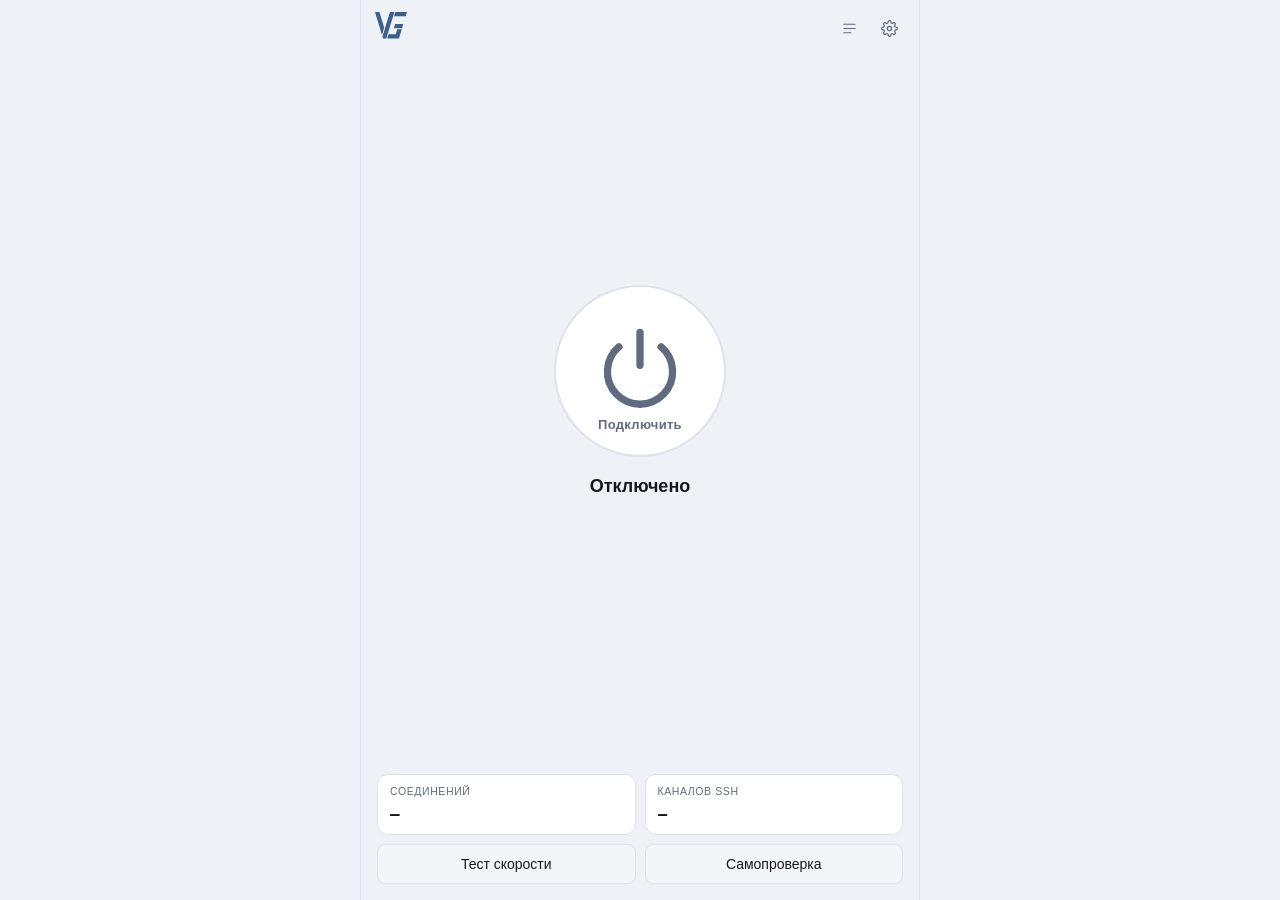
==== src/internal/webui/assets/index.html @ ca5f45dc "Merge pull request #12 from VITAZGIO/fix/weak-network Слабая сеть: устойчивое подключение и переподк" ====
<!doctype html>
<html lang="ru">
<head>
<meta charset="utf-8">
<meta name="viewport" content="width=device-width, initial-scale=1">
<title>ssh_tunnel</title>
<style>
  :root{
    --bg:#0d1017; --card:#161a23; --card2:#1d222d; --line:#272d3a;
    --text:#e8ebf2; --dim:#828b9e; --accent:#4c8dff;
    /* Приглушённый синий для крупных заливок (кнопки-кнопки, а не мелкие
       акценты текста/рамок) — тот же оттенок, что и accent, но темнее и
       менее насыщенный, как на телефоне: там весь яркий синий пришлось
       притушить, чтобы не резал глаз на тёмной теме. Сам --accent остаётся
       ярким — для рамок при наведении, текста и мелких точек-переключателей. */
    --accent-muted:#3d5f8a; --accent-muted-dark:#2c4665;
    --ok:#2fbf71; --warn:#e8b339; --err:#e5484d;
    --mono:ui-monospace,"Cascadia Mono",Consolas,monospace;
  }
  @media (prefers-color-scheme: light){
    :root{ --bg:#eef1f6; --card:#fff; --card2:#f3f5f9; --line:#dde2ec;
           --text:#141821; --dim:#616b7f; }
  }
  *{box-sizing:border-box;-webkit-user-select:none;user-select:none}
  input,textarea{-webkit-user-select:text;user-select:text}
  html,body{height:100%}
  body{margin:0;background:var(--bg);color:var(--text);overflow:hidden;
       font:14px/1.45 "Segoe UI",-apple-system,Roboto,sans-serif}

  /* ---------- каркас ---------- */
  .app{height:100vh;display:flex;flex-direction:column}
  /* В браузере на широком экране (Linux-версия с -web) — колонкой по
     центру, как окно программы, а не на всю ширину. */
  @media (min-width:640px){
    .app{max-width:560px;margin:0 auto;border-left:1px solid var(--line);border-right:1px solid var(--line)}
  }
  .bar{display:flex;align-items:flex-start;gap:8px;padding:12px 14px 6px;flex:none}
  .bar .sp{flex:1}

  /* Логотип в левом верхнем углу, без подписи: название и так стоит в
     заголовке окна. */
  .brand{display:flex;align-items:center}
  .brand svg{display:block;fill:var(--accent-muted);width:32px;height:auto}
  .ico{width:32px;height:32px;border-radius:8px;border:1px solid transparent;
       display:grid;place-items:center;cursor:pointer;color:var(--dim);
       background:transparent;-webkit-app-region:no-drag}
  .ico:hover{background:var(--card2);color:var(--text)}
  .ico svg{width:17px;height:17px;fill:none;stroke:currentColor;stroke-width:1.7;
           stroke-linecap:round;stroke-linejoin:round}

  .view{flex:1;overflow-y:auto;padding:0 16px 16px;display:none}
  .view.on{display:block}
  /* Главный экран не прокручивается: кнопка со статусом занимают всё
     свободное место, плитки прижаты к низу окна. */
  #viewMain.on{display:flex;flex-direction:column;overflow:hidden}
  .view::-webkit-scrollbar{width:8px}
  .view::-webkit-scrollbar-thumb{background:var(--line);border-radius:4px}

  /* ---------- главный экран ---------- */
  .middle{flex:1;display:flex;flex-direction:column;align-items:center;
          justify-content:center;gap:16px;min-height:0}

  #power{position:relative;width:172px;height:172px;border-radius:50%;
         cursor:pointer;border:2px solid var(--line);background:var(--card);
         color:var(--dim);transition:.25s;font:inherit;padding:0;flex:none}
  /* Знак включения крупный и смещён ниже центра круга — под ним остаётся
     место для подписи, и вместе они читаются как одно целое. */
  #power svg{position:absolute;left:50%;top:47%;transform:translate(-50%,-50%);
             width:92px;height:92px;fill:none;stroke:currentColor;
             stroke-width:1.9;stroke-linecap:round}
  #power .cap{position:absolute;left:0;right:0;bottom:20px;
              font-size:13px;font-weight:600;letter-spacing:.3px}
  #power:hover{border-color:var(--accent);color:var(--accent)}
  #power:disabled{opacity:.55;cursor:default}

  .status{text-align:center;flex:none}
  .status .s{font-size:18px;font-weight:600}
  /* Как и у строки с задержкой, высота держится постоянной: адрес сервера
     появляется только после подключения, и без этого блок состояния подрастал
     сразу на две строки, толкая кнопку вверх. */
  .status .d{font-size:12.5px;color:var(--dim);margin-top:2px;cursor:pointer;
             overflow:hidden;text-overflow:ellipsis;white-space:nowrap;
             height:18px;line-height:18px}
  .status .d:hover{color:var(--accent)}
  /* Задержка: цветом, потому что важно не точное число, а «нормально это
     или нет». Зелёный до 100 мс, жёлтый до 250, дальше красный. */
  /* Высота задана всегда, даже когда замера ещё нет. Иначе строка появляется
     на пустом месте, блок состояния становится выше, а кнопка над ним уезжает
     вверх — на глаз это выглядит как дёрганье интерфейса. */
  .status .ping{font-size:12.5px;margin-top:2px;font-family:var(--mono);
                height:18px;line-height:18px}
  .status .ping.good{color:var(--ok)}
  .status .ping.mid{color:var(--warn)}
  .status .ping.bad{color:var(--err)}

  #power.on{border-color:var(--ok);color:var(--ok);
            box-shadow:0 0 0 6px rgba(47,191,113,.10),0 0 34px rgba(47,191,113,.22)}
  #power.busy{border-color:var(--warn);color:var(--warn);animation:breathe 1.5s infinite}
  #power.bad{border-color:var(--err);color:var(--err)}
  @keyframes breathe{50%{opacity:.55}}

  /* Маленькая кнопка сети устройств под большой: сеть включается и
     выключается отдельно от обхода блокировок. */
  #meshBtn{display:flex;align-items:center;gap:7px;background:var(--card);
           border:1px solid var(--line);border-radius:999px;padding:6px 13px;
           font:inherit;font-size:12.5px;font-weight:600;color:var(--dim);
           cursor:pointer;flex:none;transition:.2s}
  #meshBtn[hidden]{display:none}
  #meshBtn .dot{width:8px;height:8px;border-radius:50%;background:var(--line);transition:.2s}
  #meshBtn:hover{border-color:var(--accent);color:var(--accent)}
  #meshBtn.on{border-color:var(--ok);color:var(--ok)}
  #meshBtn.on .dot{background:var(--ok);box-shadow:0 0 6px var(--ok)}
  #meshBtn:disabled{opacity:.55;cursor:default}

  .tiles{display:grid;grid-template-columns:1fr 1fr;gap:9px;flex:none}
  /* Плитки со скоростью до замера пустые, но место занимают: пропади они
     совсем, сетка схлопнулась бы с двух рядов в один и утянула бы за собой
     кнопку. Появление результата не должно двигать интерфейс. */
  .tile[hidden]{visibility:hidden}
  button.btn.speed{padding:9px}
  button.btn.speed .ph{color:var(--dim);font-size:12px;margin-left:6px}
  .tile{background:var(--card);border:1px solid var(--line);border-radius:11px;
        padding:9px 12px}
  .tile .k{font-size:10.5px;color:var(--dim);text-transform:uppercase;
           letter-spacing:.6px}
  .tile .v{font-size:16px;font-weight:600;font-family:var(--mono);margin-top:2px;
           overflow:hidden;text-overflow:ellipsis;white-space:nowrap}

  /* ---------- настройки и журнал ---------- */
  .head{display:flex;align-items:center;gap:9px;padding:2px 0 12px}
  .head .t{font-size:15px;font-weight:650}

  .field{margin-bottom:10px}
  .field label{display:block;font-size:12px;color:var(--dim);margin-bottom:3px}
  input[type=text],input[type=number]{width:100%;background:var(--card);
       border:1px solid var(--line);border-radius:8px;padding:7px 10px;
       color:var(--text);font:inherit}
  input:focus{outline:none;border-color:var(--accent)}
  .two{display:grid;grid-template-columns:1fr 1fr;gap:9px}
  .wztab{background:var(--card2);border:1px solid var(--line);color:var(--dim)}
  .wztab.on{background:var(--accent-muted);border-color:var(--accent-muted);color:#fff;font-weight:600}
  .hint{font-size:11.5px;color:var(--dim);margin-top:3px;line-height:1.35}

  select{width:100%;background:var(--card);border:1px solid var(--line);
         border-radius:8px;padding:7px 9px;color:var(--text);font:inherit}
  select:focus{outline:none;border-color:var(--accent)}
  /* Строка настроек, открывающая отдельный экран. */
  .row-link{display:flex;align-items:center;gap:10px;width:100%;text-align:left;
            background:var(--card);border:1px solid var(--line);border-radius:10px;
            padding:11px 13px;cursor:pointer;color:var(--text);font:inherit;
            margin-bottom:10px}
  .row-link:hover{border-color:var(--accent)}
  .row-link .t{flex:1}
  .row-link .v{color:var(--dim);font-size:12.5px}
  .row-link .arr{color:var(--dim)}

  /* Выбор режима: три варианта одним блоком, как в обычных VPN-клиентах. */
  .modes{background:var(--card);border:1px solid var(--line);border-radius:11px;
         overflow:hidden;margin-bottom:14px}
  .mode{display:flex;gap:11px;align-items:flex-start;padding:12px 13px;
        cursor:pointer;border-bottom:1px solid var(--line)}
  .mode:last-child{border-bottom:none}
  .mode:hover{background:var(--card2)}
  .mode .dot{width:16px;height:16px;border-radius:50%;flex:none;margin-top:1px;
             border:2px solid var(--line);display:grid;place-items:center}
  .mode.on .dot{border-color:var(--accent)}
  .mode.on .dot::after{content:"";width:8px;height:8px;border-radius:50%;
                       background:var(--accent)}
  .mode .ttl{font-size:13.5px;font-weight:600}
  .mode.on .ttl{color:var(--accent)}
  .mode .sub{font-size:11.5px;color:var(--dim);margin-top:2px;line-height:1.35}

  /* Список выбранных программ. */
  .applist{display:flex;flex-direction:column;gap:7px;margin-bottom:10px}
  .appitem{display:flex;align-items:center;gap:10px;background:var(--card);
           border:1px solid var(--line);border-radius:10px;padding:9px 11px}
  .appitem .nm{flex:1;font-family:var(--mono);font-size:12.5px;overflow:hidden;
               text-overflow:ellipsis;white-space:nowrap}
  .appitem .pt{font-size:11px;color:var(--dim);overflow:hidden;
               text-overflow:ellipsis;white-space:nowrap}
  .appitem .del{background:none;border:none;color:var(--dim);cursor:pointer;
                font-size:16px;line-height:1;padding:2px 4px}
  .appitem .del:hover{color:var(--err)}
  .empty{color:var(--dim);font-size:12.5px;padding:10px 2px}
  /* Значок программы — картинка, если её удалось достать (только на
     Windows), иначе буква первая буква имени на подложке того же размера. */
  .appicon{position:relative;width:26px;height:26px;border-radius:7px;flex:none;
           background:var(--card2);border:1px solid var(--line);
           display:flex;align-items:center;justify-content:center;
           font-size:11px;font-weight:700;color:var(--dim);overflow:hidden}
  .appicon img{position:absolute;inset:0;width:100%;height:100%;object-fit:contain}

  /* Подсказка «как получить ключ». */
  .lbl-row{display:flex;align-items:center;gap:6px;margin-bottom:3px}
  .lbl-row label{margin:0}
  .qmark{width:18px;height:18px;border-radius:50%;border:1px solid var(--line);
         background:var(--card2);color:var(--dim);font-size:11px;line-height:1;
         cursor:pointer;display:grid;place-items:center;padding:0;flex:none}
  .qmark:hover,.qmark.on{border-color:var(--accent);color:var(--accent)}
  .help{background:var(--card);border:1px solid var(--line);border-radius:10px;
        padding:11px 12px;margin:6px 0 12px}
  .help:not([hidden]){animation:helpIn .2s ease both}
  @keyframes helpIn{from{opacity:0;transform:translateY(-4px)}to{opacity:1;transform:none}}
  @media (prefers-reduced-motion: reduce){ .help:not([hidden]){animation:none} }
  .sect{margin:16px 0 8px;color:var(--dim);font-size:11.5px;font-weight:600;
        text-transform:uppercase;letter-spacing:.5px}
  .adv-addr{font-family:var(--mono);font-size:12px;color:var(--text)}
  .help p{margin:0 0 8px;font-size:12px;color:var(--dim);line-height:1.45}
  .help ol{margin:0 0 8px;padding-left:18px;font-size:12px;color:var(--dim);
           line-height:1.5}
  .cmdbox{position:relative;background:var(--card2);border:1px solid var(--line);
          border-radius:8px;padding:9px 34px 9px 10px;font-family:var(--mono);
          font-size:11px;line-height:1.45;word-break:break-all;
          -webkit-user-select:text;user-select:text;color:var(--text)}
  /* Глобальный сброс "*{user-select:none}" выше метит КАЖДЫЙ элемент
     напрямую, а не только через наследование — родительского user-select:text
     на .cmdbox для текста внутри (span с самой командой) недостаточно:
     прямое правило всегда перебивает унаследованное значение, даже если у
     прямого правила специфичность ниже. Без этой строки сам текст команды
     мышью не выделялся, хотя выглядело так, будто выделение включено. */
  .cmdbox *{-webkit-user-select:text;user-select:text}
  .cmdbox .cp{position:absolute;top:6px;right:6px;width:22px;height:22px;
              border-radius:6px;border:1px solid var(--line);background:var(--card);
              color:var(--dim);cursor:pointer;display:grid;place-items:center;padding:0}
  .cmdbox .cp:hover{border-color:var(--accent);color:var(--accent)}
  .cmdbox .cp svg{width:12px;height:12px;fill:none;stroke:currentColor;stroke-width:2}

  /* Всплывающее меню у кнопки «плюс». */
  .menu{position:absolute;z-index:20;background:var(--card);
        border:1px solid var(--line);border-radius:9px;padding:4px;
        box-shadow:0 8px 24px rgba(0,0,0,.35);min-width:210px}
  .menu button{display:block;width:100%;text-align:left;background:none;
               border:none;color:var(--text);font:inherit;font-size:13px;
               padding:8px 10px;border-radius:6px;cursor:pointer}
  .menu button:hover{background:var(--card2)}

  /* Окно выбора запущенной программы. */
  .overlay{position:fixed;inset:0;background:rgba(0,0,0,.55);z-index:30;
           display:flex;align-items:center;justify-content:center;padding:18px}
  /* Без этого скрытое окно продолжает перехватывать щелчки: display:flex
     перебивает встроенное правило для hidden, и невидимая подложка
     блокирует весь интерфейс. */
  .overlay[hidden]{display:none}
  .dialog{background:var(--card);border:1px solid var(--line);border-radius:13px;
          width:100%;max-width:380px;max-height:82vh;display:flex;
          flex-direction:column;overflow:hidden}
  .dialog .dh{display:flex;align-items:center;gap:9px;padding:12px 13px 9px}
  .dialog .dh .t{flex:1;font-weight:650;font-size:14px}
  .dialog .db{padding:0 13px 13px;display:flex;flex-direction:column;min-height:0}
  .proclist{overflow-y:auto;margin-top:9px;display:flex;flex-direction:column;gap:5px}
  .proclist::-webkit-scrollbar{width:8px}
  .proclist::-webkit-scrollbar-thumb{background:var(--line);border-radius:4px}
  .proc{display:flex;align-items:center;gap:9px;background:var(--card2);
        border:1px solid transparent;border-radius:8px;padding:7px 10px;
        cursor:pointer;text-align:left;font:inherit;color:var(--text)}
  .proc:hover{border-color:var(--accent)}
  .proc.picked{border-color:var(--ok)}
  .proc .info{flex:1;min-width:0;display:flex;flex-direction:column;gap:1px}
  .proc .n{font-family:var(--mono);font-size:12.5px}
  .proc .p{font-size:10.5px;color:var(--dim);overflow:hidden;
           text-overflow:ellipsis;white-space:nowrap}

  .chk{display:flex;gap:9px;align-items:flex-start;cursor:pointer;
       padding:8px 0;border-top:1px solid var(--line)}
  .chk input{margin-top:2px;flex:none;accent-color:var(--accent)}
  .chk .lbl{font-size:13px}
  .chk-row{display:flex;align-items:center;gap:8px;border-top:1px solid var(--line)}
  .chk-row .chk{border-top:none;flex:1}

  /* Значок «?» вместо всегда открытого пояснения под галочкой — наводишь
     или нажимаешь, и всплывает текст; остальное время он не занимает места. */
  .infoq{position:relative;display:inline-flex;align-items:center;justify-content:center;
         width:15px;height:15px;border-radius:50%;background:var(--card2);
         border:1px solid var(--line);color:var(--dim);font-size:10px;font-weight:700;
         cursor:help;flex:none;margin-top:2px}
  .infoq .tip{display:none;position:absolute;left:0;top:20px;z-index:30;width:240px;
              max-width:calc(100vw - 32px);background:var(--card);border:1px solid var(--line);
              border-radius:9px;padding:9px 11px;font-size:11.5px;font-weight:400;
              color:var(--text);line-height:1.4;box-shadow:0 8px 22px rgba(0,0,0,.4);
              cursor:auto}
  .infoq:hover .tip, .infoq.show .tip{display:block}
  .help .step{margin:11px 0 5px;font-weight:600;color:var(--text)}
  .help .note{margin:5px 0 0;color:var(--dim)}
  .netline{display:flex;gap:7px;align-items:flex-start;padding:3px 0}
  .netline .mark{flex:none;width:14px;text-align:center}
  .netline.bad .mark{color:#ff8a5c}
  .netline.ok .mark{color:#4bd07a}
  .netline .cidr{font-family:ui-monospace,Consolas,monospace}
  .tab .lat{font-size:10.5px;color:var(--dim);margin-left:5px}
  .netline.pending .mark{color:var(--dim)}
  .netline.skip{opacity:.5}
  .netline .why{color:var(--dim);margin-left:4px}
  textarea{width:100%;box-sizing:border-box;resize:vertical;
       background:var(--card);border:1px solid var(--line);border-radius:8px;
       padding:7px 10px;color:var(--text);font:inherit;line-height:1.4}
  textarea:focus{outline:none;border-color:var(--accent)}

  button.btn{font:inherit;color:var(--text);background:var(--card2);
       border:1px solid var(--line);border-radius:8px;padding:8px 15px;cursor:pointer}
  button.btn:hover{border-color:var(--accent)}
  button.btn.primary{background:linear-gradient(180deg,var(--accent-muted),var(--accent-muted-dark));
       border-color:var(--accent-muted);color:#fff;font-weight:600}

  #log{font-family:var(--mono);font-size:11.5px;background:var(--card);
       border:1px solid var(--line);border-radius:11px;
       height:calc(100vh - 130px);overflow-y:auto;padding:7px 0}
  #log::-webkit-scrollbar{width:8px}
  #log::-webkit-scrollbar-thumb{background:var(--line);border-radius:4px}
  .l{display:flex;gap:8px;padding:2px 11px;white-space:nowrap}
  .l .t{color:var(--dim);flex:none}
  .l .p{flex:none;width:104px;overflow:hidden;text-overflow:ellipsis}
  .l .a{flex:none;color:var(--dim)}
  .l .h{overflow:hidden;text-overflow:ellipsis}
  .l .n{flex:none;color:var(--dim)}
  .l.fail .a,.l.fail .h{color:var(--err)}
  .l .flag{flex:none;color:var(--warn)}
  .l.msg{color:var(--dim);white-space:normal}
  .l.msg.warn{color:var(--warn)} .l.msg.err{color:var(--err)}

  /* ---------- язык, вкладки серверов, карточки настроек ---------- */
  select#language{margin-bottom:14px}

  /* Кнопка выбора города и пункты в её выпадающем списке — svg-флаги вместо
     эмодзи: их шрифт для стран есть не у всех систем (например, у Windows 11
     почти нет флагов в системном эмодзи-шрифте — вместо флага показывает
     двухбуквенный код страны), а свой SVG выглядит одинаково везде. */
  .cityBtn{width:100%;display:flex;align-items:center;gap:9px;text-align:left}
  .cityBtn svg, .menu .flagrow svg, .tab .flagicon svg, #homePicker .flagicon svg{
    flex:none;border-radius:2px;box-shadow:0 0 0 1px rgba(0,0,0,.15);display:block}
  .menu.cityMenu{max-height:280px;overflow-y:auto}
  .menu .flagrow{display:flex;align-items:center;gap:9px}

  /* Ряд вкладок серверов на своей подложке: без неё вкладки висели в воздухе
     и при нескольких серверах упирались в кнопку буфера, выглядя обрезанными.
     flex-wrap важнее overflow: строка переносится, а не режется. */
  .srvbar{display:flex;align-items:center;gap:8px;flex-wrap:wrap;
          background:var(--card2);border:1px solid var(--line);border-radius:11px;
          padding:8px;margin-bottom:14px}
  .srvbar .tabbar{flex-wrap:wrap;overflow:visible;padding-bottom:0}
  .tabbar{display:flex;gap:6px;overflow-x:auto;padding-bottom:3px;margin-bottom:12px}
  .tabbar::-webkit-scrollbar{height:6px}
  .tabbar::-webkit-scrollbar-thumb{background:var(--line);border-radius:3px}
  .tab{flex:none;display:flex;align-items:center;gap:6px;background:var(--card);
       border:1px solid var(--line);border-radius:9px;padding:7px 11px;cursor:pointer;
       color:var(--dim);font:inherit;font-size:12.5px;white-space:nowrap;position:relative}
  .tab:hover{border-color:var(--accent)}
  .tab.editing{color:var(--text);border-color:var(--accent);background:var(--card2)}
  .tab .flag{font-size:14px;line-height:1}
  .tab .vg{font-size:9px;font-weight:800;letter-spacing:.3px;color:#2de2ff;
           border:1px solid currentColor;border-radius:4px;padding:1px 3px}
  .tab .dot{width:7px;height:7px;border-radius:50%;background:var(--ok);flex:none}
  .tab.tabAdd{color:var(--dim);font-size:16px;font-weight:600;padding:7px 13px}
  .tab.tabAdd:hover{color:var(--accent)}

  .panel{background:var(--card);border:1px solid var(--line);border-radius:12px;
         padding:13px 13px 3px;margin-bottom:16px}
  /* line-height:1 обязателен: у заглавных букв в этой строке пустое место
     снизу, из-за которого подпись выглядела сдвинутой вниз относительно
     стрелки. */
  .panel .ptitle{display:flex;align-items:center;gap:7px;cursor:pointer;user-select:none;
                 font-size:11.5px;font-weight:700;text-transform:uppercase;
                 letter-spacing:.5px;color:var(--dim);margin:0 0 11px;padding:2px 0;
                 line-height:1}
  .panel .ptitle .chev{transition:transform .15s;font-size:10px;flex:none}
  .panel.collapsed .ptitle{margin-bottom:2px}
  .panel.collapsed .ptitle .chev{transform:rotate(-90deg)}
  .panel.collapsed .pbody{display:none}

  .rowbtns{display:flex;gap:8px;align-items:center;flex-wrap:wrap;margin:2px 0 12px}
  .curBadge{display:flex;align-items:center;gap:7px;font-size:12.5px;color:var(--ok);
            font-weight:600;padding:8px 2px}

  /* Виджет выбора сервера на главном экране — плашка между кнопкой питания и
     статусом подключения. Скрыта по умолчанию и не должна раздвигать плитки
     снизу: она часть того же центрированного блока, что и кнопка. */
  #homePicker{display:flex;align-items:center;gap:8px;background:var(--card);
              border:1px solid var(--line);border-radius:11px;padding:8px 14px;
              cursor:pointer;flex:none}
  #homePicker:hover{border-color:var(--accent)}
  #homePicker .flag{font-size:16px;line-height:1}
  #homePicker .vg{font-size:9px;font-weight:800;color:#2de2ff;border:1px solid currentColor;
                  border-radius:4px;padding:1px 3px}
  #homePicker .nm{font-size:13px;font-weight:600}
  #homePicker .chev{color:var(--dim);font-size:10px;margin-left:2px}

  .err-box{background:rgba(229,72,77,.13);border:1px solid var(--err);
           color:var(--err);border-radius:9px;padding:8px 11px;margin:0 0 11px;
           font-size:12.5px;white-space:pre-wrap;display:none}
  .err-box.on{display:block}
  .peer{display:flex;align-items:center;gap:9px;padding:8px 10px;border:1px solid var(--line);
        border-radius:9px;background:var(--card);margin-bottom:6px;cursor:pointer}
  .peer:hover{border-color:var(--accent)}
  .peer .dot{width:8px;height:8px;border-radius:50%;background:var(--dim);flex:none}
  .peer.on .dot{background:var(--ok)}
  .peer .nm{flex:1;min-width:0}
  .peer .nm .h{font-family:var(--mono);font-size:12px}
  .peer .nm .n{font-size:11.5px;color:var(--dim)}
  .peer .ip{font-family:var(--mono);font-size:11.5px;color:var(--dim)}
  .keybox{display:flex;gap:6px;align-items:center}
  .keybox input{flex:1;font-family:var(--mono);font-size:11.5px}
  pre{font-family:var(--mono);font-size:11px;background:var(--card);
      border:1px solid var(--line);padding:8px 10px;border-radius:8px;
      overflow-x:auto;margin:6px 0 0;-webkit-user-select:text;user-select:text}
</style>
</head>
<body>
<div class="app">

  <div class="bar">
    <div class="brand">
      <svg id="logo" viewBox="0 0 626 520" role="img" aria-label="Vitaz Gio">
        <path d="M0 0 137 449 180 308 86 0Z"/>
        <path d="M159 520 221 520 246 437 354 83 379 0 293 0 190 338 146 479Z"/>
        <path d="M468 520 524 337 437 337 406 437 264 437 239 520Z"/>
        <path d="M554 236 394 236 368 319 442 319 529 319Z"/>
        <path d="M373 83 601 83 626 0 398 0Z"/>
      </svg>
    </div>
    <span class="sp"></span>
    <button class="ico" id="btnLog" title="Журнал" data-i18n-title="log">
      <svg viewBox="0 0 24 24"><path d="M4 6h16M4 12h16M4 18h10"/></svg>
    </button>
    <button class="ico" id="btnSettings" title="Настройки" data-i18n-title="settings">
      <svg viewBox="0 0 24 24"><circle cx="12" cy="12" r="3"/>
        <path d="M19.4 15a1.65 1.65 0 0 0 .33 1.82l.06.06a2 2 0 1 1-2.83 2.83l-.06-.06a1.65 1.65 0 0 0-1.82-.33 1.65 1.65 0 0 0-1 1.51V21a2 2 0 1 1-4 0v-.09a1.65 1.65 0 0 0-1.08-1.51 1.65 1.65 0 0 0-1.82.33l-.06.06a2 2 0 1 1-2.83-2.83l.06-.06a1.65 1.65 0 0 0 .33-1.82 1.65 1.65 0 0 0-1.51-1H3a2 2 0 1 1 0-4h.09A1.65 1.65 0 0 0 4.6 9a1.65 1.65 0 0 0-.33-1.82l-.06-.06a2 2 0 1 1 2.83-2.83l.06.06a1.65 1.65 0 0 0 1.82.33H9a1.65 1.65 0 0 0 1-1.51V3a2 2 0 1 1 4 0v.09a1.65 1.65 0 0 0 1 1.51 1.65 1.65 0 0 0 1.82-.33l.06-.06a2 2 0 1 1 2.83 2.83l-.06.06a1.65 1.65 0 0 0-.33 1.82V9a1.65 1.65 0 0 0 1.51 1H21a2 2 0 1 1 0 4h-.09a1.65 1.65 0 0 0-1.51 1z"/>
      </svg>
    </button>
  </div>

  <!-- ГЛАВНЫЙ ЭКРАН -->
  <div class="view on" id="viewMain">
    <div class="err-box" id="error"></div>

    <!-- Кнопка со статусом занимают всё свободное место и центрируются в нём,
         плитки прижаты к низу окна. -->
    <div class="middle">
      <button id="power">
        <svg viewBox="0 0 24 24"><path d="M12 3.2v8.6"/><path d="M6.5 7a8.5 8.5 0 1 0 11 0"/></svg>
        <span class="cap" id="powerCap" data-i18n="connect">Подключить</span>
      </button>

      <!-- Сеть устройств — своей кнопкой: большая включает и выключает обход
           блокировок, а сеть (RDP, имена .mesh) живёт отдельно. Видна, только
           когда у сервера включена сеть устройств. -->
      <button id="meshBtn" hidden><span class="dot"></span><span id="meshBtnCap"></span></button>

      <!-- Появляется только когда серверов больше одного и включена галочка
           «Показывать выбор сервера на главном экране» — до этого просто
           отсутствует в потоке, ничего внизу не сдвигая. -->
      <div id="homePicker" style="display:none">
        <span class="flag flagicon" id="homePickerFlag"></span>
        <span class="nm" id="homePickerName"></span>
        <span class="chev">▾</span>
      </div>

      <div class="status">
        <div class="s" id="stateText" data-i18n="state_stopped">Отключено</div>
        <div class="d" id="stateDetail" title="нажми, чтобы проверить настоящий внешний адрес"
             data-i18n-title="check_ip_hint"></div>
        <div class="ping" id="ping"></div>
      </div>
    </div>

    <div class="tiles">
      <!-- Плитки со скоростью появляются только после теста: до него
           показывать там нечего. -->
      <div class="tile" id="tileDown" hidden>
        <div class="k" data-i18n="down">Приём</div><div class="v" id="dn">—</div></div>
      <div class="tile" id="tileUp" hidden>
        <div class="k" data-i18n="up">Отдача</div><div class="v" id="up">—</div></div>
      <div class="tile"><div class="k" data-i18n="connections">Соединений</div><div class="v" id="act">—</div></div>
      <div class="tile"><div class="k" data-i18n="channels">Каналов SSH</div><div class="v" id="links">—</div></div>

      <!-- Кнопки — ячейки той же сетки, что и плитки: так у всех одинаковая
           ширина и одинаковые промежутки со всех сторон, без отдельного ряда
           со своими отступами, который раньше прилипал к плиткам вплотную. -->
      <button class="btn speed" id="speedtest" data-i18n="speedtest">Тест скорости</button>
      <button class="btn" id="toSelfCheck" data-i18n="selfcheck_open">Самопроверка</button>
      <!-- Появляется, только когда у сервера включена сеть устройств. -->
      <button class="btn" id="toMeshMain" hidden style="grid-column:1/-1">
        <span data-i18n="mesh_devices">Устройства</span>: <span id="meshMainCount">—</span></button>
    </div>
  </div>

  <!-- НАСТРОЙКИ -->
  <div class="view" id="viewSettings">
    <div class="head">
      <button class="ico" id="backFromSettings" title="Назад" data-i18n-title="back">
        <svg viewBox="0 0 24 24"><path d="M15 18l-6-6 6-6"/></svg>
      </button>
      <span class="t" data-i18n="settings">Настройки</span>
    </div>

    <div class="err-box" id="setError"></div>

    <div class="field">
      <label for="language" data-i18n="language_label">Язык интерфейса</label>
      <select id="language">
        <option value="ru">Русский</option>
        <option value="en">English</option>
      </select>
    </div>

    <div class="srvbar">
      <div class="tabbar" id="profileTabs" style="flex:1;margin-bottom:0"></div>
      <button class="btn" id="pasteBtn" title="Вставить настройки сервера из буфера обмена"
        data-i18n-title="paste_title" style="font-size:12.5px;padding:8px 10px;flex:none">📋</button>
      <span class="infoq" onclick="event.preventDefault();event.stopPropagation();toggleInfoq(this)"
        >?<span class="tip" data-i18n="paste_note">Кнопка с буфером добавляет новый сервер из
        настроек, которые тебе прислали: скопируй присланный текст и нажми её. Работать с
        файлами не нужно.</span></span>
    </div>

    <div class="panel" id="serverPanel">
      <p class="ptitle" id="serverPanelTitle"><span class="chev">▾</span>
        <span data-i18n="server_settings">Настройки сервера</span></p>
      <div class="pbody">

      <div class="field">
        <label id="cityLabel" data-i18n="location_label">Расположение</label>
        <button type="button" class="btn cityBtn" id="cityBtn">
          <span id="cityBtnIcon"></span>
          <span id="cityBtnLabel" style="flex:1;text-align:left"></span>
          <span style="color:var(--dim)">▾</span>
        </button>
        <input type="text" id="customCityName" spellcheck="false" hidden style="margin-top:7px"
               data-i18n-ph="custom_name_ph">
      </div>

      <span class="curBadge" id="curBadge" style="display:none;margin-bottom:8px">✓ <span data-i18n="current_server">Текущий сервер</span></span>
      <div class="two" style="margin-bottom:12px">
        <button class="btn" id="selectServerBtn" data-i18n="select_server">Выбрать этот сервер</button>
        <button class="btn" id="removeServerBtn" hidden
          data-i18n="remove_server">Удалить сервер</button>
      </div>

      <div class="field" style="margin-bottom:14px">
        <button class="btn" id="exportClipBtn" style="width:100%"
          data-i18n="export_server_clip">Экспортировать сервер в буфер</button>
      </div>

      <div id="issuedByPanel" hidden style="margin:-4px 0 14px;font-size:12.5px;
           color:var(--accent);cursor:pointer"></div>

    <div class="field"><label for="host" data-i18n="host_label">Адрес сервера</label>
      <input type="text" id="host" placeholder="адрес или домен сервера" spellcheck="false"
             data-i18n-ph="host_ph"></div>
    <div class="field"><label for="user" data-i18n="user_label">Пользователь SSH</label>
      <input type="text" id="user" spellcheck="false"></div>
    <div class="field">
      <div class="lbl-row">
        <label for="keyPath" data-i18n="key_label">Приватный ключ</label>
        <button class="qmark" id="keyHelpBtn" title="Как получить ключ">?</button>
      </div>
      <input type="text" id="keyPath" spellcheck="false">
    </div>

    <div class="help" id="keyHelp" hidden>
      <p>Ключ создаётся на этом компьютере, а на сервер добавляется вручную —
        одной командой это больше не делается: пользователю туннеля запрещено
        выполнять команды, в том и смысл.</p>

      <div style="display:flex;gap:8px;align-items:center;flex-wrap:wrap;margin:9px 0 4px">
        <button class="btn" id="autoKeyBtn" style="font-size:12.5px;padding:6px 12px">
          Создать ключ и собрать команду</button>
        <span class="hint" id="autoKeyNote" style="margin:0"></span>
      </div>
      <p class="note" style="margin-top:0">Ключ создастся на этом компьютере, если его ещё
        нет, а ниже сразу появится готовая команда с уже подставленным ключом — она же
        скопируется в буфер. Останется вставить её на сервере под root.</p>

      <button class="btn" id="manualToggle"
        style="font-size:12px;padding:5px 10px;margin:2px 0 10px;background:transparent">
        Сделать вручную, по шагам ›</button>

      <div id="manualSteps" hidden>
        <p class="step">1. На этом компьютере — создать ключ</p>
        <div class="cmdbox">
          <button class="cp" data-cmd="cmd1" title="Скопировать">
            <svg viewBox="0 0 24 24"><rect x="9" y="9" width="11" height="11" rx="2"/>
              <path d="M5 15V5a2 2 0 0 1 2-2h10"/></svg>
          </button>
          <span id="cmd1"></span>
        </div>

        <p class="step">2. На этом компьютере — показать открытый ключ</p>
        <div class="cmdbox">
          <button class="cp" data-cmd="cmd2" title="Скопировать">
            <svg viewBox="0 0 24 24"><rect x="9" y="9" width="11" height="11" rx="2"/>
              <path d="M5 15V5a2 2 0 0 1 2-2h10"/></svg>
          </button>
          <span id="cmd2"></span>
        </div>
        <p class="note">Команда напечатает одну длинную строку — скопируй её целиком,
          она понадобится в шаге 3.</p>

        <div style="display:flex;gap:8px;align-items:center;margin:9px 0" id="openPsRow">
          <button class="btn" id="openPs" style="font-size:12.5px;padding:6px 12px">Открыть PowerShell</button>
          <span class="hint" id="keyHelpNote" style="margin:0"></span>
        </div>
      </div>

      <p class="step" id="cmd3step">3. На сервере, зайдя под root — добавить этот ключ</p>
      <div class="cmdbox">
        <button class="cp" data-cmd="cmd3" title="Скопировать">
          <svg viewBox="0 0 24 24"><rect x="9" y="9" width="11" height="11" rx="2"/>
            <path d="M5 15V5a2 2 0 0 1 2-2h10"/></svg>
        </button>
        <span id="cmd3"></span>
      </div>
      <p class="note" id="cmd3note"></p>
    </div>

    <div class="two">
      <div class="field"><label for="sshPort">SSH-порт</label>
        <input type="number" id="sshPort" min="1" max="65535"></div>
      <div class="field"><label for="poolSize">Каналов SSH</label>
        <input type="number" id="poolSize" min="1" max="16"></div>
    </div>
    <div class="hint" style="margin:-4px 0 10px">Несколько параллельных каналов
      заметно поднимают скорость. 4 — разумное значение.</div>

    <div class="two">
      <div class="field"><label for="socksPort">Порт SOCKS</label>
        <input type="number" id="socksPort" min="1" max="65535"></div>
      <div class="field"><label for="httpPort">Порт HTTP</label>
        <input type="number" id="httpPort" min="1" max="65535"></div>
    </div>

    <button class="row-link" id="toFilter" style="margin-top:14px">
      <span class="t"><span data-i18n="filter_title">Какие программы вести через туннель</span>
        <div class="v" id="filterSummary">Все</div>
      </span>
      <span class="arr">›</span>
    </button>

    <button class="row-link" id="toMesh" style="margin-top:8px">
      <span class="t"><span data-i18n="mesh_title">Сеть устройств</span>
        <div class="v" id="meshSummary">Выключена</div>
      </span>
      <span class="arr">›</span>
    </button>

    <button class="row-link" id="toAdvanced" style="margin-top:8px">
      <span class="t"><span data-i18n="adv_title">Дополнительно</span>
        <div class="v" id="advSummary">По умолчанию</div>
      </span>
      <span class="arr">›</span>
    </button>

    <div class="chk-row">
      <label class="chk"><input type="checkbox" id="localViaTunnel">
        <span class="lbl" data-i18n="local_via_tunnel">Локальную сеть тоже вести через сервер</span></label>
      <button class="qmark" id="localHelpBtn" title="Подробнее">?</button>
    </div>
    <div class="chk-row">
      <label class="chk"><input type="checkbox" id="udpRelayEnabled">
        <span class="lbl" data-i18n="udp_relay_enabled">Пробрасывать UDP (звонки, игры) через сервер</span></label>
      <button class="qmark" id="udpRelayHelpBtn" title="Подробнее">?</button>
    </div>
    <div class="help" id="udpRelayHelp" hidden>
      <p data-i18n="udp_relay_help">SSH умеет пробрасывать только TCP, поэтому по умолчанию видеозвонки, игры и
        QUIC (быстрый HTTP/3) не проходят через туннель. Эта галочка включает проброс через отдельный
        ретранслятор на сервере — ставится один раз, в мастере настройки VPS (кнопка «Настроить сервер по SSH»
        в этом же меню). Пока он не установлен, галочка ничего не меняет: UDP по-прежнему не проходит.</p>
    </div>
    <div class="help" id="localHelp" hidden>
      <p>Обычно не нужно. Домашние и офисные адреса (роутер, NAS,
        Home&nbsp;Assistant, рабочие сервисы) и так идут напрямую и остаются
        доступны при включённом туннеле.</p>
      <p>Включать стоит в одном случае: когда нужна внутренняя сеть <b>самого
        сервера</b> — например, дотянуться до того, что слушает у него на
        localhost.</p>
    </div>

    <div class="field" style="margin-top:12px">
      <div class="lbl-row">
        <label for="directHosts" data-i18n="direct_label">Всегда напрямую</label>
        <button class="qmark" id="directHelpBtn" title="Подробнее">?</button>
      </div>
      <textarea id="directHosts" rows="2" spellcheck="false"
        data-i18n-ph="direct_ph" placeholder="10.8.0.0/16, 172.30.*, .corp.local, vitazgio.ru"></textarea>
      <div style="display:flex;gap:8px;align-items:center;margin-top:7px">
        <button class="btn" id="scanNet" style="font-size:12.5px;padding:6px 12px"
          data-i18n="scan_net">Проверить сеть</button>
        <span class="hint" id="scanNote" style="margin:0"></span>
      </div>
      <div class="help" id="scanResult" hidden></div>
    </div>
    <!-- Текст подсказки берётся из словаря (direct_help_html): он переводится
         и упоминает домены, а не только сети. -->
    <div class="help" id="directHelp" hidden></div>
      </div><!-- /.pbody -->
    </div><!-- /.panel настроек сервера -->

    <button class="row-link" id="toWizard" style="margin-bottom:16px">
      <span class="t"><span data-i18n="wizard_title">Мастер настройки</span>
        <div class="v" data-i18n="wizard_sub">Подключить телефон или новый сервер</div>
      </span>
      <span class="arr">›</span>
    </button>

    <div class="panel" id="generalPanel">
      <p class="ptitle" id="generalPanelTitle"><span class="chev">▾</span>
        <span data-i18n="general_settings">Общие настройки приложения</span></p>
      <div class="pbody">

      <label class="chk"><input type="checkbox" id="verbose">
        <span class="lbl" data-i18n="verbose">Подробный журнал</span></label>

      <label class="chk" id="autoStartRow"><input type="checkbox" id="autoStart">
        <span class="lbl" data-i18n="connect_on_launch">Подключаться сразу при запуске</span></label>

      <div class="chk-row" id="showPickerRow" style="display:none">
        <label class="chk"><input type="checkbox" id="showServerPicker">
          <span class="lbl" data-i18n="show_picker">Показывать выбор сервера на главном экране</span></label>
      </div>

      <div class="chk-row" id="autoPickRow" style="display:none">
        <label class="chk"><input type="checkbox" id="autoPickFastest">
          <span class="lbl" data-i18n="auto_pick_fastest">Подключаться к самому быстрому серверу</span>
          <span class="infoq" onclick="event.preventDefault();event.stopPropagation();toggleInfoq(this)"
            >?<span class="tip" data-i18n="auto_pick_fastest_note">При подключении программа измерит
            отклик всех серверов и выберет самый быстрый. Если он не поднимется или упадёт — перейдёт
            на следующий по отклику, об этом будет видно в журнале. Возврат на выбранный вручную
            сервер — кнопкой «Выбрать этот сервер» или при следующем подключении.</span></span></label>
      </div>

      <div id="bootBlock" hidden>
        <label class="chk"><input type="checkbox" id="bootStart">
          <span class="lbl" data-i18n="boot_start">Запускать при старте системы</span>
          <span class="infoq" onclick="event.preventDefault();event.stopPropagation();toggleInfoq(this)">?<span class="tip" id="bootNote"></span></span></label>

        <label class="chk" id="autoConnectRow"><input type="checkbox" id="autoConnect">
          <span class="lbl" data-i18n="connect_on_launch">Подключаться сразу при запуске</span>
          <span class="infoq" onclick="event.preventDefault();event.stopPropagation();toggleInfoq(this)">?<span class="tip" data-i18n="autoconnect_note">Туннель поднимется сам, как только
            программа стартует (сейчас или после перезагрузки) — жать «Подключить»
            в панели не придётся. Выключи, если хочешь запускать вручную.</span></span></label>

        <div id="sudoRow" hidden>
          <p class="note" style="margin-bottom:4px">Этот шаг требует прав администратора.
            Введи пароль sudo — он используется один раз и нигде не сохраняется.
            Учти: до программы он идёт по локальной сети без шифрования.</p>
          <div style="display:flex;gap:8px;align-items:center;flex-wrap:wrap">
            <input type="password" id="sudoPass" placeholder="пароль sudo" spellcheck="false"
                   autocomplete="off" style="flex:1;min-width:180px">
            <button class="btn" id="sudoApply" style="font-size:12.5px;padding:6px 12px">Применить</button>
          </div>
        </div>
        <span class="hint" id="bootStatus" style="display:block;margin:4px 0 0"></span>
      </div>
      </div><!-- /.pbody -->
    </div><!-- /.panel общих настроек -->

    <div class="panel" id="backupPanel">
      <p class="ptitle" style="cursor:default"><span data-i18n="all_settings">Все настройки целиком</span></p>
      <div class="pbody">
      <p class="note" style="margin:0 0 9px" data-i18n="all_settings_note">Переносит на другое
        устройство разом все серверы (вместе с ключами), выбор программ и общие галочки — одной
        вставкой из буфера обмена. Списки блокировки рекламы не переносятся: они огромные.</p>
      <div class="two">
        <button class="btn" id="bundleImportBtn" data-i18n="import_settings">Импорт настроек</button>
        <button class="btn" id="bundleExportBtn" data-i18n="export_settings">Экспорт настроек</button>
      </div>
      <span class="hint" id="bundleNote" style="display:block;margin-top:7px"></span>
      </div><!-- /.pbody -->
    </div>

    <div class="panel" id="updatePanel">
      <p class="ptitle" style="cursor:default"><span data-i18n="update_title">Обновление</span></p>
      <div class="pbody">
      <p class="note" style="margin:0 0 9px">
        <span data-i18n="version_installed">Установлена версия</span>
        <b id="appVersion">—</b></p>
      <button class="btn" id="updateCheckBtn" style="width:100%"
        data-i18n="update_check">Проверить обновления</button>
      <span class="hint" id="updateNote" style="display:block;margin-top:7px"></span>
      <button class="btn" id="updateDownloadBtn" hidden style="width:100%;margin-top:8px"
        data-i18n="update_download">Скачать в «Загрузки»</button>
      <button class="btn" id="updateOpenBtn" hidden style="width:100%;margin-top:8px"
        data-i18n="update_open_release">Открыть страницу релиза</button>
      </div><!-- /.pbody -->
    </div>

    <div style="margin-top:14px">
      <button class="btn primary" id="save" style="width:100%" data-i18n="save">Сохранить</button>
      <span class="hint" id="savedNote" style="display:block;margin-top:6px;text-align:center"></span>
    </div>

  </div>

  <!-- КАКИЕ ПРОГРАММЫ ВЕСТИ ЧЕРЕЗ ТУННЕЛЬ -->
  <div class="view" id="viewFilter">
    <div class="head">
      <button class="ico" id="backFromFilter" title="Назад в настройки" data-i18n-title="back_to_settings">
        <svg viewBox="0 0 24 24"><path d="M15 18l-6-6 6-6"/></svg>
      </button>
      <span class="t" data-i18n="apps_and_tunnel">Программы и туннель</span>
    </div>

    <div class="modes" id="modes">
      <label class="mode" data-mode="all">
        <span class="dot"></span>
        <span><span class="ttl" data-i18n="mode_all">Все</span>
          <div class="sub" data-i18n="mode_all_sub">Весь трафик, который попадает в прокси, идёт через сервер.</div>
        </span>
      </label>
      <label class="mode" data-mode="only">
        <span class="dot"></span>
        <span><span class="ttl" data-i18n="mode_only">Только выбранные</span>
          <div class="sub" data-i18n="mode_only_sub">Через туннель идут только программы из списка. Остальные выходят напрямую.</div>
        </span>
      </label>
      <label class="mode" data-mode="except">
        <span class="dot"></span>
        <span><span class="ttl" data-i18n="mode_except">Все, кроме выбранных</span>
          <div class="sub" data-i18n="mode_except_sub">Программы из списка идут напрямую, в обход туннеля. Остальные — через сервер.</div>
        </span>
      </label>
    </div>

    <div id="appsBox" hidden>
      <div style="display:flex;align-items:center;margin-bottom:8px">
        <strong style="font-size:13px;flex:1" data-i18n="selected_apps">Выбранные программы</strong>
        <span class="hint" id="appsCount" style="margin:0"></span>
      </div>
      <div class="applist" id="appList"></div>
      <button class="btn" id="addApp" style="width:100%" data-i18n="add_app">+  Добавить программу</button>

      <div class="two" style="margin-top:8px">
        <button class="btn" id="exportAppsBtn" data-i18n="export_apps">Экспортировать список</button>
        <button class="btn" id="importAppsBtn" data-i18n="import_apps">Импортировать список</button>
      </div>
      <button class="btn" id="pasteAppsBtn" style="width:100%;margin-top:8px;font-size:12.5px"
        data-i18n="paste_apps">Вставить список из буфера</button>
      <input type="file" id="importAppsFile" accept=".json,application/json" hidden>

      <div class="hint" style="margin-top:10px" data-i18n="apps_note">Программы, которые вообще не
        обращаются к прокси (часть игр, приложения со своим сетевым стеком),
        туннель не видит — они идут мимо в любом случае.</div>
    </div>

    <div style="display:flex;gap:9px;align-items:center;margin-top:16px">
      <button class="btn primary" id="saveFilter" data-i18n="save">Сохранить</button>
      <span class="hint" id="filterNote"></span>
    </div>
  </div>

  <!-- МАСТЕР НАСТРОЙКИ -->
  <div class="view" id="viewWizard">
    <div class="head">
      <button class="ico" id="backFromWizard" title="Назад в настройки" data-i18n-title="back_to_settings">
        <svg viewBox="0 0 24 24"><path d="M15 18l-6-6 6-6"/></svg>
      </button>
      <span class="t" data-i18n="wizard_title">Мастер настройки</span>
    </div>

    <div class="two" style="margin-bottom:14px">
      <button class="btn wztab on" id="wzTabAndroid" data-i18n="wizard_android">Android</button>
      <button class="btn wztab" id="wzTabVPS" data-i18n="wizard_vps">VPS</button>
    </div>

    <!-- Android: свой ключ для телефона + QR с настройками -->
    <div id="wzAndroid">
      <p class="note" style="margin-top:0" data-i18n="wizard_android_intro">Выбери, какой ключ отдать
        телефону, и получишь QR с готовыми настройками для текущего выбранного сервера.</p>

      <label class="chk"><input type="radio" name="wzKeyMode" id="wzKeyModeLocal" checked>
        <span class="lbl" data-i18n="wizard_key_mode_local">Взять ключ этого компьютера</span></label>

      <label class="chk"><input type="radio" name="wzKeyMode" id="wzKeyModeOwn">
        <span class="lbl" data-i18n="wizard_key_mode_own">Сделать отдельный ключ для телефона</span>
        <span class="infoq" onclick="event.preventDefault();event.stopPropagation();toggleInfoq(this)">?<span class="tip" data-i18n="wizard_key_mode_own_note">Отдельный ключ можно потом отозвать на
          сервере, не трогая ключ компьютера.</span></span></label>

      <div style="display:flex;gap:8px;align-items:center;flex-wrap:wrap;margin:4px 0">
        <button class="btn" id="wzGenBtn" data-i18n="wizard_generate">Сгенерировать</button>
        <span class="hint" id="wzGenNote"></span>
      </div>

      <div id="wzAndroidResult" hidden>
        <p class="step" id="wzAlreadyAllowed" data-i18n="wizard_key_mode_local_ready">Ключ уже разрешён
          на сервере — просто отсканируй код.</p>
        <div id="wzAuthBlock" hidden>
          <p class="step" id="wzAuthStep">Добавить этот ключ на сервере</p>
          <div class="cmdbox">
            <button class="cp" data-cmd="wzAuthCmd" data-note="wzGenNote" title="Скопировать">
              <svg viewBox="0 0 24 24"><rect x="9" y="9" width="11" height="11" rx="2"/>
                <path d="M5 15V5a2 2 0 0 1 2-2h10"/></svg>
            </button>
            <span id="wzAuthCmd"></span>
          </div>
        </div>

        <p class="step" style="margin-top:16px" data-i18n="wizard_qr_step">Отсканируй на телефоне
          или нажми на код, чтобы скопировать настройки текстом</p>
        <div style="display:flex;justify-content:center;margin:8px 0">
          <img id="wzQr" style="width:220px;height:220px;border-radius:10px;cursor:pointer;
               background:#fff;padding:8px" title="Нажми, чтобы скопировать">
        </div>
        <span class="hint" id="wzQrNote" style="display:block;text-align:center;margin-bottom:10px"></span>

        <div class="help">
          <p><b data-i18n="host_label">Адрес сервера</b>: <span id="wzInfoHost"></span></p>
          <p><b data-i18n="user_label">Пользователь SSH</b>: <span id="wzInfoUser"></span></p>
          <p><b data-i18n="wizard_key">Приватный ключ</b></p>
          <pre id="wzInfoKey" style="white-space:pre-wrap;word-break:break-all;font-family:var(--mono);
               font-size:11px;margin:0"></pre>
        </div>
      </div>
    </div>

    <!-- VPS: два способа — набор команд для ручной вставки (docs/SERVER_SETUP.md)
         или тот же результат одной кнопкой (программа сама заходит по паролю root). -->
    <div id="wzVPS" hidden>
      <p class="note" style="margin-top:0" data-i18n="wizard_vps_intro">Готовые команды для новго
        сервера — вставить целиком на нём под root. Что настраивают: ключи вместо паролей,
        firewall, бан за перебор, автообновления и отдельный пользователь для туннеля.</p>

      <div class="two" style="margin-bottom:14px">
        <button class="btn wztab on" id="wzVpsModeManual" data-i18n="vps_mode_manual">Вручную</button>
        <button class="btn wztab" id="wzVpsModeAuto" data-i18n="vps_mode_auto">Автоматически</button>
      </div>

      <div id="wzVpsManual">
      <div class="two">
        <div class="field"><label for="wzNewUser" data-i18n="wizard_admin_user">Обычный пользователь (необязательно)</label>
          <input type="text" id="wzNewUser" spellcheck="false" data-i18n-ph="wizard_admin_user_ph"></div>
        <div class="field"><label for="wzSshPort" data-i18n="wizard_ssh_port">SSH-порт</label>
          <input type="number" id="wzSshPort" min="1" max="65535" value="22"></div>
      </div>
      <div class="two">
        <div class="field"><label for="wzTunnelUser" data-i18n="wizard_tunnel_user">Пользователь туннеля</label>
          <input type="text" id="wzTunnelUser" spellcheck="false" value="tunnel"></div>
        <div class="field"><label for="wzTimezone" data-i18n="wizard_timezone">Часовой пояс</label>
          <input type="text" id="wzTimezone" spellcheck="false" value="Europe/Moscow"></div>
      </div>
      <div class="field">
        <label for="wzTunnelKey" data-i18n="wizard_tunnel_key">Открытый ключ туннеля (необязательно)</label>
        <input type="text" id="wzTunnelKey" spellcheck="false" data-i18n-ph="wizard_tunnel_key_ph">
      </div>

      <div style="display:flex;gap:8px;align-items:center;flex-wrap:wrap;margin:4px 0 10px">
        <button class="btn" id="wzVpsBtn" data-i18n="wizard_build">Собрать команды</button>
        <span class="hint" id="wzVpsNote"></span>
      </div>

      <div id="wzVpsResult" hidden>
        <div class="cmdbox" style="max-height:320px;overflow-y:auto">
          <button class="cp" data-cmd="wzVpsScript" data-note="wzVpsNote" title="Скопировать">
            <svg viewBox="0 0 24 24"><rect x="9" y="9" width="11" height="11" rx="2"/>
              <path d="M5 15V5a2 2 0 0 1 2-2h10"/></svg>
          </button>
          <span id="wzVpsScript" style="white-space:pre-wrap;word-break:break-all"></span>
        </div>
      </div>
      </div><!-- /#wzVpsManual -->
    </div>
  </div><!-- /view viewWizard -->
  <!-- НАСТРОЙКА VPS -->
  <div class="view" id="viewVpsSetup">
    <div class="head">
      <button class="ico" id="backFromVpsSetup" title="Назад в настройки" data-i18n-title="back_to_settings">
        <svg viewBox="0 0 24 24"><path d="M15 18l-6-6 6-6"/></svg>
      </button>
      <span class="t" data-i18n="vps_setup_title">Настройка сервера по SSH</span>
    </div>

    <p class="note" style="margin-top:0" data-i18n="vps_setup_intro">Программа сама подключится по паролю
      root, положит на сервер свой ключ, проверит, что вход по нему работает, и только после этого
      выполнит те же шаги, что описаны в docs/SERVER_SETUP.md: базовую защиту (firewall, бан за перебор,
      отключение входа по паролю) и отдельного пользователя, которому можно только пробрасывать
      соединения. Пароль root нигде не сохраняется и не показывается повторно.</p>

    <div class="field"><label for="vpsHost" data-i18n="host_label">Адрес сервера</label>
      <input type="text" id="vpsHost" spellcheck="false" data-i18n-ph="host_ph"></div>
    <div class="two">
      <div class="field"><label for="vpsPort" data-i18n="vps_port_label">SSH-порт</label>
        <input type="number" id="vpsPort" min="1" max="65535" value="22"></div>
      <div class="field"><label for="vpsUser" data-i18n="vps_user_label">Пользователь</label>
        <input type="text" id="vpsUser" spellcheck="false" value="root"></div>
    </div>
    <div class="field"><label for="vpsPassword" data-i18n="vps_password_label">Пароль root</label>
      <input type="password" id="vpsPassword" autocomplete="off" spellcheck="false"></div>

    <label class="chk" style="margin:4px 0 14px">
      <input type="checkbox" id="vpsInstallPanel">
      <span class="lbl" data-i18n="vps_install_panel">Заодно поставить веб-панель для клиентов</span></label>
    <p class="note" style="margin-top:-8px" data-i18n="vps_install_panel_note">Отдельная веб-страница для
      администрирования сервера (систeмные службы, сеть, диски) — новый открытый порт наружу. Показывает
      адрес и одноразовый пароль после установки.</p>

    <label class="chk" style="margin:4px 0 14px">
      <input type="checkbox" id="vpsInstallUdpRelay">
      <span class="lbl" data-i18n="vps_install_udprelay">Заодно поставить ретранслятор UDP (звонки, игры)</span></label>
    <p class="note" style="margin-top:-8px" data-i18n="vps_install_udprelay_note">Слушает только 127.0.0.1 —
      отдельный порт наружу не открывается, достучаться до него можно только через уже настроенный туннель.
      После установки включи «Пробрасывать UDP через сервер» в настройках сервера.</p>

    <label class="chk" style="margin:4px 0 14px">
      <input type="checkbox" id="vpsInstallMesh">
      <span class="lbl" data-i18n="vps_install_mesh">Заодно поставить сеть устройств (как NetBird)</span></label>
    <p class="note" style="margin-top:-8px" data-i18n="vps_install_mesh_note">Твои устройства увидят друг
      друга по именам вида «ноутбук.mesh» — через этот сервер, без белых адресов и проброса портов. Слушает
      только 127.0.0.1. После установки включи «Сеть устройств» в настройках сервера на каждом устройстве.</p>

    <div style="display:flex;gap:9px;align-items:center;margin-top:6px">
      <button class="btn primary" id="vpsSetupStart" data-i18n="vps_setup_start">Настроить сервер</button>
      <span class="hint" id="vpsSetupNote"></span>
    </div>

    <div class="help" id="vpsSetupLog" hidden style="margin-top:14px;max-height:320px;overflow:auto;
      white-space:pre-wrap;font:12px/1.5 ui-monospace,SFMono-Regular,Consolas,monospace"></div>
  </div>

  <!-- САМОПРОВЕРКА -->
  <div class="view" id="viewMesh">
    <div class="head">
      <button class="ico" id="backFromMesh" title="Назад" data-i18n-title="back">
        <svg viewBox="0 0 24 24"><path d="M15 18l-6-6 6-6"/></svg>
      </button>
      <span class="t" data-i18n="mesh_title">Сеть устройств</span>
    </div>
    <p class="note" style="margin-top:0" data-i18n="mesh_intro">Твои устройства — компьютер, телефон,
      домашний сервер — видят друг друга по именам вида «ноутбук.mesh», как в NetBird. Всё идёт через этот
      сервер: белые адреса и проброс портов на роутерах не нужны. На сервере должна стоять служба сети
      устройств — её ставит мастер настройки VPS.</p>

    <label class="chk"><input type="checkbox" id="meshEnabled">
      <span class="lbl" data-i18n="mesh_enable">Включить сеть устройств на этом сервере</span></label>

    <div class="field" style="margin-top:10px"><label for="meshName" data-i18n="mesh_name">Имя этого устройства</label>
      <input type="text" id="meshName" maxlength="64" placeholder="имя компьютера"></div>

    <div class="field"><label for="meshKey" data-i18n="mesh_key">Ключ сети</label>
      <div class="keybox">
        <input type="text" id="meshKey" spellcheck="false" autocomplete="off">
        <button class="btn" id="meshCopyKey" data-i18n="mesh_copy">Скопировать</button>
      </div>
    </div>
    <div class="hint" style="margin:-4px 0 10px" data-i18n="mesh_key_hint">Устройства с одинаковым ключом — одна
      сеть. Ключ переносится вместе с сервером через «Экспорт» (на телефон — QR-кодом). Никому постороннему
      его не давай.</div>
    <button class="btn" id="meshNewKey" data-i18n="mesh_new">Создать новую сеть</button>

    <label class="chk" style="margin-top:10px"><input type="checkbox" id="meshIncoming">
      <span class="lbl" data-i18n="mesh_incoming">Пускать другие устройства к моим службам</span></label>
    <div class="hint" style="margin:-4px 0 10px" data-i18n="mesh_incoming_hint">Тогда с другого устройства
      откроется то, что слушает на этом: например «сервер.mesh:8080» — это порт 8080 здесь (Docker, веб-панели,
      SSH). Выключи на устройствах, к которым ходить не нужно, — например на телефоне.</div>

    <label class="chk"><input type="checkbox" id="meshDirect" checked>
      <span class="lbl" data-i18n="mesh_direct">Соединяться с устройствами напрямую, когда получается</span></label>
    <div class="hint" style="margin:-4px 0 10px" data-i18n="mesh_direct_hint">Устройства пробуют найти путь
      друг к другу мимо сервера (пробивание NAT по UDP, шифрование QUIC/TLS 1.3) — так быстрее и не тратит канал
      сервера. Не получилось — всё идёт через сервер, как раньше.</div>

    <div style="display:flex;gap:9px;align-items:center;margin:4px 0 14px">
      <button class="btn primary" id="meshSave" data-i18n="save">Сохранить</button>
      <span class="hint" id="meshNote"></span>
    </div>

    <div class="k" style="margin:4px 0 6px;color:var(--dim);font-size:12px" data-i18n="mesh_devices">Устройства</div>
    <div class="hint" id="meshState" style="margin:0 0 8px"></div>
    <div id="meshPeers"></div>
  </div>

  <div class="view" id="viewAdvanced">
    <div class="head">
      <button class="ico" id="backFromAdvanced" title="Назад" data-i18n-title="back">
        <svg viewBox="0 0 24 24"><path d="M15 18l-6-6 6-6"/></svg>
      </button>
      <span class="t" data-i18n="adv_title">Дополнительно</span>
    </div>
    <p class="note" style="margin-top:0" data-i18n="adv_intro">Тонкая настройка соединения с этим сервером.
      Не уверен — оставь как есть: значения по умолчанию подходят почти всем. Пустое поле — значение по умолчанию.</p>

    <div class="sect" data-i18n="adv_ssh">SSH-соединение</div>
    <div class="two">
      <div class="field">
        <div class="lbl-row"><label for="keepAliveSec" data-i18n="adv_keepalive">Проверка связи, сек</label>
          <button class="qmark" id="kaHelpBtn" title="Подробнее">?</button></div>
        <input type="number" id="keepAliveSec" min="5" max="300" placeholder="20">
      </div>
      <div class="field">
        <div class="lbl-row"><label for="connectTimeoutSec" data-i18n="adv_timeout">Ждать подключения, сек</label>
          <button class="qmark" id="toHelpBtn" title="Подробнее">?</button></div>
        <input type="number" id="connectTimeoutSec" min="3" max="120" placeholder="20">
      </div>
    </div>
    <div class="help" id="kaHelp" hidden><p data-i18n="adv_keepalive_help">Раз в столько секунд программа
      спрашивает сервер «ты тут?». Не ответил — соединение пересобирается. Меньше — обрыв замечается быстрее,
      и роутер не выкидывает тихую сессию из своей таблицы; больше — меньше служебного трафика на мобильном интернете.
      По умолчанию 20, разумно от 10 до 60.</p></div>
    <div class="help" id="toHelp" hidden><p data-i18n="adv_timeout_help">Сколько ждать ответа сервера при
      подключении. Пока сервер отвечает, хоть и медленно, вход ждёт до 50 с. На очень плохом интернете или через
      спутник стоит увеличить до 30–40, на хорошем канале можно уменьшить — тогда переход на запасной сервер
      случится быстрее. По умолчанию 20.</p></div>

    <div class="two">
      <div class="field">
        <div class="lbl-row"><label for="cipher" data-i18n="adv_cipher">Шифр</label>
          <button class="qmark" id="cipherHelpBtn" title="Подробнее">?</button></div>
        <select id="cipher" style="width:100%">
          <option value="" data-i18n="adv_cipher_auto">Автоматически</option>
          <option value="aes">AES-GCM</option>
          <option value="chacha">ChaCha20-Poly1305</option>
        </select>
      </div>
      <div class="field">
        <div class="lbl-row"><label for="ipVersion" data-i18n="adv_ip">Протокол до сервера</label>
          <button class="qmark" id="ipHelpBtn" title="Подробнее">?</button></div>
        <select id="ipVersion" style="width:100%">
          <option value="" data-i18n="adv_ip_any">IPv4 или IPv6</option>
          <option value="4" data-i18n="adv_ip4">Только IPv4</option>
          <option value="6" data-i18n="adv_ip6">Только IPv6</option>
        </select>
      </div>
    </div>
    <div class="help" id="cipherHelp" hidden><p data-i18n="adv_cipher_help">Каким шифром защищать трафик.
      AES-GCM — быстрее всего на компьютерах и телефонах последних лет: у процессора есть для него отдельные
      инструкции. ChaCha20 — быстрее на старых и слабых процессорах без них. Выбор только ставит шифр первым
      в списке: если сервер его не умеет, договорятся на другом. Провайдер разницы не видит — снаружи это
      обычный SSH.</p></div>
    <div class="help" id="ipHelp" hidden><p data-i18n="adv_ip_help">У части провайдеров (особенно мобильных)
      IPv6 есть, но работает плохо: подключение сначала долго ждёт по нему и только потом идёт по IPv4.
      «Только IPv4» убирает эту задержку. «Только IPv6» — если у сервера адрес только IPv6.</p></div>
    <div class="hint" style="margin:-2px 0 6px" data-i18n="adv_pool_note">Число параллельных каналов SSH задаётся
      в настройках сервера («Каналов SSH»). Каждое устройство держит столько соединений — это учитывает
      «Ёмкость сервера» в панели на VPS.</div>

    <div class="sect" data-i18n="adv_proxy">Прокси</div>
    <div class="chk-row">
      <label class="chk"><input type="checkbox" id="shareLan">
        <span class="lbl" data-i18n="adv_share_lan">Раздавать прокси в локальную сеть</span></label>
      <button class="qmark" id="lanHelpBtn" title="Подробнее">?</button>
    </div>
    <div class="help" id="lanHelp" hidden><p data-i18n="adv_share_lan_help">Другие устройства дома — телевизор,
      приставка, второй компьютер — смогут ходить через туннель этого компьютера: в их настройках сети указывается
      прокси с адресом ниже. Пускаются только устройства локальной сети; из интернета — никогда, даже при белом
      адресе. Windows при первом включении спросит разрешение в брандмауэре — разреши для частных сетей.
      Действует в обычном режиме (прокси); в режиме VPN прокси не поднимается.</p></div>
    <div class="hint" id="lanAddrsBox" hidden style="margin:2px 0 8px"></div>

    <div class="sect" data-i18n="adv_vpn">Режим VPN</div>
    <div class="chk-row" style="border-top:none">
      <span class="lbl" style="flex:1;font-size:12.5px;color:var(--dim)" data-i18n="adv_vpn_note">Настройки SSH выше
        действуют и в режиме VPN (ssh_tunnel_vpn).</span>
      <button class="qmark" id="vpnHelpBtn" title="Подробнее">?</button>
    </div>
    <div class="help" id="vpnHelp" hidden><p data-i18n="adv_vpn_help">В режиме VPN через туннель идёт всё, что
      ходит в сеть, — и программы, которые про прокси не знают. Трафик мимо сервера не уходит даже пока связь
      переподключается: соединения ждут восстановления, а не утекают напрямую. DNS тоже не утекает — имена
      разрешаются на сервере. Мимо туннеля — только то, что ты сам разрешил: «Всегда напрямую», локальная сеть и
      программы из правил.</p></div>

    <div style="display:flex;gap:9px;align-items:center;margin:14px 0 4px">
      <button class="btn primary" id="advSave" data-i18n="save">Сохранить</button>
      <span class="hint" id="advNote"></span>
    </div>
  </div>

  <div class="view" id="viewSelfCheck">
    <div class="head">
      <button class="ico" id="backFromSelfCheck" title="Назад" data-i18n-title="back">
        <svg viewBox="0 0 24 24"><path d="M15 18l-6-6 6-6"/></svg>
      </button>
      <span class="t" data-i18n="selfcheck_title">Самопроверка</span>
    </div>
    <p class="note" style="margin-top:0" data-i18n="selfcheck_intro">Семь шагов подряд, от имени сервера до
      внешнего адреса. Первая же неудача останавливает цепочку — дальше проверять бессмысленно, зато сразу
      видно, где сломалось. Работает и без включённого туннеля: соединение для проверки своё, отдельное.</p>

    <div id="selfCheckSteps"></div>

    <button class="btn primary" id="selfCheckStart" style="margin-top:10px"
      data-i18n="selfcheck_start">Проверить</button>
  </div>

  <!-- ЖУРНАЛ -->
  <div class="view" id="viewLog">
    <div class="head">
      <button class="ico" id="backFromLog" title="Назад" data-i18n-title="back">
        <svg viewBox="0 0 24 24"><path d="M15 18l-6-6 6-6"/></svg>
      </button>
      <span class="t" data-i18n="who_is_online">Кто ходит в интернет</span>
      <span style="flex:1"></span>
      <button class="ico" id="clear" title="Очистить" data-i18n-title="clear">
        <svg viewBox="0 0 24 24"><path d="M3 6h18M8 6V4h8v2M6 6l1 14h10l1-14"/></svg>
      </button>
    </div>
    <div id="log"></div>
  </div>

</div>

<div class="overlay" id="procOverlay" hidden>
  <div class="dialog">
    <div class="dh">
      <span class="t" data-i18n="pick_app">Выбери программу</span>
      <button class="ico" id="closeProc" title="Закрыть" data-i18n-title="close">
        <svg viewBox="0 0 24 24"><path d="M6 6l12 12M18 6L6 18"/></svg>
      </button>
    </div>
    <div class="db">
      <input type="text" id="procSearch" spellcheck="false"
             placeholder="Поиск по имени или пути…" data-i18n-ph="search_app">
      <div class="proclist" id="procList"></div>
    </div>
  </div>
</div>

<!-- Замена системному confirm(): тот рисуется самой ОС отдельным окошком
     поверх приложения (с адресом вроде "Сообщение с 127.0.0.1:64366" в
     заголовке) — не в стиле программы и может вылезать за её границы.
     Этот диалог — просто скрытый оверлей внутри того же окна. -->
<!-- Вставка вручную: браузер даёт странице читать буфер обмена только по
     https:// или с localhost. Панель Linux-версии по адресу машины в сети
     (http://192.168.x.x:47821) этого права не имеет — тогда текст
     вставляется сюда. -->
<div class="overlay" id="pasteOverlay" hidden>
  <div class="dialog" style="max-width:420px">
    <div class="db" style="padding:16px 16px 0">
      <p style="margin:0 0 8px;font-size:13.5px;font-weight:650" data-i18n="paste_manual_title">Вставь сюда (Ctrl+V)</p>
      <p style="margin:0 0 10px;font-size:12px;color:var(--dim)" data-i18n="paste_manual_hint">Браузер не даёт странице
        прочитать буфер обмена по адресу http:// — вставь скопированный текст сам.</p>
      <textarea id="pasteArea" rows="6" style="width:100%;resize:vertical;background:var(--card2);color:var(--text);
        border:1px solid var(--line);border-radius:8px;padding:8px;font:12px/1.4 Consolas,monospace"></textarea>
      <div class="two" style="margin:12px 0 16px">
        <button class="btn" id="pasteCancelBtn" data-i18n="cancel">Отмена</button>
        <button class="btn primary" id="pasteOkBtn">OK</button>
      </div>
    </div>
  </div>
</div>

<div class="overlay" id="confirmOverlay" hidden>
  <div class="dialog" style="max-width:340px">
    <div class="db" style="padding:16px 16px 0">
      <p id="confirmText" style="margin:0 0 14px;font-size:13.5px;line-height:1.4"></p>
      <div class="two" style="margin-bottom:16px">
        <button class="btn" id="confirmCancelBtn" data-i18n="cancel">Отмена</button>
        <button class="btn primary" id="confirmOkBtn">OK</button>
      </div>
    </div>
  </div>
</div>

<script>
const T = new URLSearchParams(location.search).get('t') || '';
const $ = id => document.getElementById(id);
/* raw=true — тело уходит как есть, без JSON.stringify: так отправляется
   вставленный человеком текст выгрузки настроек, который сервер разбирает
   сам и должен видеть ровно в том виде, в каком его скопировали. */
const api = (path, body, raw) => fetch(path, {
  method: body ? 'POST' : 'GET',
  headers: {'X-Token': T, 'Content-Type': 'application/json'},
  body: body ? (raw ? body : JSON.stringify(body)) : undefined
}).then(r => r.json());

/* ---------- своё окно подтверждения вместо системного confirm() ---------- */
/* Объявлено сразу после $ и до всего остального: обращаться к $ раньше, чем
   он объявлен, нельзя — const до своей строки недоступен, и такая попытка
   роняет разбор всего файла целиком, вместе со всеми обработчиками нажатий
   ниже. Ровно это и случилось: окно рисовалось, но не нажималось ничего. */
let confirmResolve = null;
function appConfirm(message){
  $('confirmText').textContent = message;
  $('confirmOverlay').hidden = false;
  return new Promise(resolve => { confirmResolve = resolve; });
}
function closeConfirm(result){
  $('confirmOverlay').hidden = true;
  const r = confirmResolve;
  confirmResolve = null;
  if(r) r(result);
}
$('confirmOkBtn').onclick = () => closeConfirm(true);
$('confirmCancelBtn').onclick = () => closeConfirm(false);

/* readClipboard — текст из буфера обмена; если браузер не даёт его прочитать
   (страница не по https:// и не с localhost), — окно, куда текст
   вставляется вручную. null — человек передумал. */
let pasteResolve = null;
async function readClipboard(){
  try {
    if(navigator.clipboard && navigator.clipboard.readText){
      const text = await navigator.clipboard.readText();
      if(text) return text;
    }
  } catch(e) {}
  $('pasteArea').value = '';
  $('pasteOverlay').hidden = false;
  setTimeout(() => $('pasteArea').focus(), 0);
  return new Promise(resolve => { pasteResolve = resolve; });
}
function closePaste(ok){
  $('pasteOverlay').hidden = true;
  const r = pasteResolve;
  pasteResolve = null;
  if(r) r(ok ? $('pasteArea').value.trim() || null : null);
}
$('pasteOkBtn').onclick = () => closePaste(true);
$('pasteCancelBtn').onclick = () => closePaste(false);

/* ---------- язык интерфейса ---------- */
/* Переключает подписи, кнопки и заголовки. Журнал соединений и сообщения,
   которые присылает сама программа (события, ошибки), собираются на бэкенде
   и пока остаются на русском — переводить их значило бы дублировать логику
   на два языка сразу в Go, это отдельная задача на будущее. */
let LANG = 'ru';
const I18N = {
  ru: {
    log:'Журнал', settings:'Настройки', back:'Назад', back_to_settings:'Назад в настройки',
    connect:'Подключить', disconnect:'Отключить', cancel:'Отмена',
    mesh_btn_on:'Сеть устройств: вкл', mesh_btn_off:'Сеть устройств: выкл',
    mesh_btn_hint:'Виртуальная сеть между твоими устройствами (имена .mesh, RDP). Включается и выключается отдельно от обхода блокировок — большая кнопка её не трогает.',
    state_mesh_only:'Только сеть устройств',
    state_stopped:'Отключено', state_connecting:'Подключаюсь…', state_connected:'Защищено',
    state_reconnecting:'Связь потеряна', state_error:'Ошибка',
    check_ip_hint:'нажми, чтобы проверить настоящий внешний адрес',
    conn_err_auth:'Сервер не принял ключ. Устройство могли заморозить или удалить в панели, либо ключ не тот.',
    conn_err_no_response:'Сервер не отвечает: проверь адрес и порт.',
    conn_err_refused:'Порт закрыт или SSH на сервере не запущен.',
    conn_err_dropped:'Связь оборвалась во время подключения: слабая сеть или провайдер мешает SSH. Пробую снова.',
    conn_err_other_prefix:'Ответ сервера: ',
    down:'Приём', up:'Отдача', connections:'Соединений', channels:'Каналов SSH',
    speedtest:'Тест скорости',
    selfcheck_open:'Самопроверка',
    selfcheck_title:'Самопроверка',
    selfcheck_intro:'Семь шагов подряд, от имени сервера до внешнего адреса. Первая же неудача '+
      'останавливает цепочку — дальше проверять бессмысленно, зато сразу видно, где сломалось. '+
      'Работает и без включённого туннеля: соединение для проверки своё, отдельное.',
    selfcheck_start:'Проверить', selfcheck_running:'Проверяю…',
    selfcheck_step_dns:'Адрес сервера разрешается в IP',
    selfcheck_step_port:'Порт SSH отвечает',
    selfcheck_step_key:'Ключ принят сервером',
    selfcheck_step_forward:'Проброс через туннель работает',
    selfcheck_step_dns_tunnel:'DNS через туннель отвечает',
    selfcheck_step_sites:'Известные сайты открываются',
    selfcheck_step_external_ip:'Внешний адрес совпадает с сервером',
    sc_dns_resolved:'{detail}', sc_dns_resolve_failed:'не разрешилось: {detail}',
    sc_port_responded:'{detail}',
    sc_port_timeout:'сервер не ответил вовремя', sc_port_refused:'сервер отказал в соединении',
    sc_port_unreachable:'сервер недоступен по сети', sc_port_error:'{detail}',
    sc_key_accepted:'принят',
    sc_key_auth_failed:'ключ не подошёл — проверь путь к файлу и что он добавлен на сервере',
    sc_key_host_key_changed:'ключ сервера изменился — возможна подмена, подробности: {detail}',
    sc_key_timeout:'сервер не ответил вовремя', sc_key_refused:'сервер отказал в соединении',
    sc_key_unreachable:'сервер недоступен по сети', sc_key_error:'{detail}',
    sc_key_dropped:'связь оборвалась во время входа — слабая сеть или провайдер мешает SSH',
    sc_port_dropped:'соединение сброшено — слабая сеть или провайдер мешает SSH',
    sc_forward_ok:'{detail}', sc_forward_forward_failed:'не удалось открыть тестовое соединение: {detail}',
    sc_dns_tunnel_ok:'отвечает', sc_dns_tunnel_no_answer:'нет ответа от DNS через туннель: {detail}',
    sc_sites_ok:'{detail}', sc_sites_all_failed:'ни один сайт не открылся',
    sc_external_ip_matches:'{detail} — совпадает с адресом сервера',
    sc_external_ip_mismatch:'{detail} — не совпадает с адресом сервера, это ожидаемо для некоторых '+
      'хостингов (CDN, несколько адресов на сервер)',
    sc_external_ip_check_failed:'не удалось узнать внешний адрес: {detail}',
    language_label:'Язык интерфейса / Language',
    add_server:'Добавить сервер',
    server_settings:'Настройки сервера', general_settings:'Общие настройки приложения',
    issued_by_panel:'Этот сервер выдан панелью · {name}',
    location_label:'Расположение', custom_name_ph:'Название сервера',
    select_server:'Выбрать этот сервер', current_server:'Текущий сервер',
    remove_server:'Удалить сервер', confirm_remove_server:'Удалить этот сервер из списка?', cancel:'Отмена',
    discard_unsaved:'Есть несохранённые правки — переключиться и потерять их?',
    host_label:'Адрес сервера', host_ph:'адрес или домен сервера',
    user_label:'Пользователь SSH', key_label:'Приватный ключ',
    vps_mode_manual:'Вручную', vps_mode_auto:'Автоматически',
    vps_setup_title:'Настройка сервера по SSH',
    vps_setup_intro:'Программа сама подключится по паролю root, положит на сервер свой ключ, '+
      'проверит, что вход по нему работает, и только после этого выполнит те же шаги, что описаны в '+
      'docs/SERVER_SETUP.md: базовую защиту (firewall, бан за перебор, отключение входа по паролю) и '+
      'отдельного пользователя, которому можно только пробрасывать соединения. Пароль root нигде не '+
      'сохраняется и не показывается повторно.',
    vps_port_label:'SSH-порт', vps_user_label:'Пользователь', vps_password_label:'Пароль root',
    vps_install_panel:'Заодно поставить веб-панель для клиентов',
    vps_install_panel_note:'Отдельная веб-страница для администрирования сервера (системные службы, '+
      'сеть, диски) — новый открытый порт наружу. Показывает адрес и одноразовый пароль после установки.',
    adv_title:'Дополнительно', adv_default:'По умолчанию', adv_sec:'с', adv_timeout_short:'ожидание',
    adv_lan_short:'прокси в локальной сети',
    adv_intro:'Тонкая настройка соединения с этим сервером. Не уверен — оставь как есть: значения по умолчанию '+
      'подходят почти всем. Пустое поле — значение по умолчанию.',
    adv_ssh:'SSH-соединение', adv_keepalive:'Проверка связи, сек', adv_timeout:'Ждать подключения, сек',
    adv_keepalive_help:'Раз в столько секунд программа спрашивает сервер «ты тут?». Не ответил — соединение '+
      'пересобирается. Меньше — обрыв замечается быстрее, и роутер не выкидывает тихую сессию из своей таблицы; '+
      'больше — меньше служебного трафика на мобильном интернете. По умолчанию 20, разумно от 10 до 60.',
    adv_timeout_help:'Сколько ждать ответа сервера при подключении. Пока сервер отвечает, хоть и медленно, '+
      'вход ждёт до 50 с. На очень плохом интернете стоит увеличить до 30–40, на хорошем канале можно уменьшить — '+
      'тогда переход на запасной сервер случится быстрее. По умолчанию 20.',
    adv_cipher:'Шифр', adv_cipher_auto:'Автоматически', adv_ip:'Протокол до сервера',
    adv_ip_any:'IPv4 или IPv6', adv_ip4:'Только IPv4', adv_ip6:'Только IPv6',
    adv_cipher_help:'Каким шифром защищать трафик. AES-GCM — быстрее всего на компьютерах и телефонах последних '+
      'лет: у процессора есть для него отдельные инструкции. ChaCha20 — быстрее на старых и слабых процессорах без '+
      'них. Выбор только ставит шифр первым в списке: если сервер его не умеет, договорятся на другом. Провайдер '+
      'разницы не видит — снаружи это обычный SSH.',
    adv_ip_help:'У части провайдеров (особенно мобильных) IPv6 есть, но работает плохо: подключение сначала долго '+
      'ждёт по нему и только потом идёт по IPv4. «Только IPv4» убирает эту задержку. «Только IPv6» — если у '+
      'сервера адрес только IPv6.',
    adv_pool_note:'Число параллельных каналов SSH задаётся в настройках сервера («Каналов SSH»). Каждое устройство '+
      'держит столько соединений — это учитывает «Ёмкость сервера» в панели на VPS.',
    adv_proxy:'Прокси', adv_share_lan:'Раздавать прокси в локальную сеть',
    adv_share_lan_help:'Другие устройства дома — телевизор, приставка, второй компьютер — смогут ходить через '+
      'туннель этого компьютера: в их настройках сети указывается прокси с адресом ниже. Пускаются только '+
      'устройства локальной сети; из интернета — никогда, даже при белом адресе. Windows при первом включении '+
      'спросит разрешение в брандмауэре — разреши для частных сетей. Действует в обычном режиме (прокси); в '+
      'режиме VPN прокси не поднимается.',
    adv_lan_addrs:'Адрес для других устройств:', adv_lan_none:'Не нашёл у компьютера адреса в локальной сети — '+
      'подключись к домашнему Wi-Fi или кабелем.',
    adv_vpn:'Режим VPN', adv_vpn_note:'Настройки SSH выше действуют и в режиме VPN (ssh_tunnel_vpn).',
    adv_vpn_help:'В режиме VPN через туннель идёт всё, что ходит в сеть, — и программы, которые про прокси не '+
      'знают. Трафик мимо сервера не уходит даже пока связь переподключается: соединения ждут восстановления, а '+
      'не утекают напрямую. DNS тоже не утекает — имена разрешаются на сервере. Мимо туннеля — только то, что ты '+
      'сам разрешил: «Всегда напрямую», локальная сеть и программы из правил.',
    mesh_nat:'Проверка прямых соединений', nat_easy:'простой NAT', nat_hard:'жёсткий NAT', nat_open:'открытый', nat_udp_blocked:'UDP до сервера не проходит',
    mesh_title:'Сеть устройств', mesh_devices:'Устройства', mesh_enable:'Включить сеть устройств на этом сервере',
    mesh_name:'Имя этого устройства', mesh_key:'Ключ сети', mesh_copy:'Скопировать', mesh_new:'Создать новую сеть',
    mesh_incoming:'Пускать другие устройства к моим службам',
    mesh_direct:'Соединяться с устройствами напрямую, когда получается',
    mesh_direct_hint:'Устройства пробуют найти путь друг к другу мимо сервера (пробивание NAT по UDP, шифрование '+
      'QUIC/TLS 1.3) — так быстрее и не тратит канал сервера. Не получилось — всё идёт через сервер, как раньше.',
    mesh_path_direct:'напрямую',
    mesh_intro:'Твои устройства — компьютер, телефон, домашний сервер — видят друг друга по именам вида '+
      '«ноутбук.mesh», как в NetBird. Всё идёт через этот сервер: белые адреса и проброс портов на роутерах не '+
      'нужны. На сервере должна стоять служба сети устройств — её ставит мастер настройки VPS.',
    mesh_key_hint:'Устройства с одинаковым ключом — одна сеть. Ключ переносится вместе с сервером через «Экспорт» '+
      '(на телефон — QR-кодом). Никому постороннему его не давай.',
    mesh_incoming_hint:'Тогда с другого устройства откроется то, что слушает на этом: например «сервер.mesh:8080» — '+
      'это порт 8080 здесь (Docker, веб-панели, SSH). Выключи на устройствах, к которым ходить не нужно, — '+
      'например на телефоне.',
    copied:'скопировано', mesh_on:'Включена', mesh_off:'Выключена', mesh_this:'(это устройство)', mesh_click_copy:'Нажми, чтобы скопировать имя',
    mesh_new_confirm:'Создать новую сеть? Это устройство уйдёт из прежней, и остальным понадобится новый ключ.',
    mesh_not_saved:'новый ключ — не забудь «Сохранить»',
    mesh_state_online:'В сети', mesh_state_connecting:'Подключаюсь', mesh_state_error:'Нет связи',
    mesh_state_stopped:'Туннель выключен', mesh_state_off:'Выключена',
    vps_install_mesh:'Заодно поставить сеть устройств (как NetBird)',
    vps_install_mesh_note:'Твои устройства увидят друг друга по именам вида «ноутбук.mesh» — через этот сервер, '+
      'без белых адресов и проброса портов. Слушает только 127.0.0.1. После установки включи «Сеть устройств» '+
      'в настройках сервера на каждом устройстве.',
    vps_install_udprelay:'Заодно поставить ретранслятор UDP (звонки, игры)',
    vps_install_udprelay_note:'Слушает только 127.0.0.1 — отдельный порт наружу не открывается, '+
      'достучаться до него можно только через уже настроенный туннель. После установки включи '+
      '«Пробрасывать UDP через сервер» в настройках сервера.',
    vps_setup_start:'Настроить сервер',
    vps_setup_need_fields:'заполни адрес сервера и пароль root',
    vps_setup_done_ok:'готово',
    vps_setup_done_fail:'не получилось:',
    filter_title:'Какие программы вести через туннель',
    local_via_tunnel:'Локальную сеть тоже вести через сервер',
    udp_relay_enabled:'Пробрасывать UDP (звонки, игры) через сервер',
    udp_relay_help:'SSH умеет пробрасывать только TCP, поэтому по умолчанию видеозвонки, игры и QUIC '+
      '(быстрый HTTP/3) не проходят через туннель. Эта галочка включает проброс через отдельный '+
      'ретранслятор на сервере — ставится один раз, в мастере настройки VPS (кнопка «Настроить сервер по '+
      'SSH» в этом же меню). Пока он не установлен, галочка ничего не меняет: UDP по-прежнему не проходит.',
    direct_label:'Всегда напрямую', scan_net:'Проверить сеть',
    direct_ph:'10.8.0.0/16, 172.30.*, .corp.local, vitazgio.ru',
    direct_help_html:'<p>Сети и домены, которые не надо вести через сервер. Домашние и офисные '+
      'адреса, а также сети mesh-VPN уже учтены — сюда вписывают только то, что в них не попало: '+
      'например, корпоративный VPN со своим диапазоном адресов или отдельный сайт.</p>'+
      '<p>Через запятую, в любом виде: сеть (<code>10.8.0.0/16</code> или <code>10.8.*</code>), '+
      'отдельный адрес, домен целиком (<code>vitazgio.ru</code>) или его поддомены '+
      '(<code>.vitazgio.ru</code> и <code>*.vitazgio.ru</code> — это одно и то же: сам домен сюда не '+
      'входит, только поддомены; чтобы обойти и сам домен, и поддомены, впиши оба варианта).</p>'+
      '<p>Не знаешь, что вписать — нажми «Проверить сеть»: программа посмотрит адаптеры этого '+
      'компьютера и скажет, сломается что-нибудь или нет.</p>',
    verbose:'Подробный журнал', connect_on_launch:'Подключаться сразу при запуске',
    show_picker:'Показывать выбор сервера на главном экране',
    auto_pick_fastest:'Подключаться к самому быстрому серверу',
    auto_pick_fastest_note:'При подключении программа измерит отклик всех серверов и выберет самый '+
      'быстрый. Если он не поднимется или упадёт — перейдёт на следующий по отклику, об этом будет видно '+
      'в журнале. Возврат на выбранный вручную сервер — кнопкой «Выбрать этот сервер» или при следующем '+
      'подключении.',
    latency_measuring:'…', latency_unreachable:'нет ответа',
    backup_server_note:'запасной',
    boot_start:'Запускать при старте системы',
    boot_note_linux:'Программа сама поставит службу systemd и разрешит ей работать без входа в систему — служба будет подниматься при загрузке машины.',
    boot_note_windows:'Программа пропишет себя в автозагрузке Windows (для текущего пользователя, без прав администратора) — запустится сама при следующем входе в систему.',
    boot_note_linux_vpn:'Программа поставит системную службу ssh_tunnel_vpn: VPN будет подниматься при загрузке машины, до входа в систему. Включится со следующей загрузки — чтобы сразу, закрой программу (Ctrl+C) и выполни: sudo systemctl start ssh_tunnel_vpn.',
    boot_note_windows_service:'Программа установит себя службой Windows (один раз попросит права администратора): VPN и сеть устройств будут подниматься при включении компьютера, ещё до входа в учётную запись, — к нему можно подключиться по RDP прямо с экрана ввода пароля. Окно при входе откроется значком в трее. Ярлык в папке «Автозагрузка» больше не нужен — удали его.',
    boot_ready:'Включено: туннель поднимется сам при загрузке машины.',
    boot_need_root:'Включено, но только после входа в систему — чтобы поднимался при загрузке, нужен пароль sudo.',
    boot_configuring:'настраиваю…',
    autoconnect_note:'Туннель поднимется сам, как только программа стартует (сейчас или после перезагрузки) — жать «Подключить» в панели не придётся. Выключи, если хочешь запускать вручную.',
    save:'Сохранить', saved:'сохранено',
    apps_and_tunnel:'Программы и туннель',
    mode_all:'Все', mode_all_sub:'Весь трафик, который попадает в прокси, идёт через сервер.',
    mode_only:'Только выбранные', mode_only_sub:'Через туннель идут только программы из списка. Остальные выходят напрямую.',
    mode_except:'Все, кроме выбранных', mode_except_sub:'Программы из списка идут напрямую, в обход туннеля. Остальные — через сервер.',
    selected_apps:'Выбранные программы', add_app:'+  Добавить программу',
    apps_note:'Программы, которые вообще не обращаются к прокси (часть игр, приложения со своим сетевым стеком), туннель не видит — они идут мимо в любом случае.',
    who_is_online:'Кто ходит в интернет', clear:'Очистить',
    pick_app:'Выбери программу', close:'Закрыть', search_app:'Поиск по имени или пути…',
    custom_flag_name:'Свой (без флага)',
    export_server_clip:'Экспортировать сервер в буфер',
    export_no_key:'Приватный ключ прочитать не удалось — на другом устройстве его надо указать самому.',
    paste_note:'Кнопка с буфером добавляет новый сервер из настроек, которые тебе прислали: '+
      'скопируй присланный текст и нажми её. Работать с файлами не нужно.',
    all_settings:'Все настройки целиком',
    all_settings_note:'Переносит на другое устройство разом все серверы (вместе с ключами), '+
      'выбор программ и общие галочки — одной вставкой из буфера обмена. Списки блокировки '+
      'рекламы не переносятся: они огромные.',
    import_settings:'Импорт настроек', export_settings:'Экспорт настроек',
    bundle_copied:'настройки скопированы, серверов — {n}; вставь их на другом устройстве.',
    bundle_imported:'настройки применены: серверов — {n}',
    bundle_keys_missing:'Серверов без ключа: {n} — их приватный ключ придётся указать на месте.',
    bundle_replace_confirm:'Заменить все текущие настройки и серверы теми, что в буфере обмена? '+
      'Отменить это будет нечем.',
    update_title:'Обновление', version_installed:'Установлена версия',
    version_dev:'сборка не из релиза',
    update_check:'Проверить обновления', update_checking:'проверяю…',
    update_latest:'у тебя последняя версия',
    update_available:'вышла версия {v} — можно скачать',
    update_ahead:'у тебя версия новее опубликованной ({v})',
    update_unknown:'версию этой сборки определить не могу; последняя опубликованная — {v}',
    update_failed:'не получилось связаться с GitHub — проверь интернет',
    update_rate_limited:'GitHub временно ограничил число запросов, попробуй позже',
    update_download:'Скачать в «Загрузки»', update_downloading:'скачиваю…',
    update_downloaded:'скачано: {path} — закрой программу и замени ею старый файл',
    update_download_failed:'скачать не вышло — открой страницу релиза и скачай вручную',
    update_open_release:'Открыть страницу релиза',
    import_ok_with_key:'сервер импортирован вместе с ключом — можно нажимать «Подключить»',
    import_ok_no_key:'сервер импортирован без ключа — укажи свой приватный ключ перед подключением',
    import_bad_file:'этот файл не похож на экспорт ssh_tunnel',
    exported:'файл сохранён',
    export_apps:'Экспортировать список', import_apps:'Импортировать список',
    apps_imported:'список программ импортирован',
    wizard_title:'Мастер настройки', wizard_sub:'Подключить телефон или новый сервер',
    wizard_android:'Android', wizard_vps:'VPS',
    wizard_android_intro:'Выбери, какой ключ отдать телефону, и получишь QR с готовыми настройками для текущего выбранного сервера.',
    wizard_key_mode_local:'Взять ключ этого компьютера',
    wizard_key_mode_own:'Сделать отдельный ключ для телефона',
    wizard_key_mode_own_note:'Отдельный ключ можно потом отозвать на сервере, не трогая ключ компьютера.',
    wizard_key_mode_local_ready:'Ключ уже разрешён на сервере — просто отсканируй код.',
    wizard_generate:'Сгенерировать', wizard_generating:'создаю…',
    wizard_need_host:'сначала укажи адрес сервера в настройках',
    wizard_qr_step:'Отсканируй на телефоне или нажми на код, чтобы скопировать настройки текстом',
    wizard_key:'Приватный ключ',
    wizard_vps_intro:'Готовые команды для нового сервера — вставить целиком на нём под root. Что настраивают: ключи вместо паролей, firewall, бан за перебор, автообновления и отдельный пользователь для туннеля.',
    wizard_admin_user:'Обычный пользователь (необязательно)', wizard_admin_user_ph:'пусто = не заводить, останется root',
    wizard_ssh_port:'SSH-порт',
    wizard_tunnel_user:'Пользователь туннеля', wizard_timezone:'Часовой пояс',
    wizard_tunnel_key:'Открытый ключ туннеля (необязательно)',
    wizard_tunnel_key_ph:'пусто = взять ключи root',
    wizard_build:'Собрать команды', wizard_vps_copied:'скопировано — вставь на сервере под root',
    copied:'скопировано', copy_manually:'скопируй вручную',
    exported_and_copied:'файл сохранён и скопирован в буфер',
    paste_title:'Вставить настройки сервера из буфера обмена',
    paste_apps:'Вставить список из буфера',
    paste_failed:'не удалось прочитать буфер обмена',
    paste_manual_title:'Вставь сюда (Ctrl+V)',
    paste_manual_hint:'Браузер не даёт странице прочитать буфер обмена по адресу http:// — вставь скопированный текст сам.',
    paste_not_config:'в буфере не похоже на настройки ssh_tunnel',
  },
  en: {
    log:'Log', settings:'Settings', back:'Back', back_to_settings:'Back to settings',
    connect:'Connect', disconnect:'Disconnect', cancel:'Cancel',
    mesh_btn_on:'Device network: on', mesh_btn_off:'Device network: off',
    mesh_btn_hint:'Virtual network between your devices (.mesh names, RDP). Turned on and off separately from unblocking — the big button leaves it alone.',
    state_mesh_only:'Device network only',
    state_stopped:'Disconnected', state_connecting:'Connecting…', state_connected:'Protected',
    state_reconnecting:'Connection lost', state_error:'Error',
    check_ip_hint:'click to check the real external address',
    conn_err_auth:'The server did not accept the key. The device may have been frozen or removed in the panel, or the key is wrong.',
    conn_err_no_response:'The server is not responding: check the address and port.',
    conn_err_refused:'The port is closed, or SSH is not running on the server.',
    conn_err_dropped:'The connection dropped while connecting: weak network or the provider interferes with SSH. Retrying.',
    conn_err_other_prefix:'Server response: ',
    down:'Down', up:'Up', connections:'Connections', channels:'SSH channels',
    speedtest:'Speed test',
    selfcheck_open:'Self-check',
    selfcheck_title:'Self-check',
    selfcheck_intro:'Seven steps in a row, from the server address to the external IP. The first '+
      'failure stops the chain — no point checking further, and it shows exactly where it broke. '+
      'Works even with the tunnel off: the check uses its own separate connection.',
    selfcheck_start:'Check', selfcheck_running:'Checking…',
    selfcheck_step_dns:'Server address resolves to an IP',
    selfcheck_step_port:'SSH port responds',
    selfcheck_step_key:'Key accepted by the server',
    selfcheck_step_forward:'Port-forward through the tunnel works',
    selfcheck_step_dns_tunnel:'DNS through the tunnel responds',
    selfcheck_step_sites:'Known sites open',
    selfcheck_step_external_ip:'External address matches the server',
    sc_dns_resolved:'{detail}', sc_dns_resolve_failed:"didn't resolve: {detail}",
    sc_port_responded:'{detail}',
    sc_port_timeout:"the server didn't answer in time", sc_port_refused:'the server refused the connection',
    sc_port_unreachable:'the server is unreachable', sc_port_error:'{detail}',
    sc_key_accepted:'accepted',
    sc_key_auth_failed:"the key didn't work — check the file path and that it's on the server",
    sc_key_host_key_changed:'the server key changed — possible spoofing, details: {detail}',
    sc_key_timeout:"the server didn't answer in time", sc_key_refused:'the server refused the connection',
    sc_key_unreachable:'the server is unreachable', sc_key_error:'{detail}',
    sc_key_dropped:'the connection dropped during login — weak network or the provider interferes with SSH',
    sc_port_dropped:'the connection was reset — weak network or the provider interferes with SSH',
    sc_forward_ok:'{detail}', sc_forward_forward_failed:"couldn't open a test connection: {detail}",
    sc_dns_tunnel_ok:'responds', sc_dns_tunnel_no_answer:'no answer from DNS through the tunnel: {detail}',
    sc_sites_ok:'{detail}', sc_sites_all_failed:'no site opened',
    sc_external_ip_matches:'{detail} — matches the server address',
    sc_external_ip_mismatch:'{detail} — does not match the server address, which is expected for some '+
      'hosting setups (CDN, multiple addresses per server)',
    sc_external_ip_check_failed:"couldn't check the external address: {detail}",
    language_label:'Interface language',
    add_server:'Add server',
    server_settings:'Server settings', general_settings:'General app settings',
    issued_by_panel:'This server was issued by a panel · {name}',
    location_label:'Location', custom_name_ph:'Server name',
    select_server:'Select this server', current_server:'Current server',
    remove_server:'Remove server', confirm_remove_server:'Remove this server from the list?', cancel:'Cancel',
    discard_unsaved:'There are unsaved changes — switch and lose them?',
    host_label:'Server address', host_ph:'server address or domain',
    user_label:'SSH user', key_label:'Private key',
    vps_mode_manual:'Manual', vps_mode_auto:'Automatic',
    vps_setup_title:'Server setup over SSH',
    vps_setup_intro:'The program connects with the root password itself, installs its own key on the '+
      'server, checks that logging in with it actually works, and only then runs the same steps described '+
      'in docs/SERVER_SETUP.md: basic hardening (firewall, brute-force ban, disabling password login) and '+
      'a dedicated user that can only forward connections. The root password is never saved and never '+
      'shown again.',
    vps_port_label:'SSH port', vps_user_label:'User', vps_password_label:'Root password',
    vps_install_panel:'Also install the client web panel',
    vps_install_panel_note:'A separate web page for administering the server (system services, network, '+
      'disks) — one more open port. Shows the address and a one-time password once installed.',
    adv_title:'Advanced', adv_default:'Defaults', adv_sec:'s', adv_timeout_short:'timeout',
    adv_lan_short:'proxy shared on LAN',
    adv_intro:'Fine tuning of the connection to this server. Not sure — leave it as is: the defaults suit almost '+
      'everyone. An empty field means the default.',
    adv_ssh:'SSH connection', adv_keepalive:'Link check, sec', adv_timeout:'Connect timeout, sec',
    adv_keepalive_help:'Every this many seconds the app asks the server "are you there?". No answer — the '+
      'connection is rebuilt. Lower — drops are noticed sooner and the router does not evict an idle session; '+
      'higher — less service traffic on mobile internet. Default 20, sensible from 10 to 60.',
    adv_timeout_help:'How long to wait for the server to answer while connecting. As long as the server keeps '+
      'answering, even slowly, login waits up to 50 s. On very poor internet raise it to 30–40; on a good link '+
      'lower it so that failover to a backup server is faster. Default 20.',
    adv_cipher:'Cipher', adv_cipher_auto:'Automatic', adv_ip:'Protocol to the server',
    adv_ip_any:'IPv4 or IPv6', adv_ip4:'IPv4 only', adv_ip6:'IPv6 only',
    adv_cipher_help:'Which cipher protects the traffic. AES-GCM is fastest on computers and phones of recent '+
      'years: the CPU has dedicated instructions for it. ChaCha20 is faster on old and weak CPUs without them. The '+
      'choice only puts the cipher first: if the server cannot do it, they agree on another. The provider sees no '+
      'difference — from the outside it is plain SSH.',
    adv_ip_help:'Some providers (mobile ones especially) have IPv6 that works badly: the connection first waits '+
      'on it for a long time and only then goes over IPv4. "IPv4 only" removes that delay. "IPv6 only" — if the '+
      'server has an IPv6 address only.',
    adv_pool_note:'The number of parallel SSH channels is set in the server settings ("SSH channels"). Each device '+
      'keeps that many connections — "Server capacity" in the VPS panel accounts for it.',
    adv_proxy:'Proxy', adv_share_lan:'Share the proxy on the local network',
    adv_share_lan_help:'Other devices at home — a TV, a set-top box, a second computer — can go through this '+
      'computer\'s tunnel: set a proxy with the address below in their network settings. Only local network devices '+
      'are let in; the internet never is, even with a public IP. Windows asks for a firewall permission the first '+
      'time — allow it for private networks. Works in the regular (proxy) mode; in VPN mode no proxy is started.',
    adv_lan_addrs:'Address for other devices:', adv_lan_none:'This computer has no local network address — '+
      'connect to the home Wi-Fi or a cable.',
    adv_vpn:'VPN mode', adv_vpn_note:'The SSH settings above apply in VPN mode too (ssh_tunnel_vpn).',
    adv_vpn_help:'In VPN mode everything that uses the network goes through the tunnel — including programs that '+
      'know nothing about proxies. Traffic does not leave past the server even while the link reconnects: '+
      'connections wait for it instead of leaking directly. DNS does not leak either — names are resolved on the '+
      'server. Only what you allowed goes around the tunnel: "Always direct", the local network and program rules.',
    mesh_nat:'Direct connection check', nat_easy:'easy NAT', nat_hard:'hard NAT', nat_open:'open', nat_udp_blocked:'UDP to the server is blocked',
    mesh_title:'Device network', mesh_devices:'Devices', mesh_enable:'Turn on the device network on this server',
    mesh_name:'This device name', mesh_key:'Network key', mesh_copy:'Copy', mesh_new:'Create a new network',
    mesh_incoming:'Let other devices reach my services',
    mesh_direct:'Connect to devices directly when possible',
    mesh_direct_hint:'Devices try to find a path to each other bypassing the server (UDP NAT hole punching, '+
      'QUIC/TLS 1.3 encryption) — faster and saves server bandwidth. If it fails, everything goes through the '+
      'server as before.',
    mesh_path_direct:'direct',
    mesh_intro:'Your devices — computer, phone, home server — see each other by names like "laptop.mesh", like '+
      'NetBird. Everything goes through this server: no public IPs or router port forwarding needed. The server '+
      'needs the device network service — the VPS setup wizard installs it.',
    mesh_key_hint:'Devices with the same key form one network. The key travels with the server via "Export" '+
      '(to a phone — as a QR code). Do not give it to strangers.',
    mesh_incoming_hint:'Then another device can open what listens here: e.g. "server.mesh:8080" is port 8080 on '+
      'this device (Docker, web panels, SSH). Turn it off on devices nobody needs to reach, e.g. a phone.',
    copied:'copied', mesh_on:'On', mesh_off:'Off', mesh_this:'(this device)', mesh_click_copy:'Click to copy the name',
    mesh_new_confirm:'Create a new network? This device will leave the old one, and the others will need the new key.',
    mesh_not_saved:'new key — remember to Save',
    mesh_state_online:'Online', mesh_state_connecting:'Connecting', mesh_state_error:'No connection',
    mesh_state_stopped:'Tunnel is off', mesh_state_off:'Off',
    vps_install_mesh:'Also install the device network (like NetBird)',
    vps_install_mesh_note:'Your devices will see each other by names like "laptop.mesh" — through this server, '+
      'no public IPs or port forwarding needed. Listens only on 127.0.0.1. After installing, turn on '+
      '"Device network" in the server settings on each device.',
    vps_install_udprelay:'Also install the UDP relay (calls, games)',
    vps_install_udprelay_note:"Listens only on 127.0.0.1 — no separate port opens up; it's reachable only "+
      'through the tunnel that\'s already set up. Once installed, turn on "Route UDP through the server" '+
      'in the server settings.',
    vps_setup_start:'Set up server',
    vps_setup_need_fields:'fill in the server address and the root password',
    vps_setup_done_ok:'done',
    vps_setup_done_fail:'failed:',
    filter_title:'Which apps go through the tunnel',
    local_via_tunnel:'Route the local network through the server too',
    udp_relay_enabled:'Route UDP (calls, games) through the server',
    udp_relay_help:'SSH can only forward TCP, so by default video calls, games, and QUIC (fast HTTP/3) '+
      "don't get through the tunnel. This checkbox turns on forwarding through a separate relay on the "+
      'server — set up once, in the VPS setup wizard ("Set up the server over SSH" button in this same '+
      "menu). Until it's installed, this checkbox changes nothing: UDP still doesn't get through.",
    direct_label:'Always direct', scan_net:'Scan network',
    direct_ph:'10.8.0.0/16, 172.30.*, .corp.local, vitazgio.ru',
    direct_help_html:'<p>Networks and domains that shouldn\'t go through the server. Home and office '+
      'addresses, as well as mesh-VPN networks, are already covered — list here only what they miss: '+
      'a corporate VPN with its own address range, or a single site.</p>'+
      '<p>Comma-separated, in any form: a network (<code>10.8.0.0/16</code> or <code>10.8.*</code>), '+
      'a single address, a whole domain (<code>vitazgio.ru</code>), or its subdomains '+
      '(<code>.vitazgio.ru</code> and <code>*.vitazgio.ru</code> mean the same thing: subdomains only, '+
      'not the domain itself — to bypass both the domain and its subdomains, add both entries).</p>'+
      '<p>Not sure what to enter — click "Scan network": the program will look at this computer\'s '+
      'adapters and tell you if anything would break.</p>',
    verbose:'Verbose log', connect_on_launch:'Connect immediately on launch',
    show_picker:'Show server picker on the home screen',
    auto_pick_fastest:'Connect to the fastest server',
    auto_pick_fastest_note:"When connecting, the program measures every server's response time and picks "+
      "the fastest one. If it doesn't come up or drops, it moves on to the next-best one — visible in the "+
      'log. Returning to the manually chosen server: the "Select this server" button, or the next connect.',
    latency_measuring:'…', latency_unreachable:"no answer",
    backup_server_note:'backup',
    boot_start:'Start at system boot',
    boot_note_linux:'The program will install a systemd service itself and allow it to run without logging in — the service will come up at boot.',
    boot_note_windows:'The program will add itself to Windows startup (for the current user, no administrator rights needed) — it will launch on the next login.',
    boot_note_linux_vpn:'The program will install the ssh_tunnel_vpn system service: the VPN will come up at boot, before anyone logs in. It takes effect from the next boot — to start it now, close the program (Ctrl+C) and run: sudo systemctl start ssh_tunnel_vpn.',
    boot_note_windows_service:'The program will install itself as a Windows service (asking for administrator rights once): the VPN and device network will come up when the computer turns on, before anyone logs in — you can RDP into it straight from the password screen. At login the window opens as a tray icon. A shortcut in the Startup folder is no longer needed — delete it.',
    boot_ready:'Enabled: the tunnel will come up on its own at boot.',
    boot_need_root:'Enabled, but only after logging in — a sudo password is needed for it to come up at boot.',
    boot_configuring:'configuring…',
    autoconnect_note:'The tunnel comes up on its own as soon as the program starts (now or after a reboot) — no need to press "Connect" in the panel. Turn it off if you\'d rather start it by hand.',
    save:'Save', saved:'saved',
    apps_and_tunnel:'Apps and tunnel',
    mode_all:'All', mode_all_sub:'All traffic that reaches the proxy goes through the server.',
    mode_only:'Only selected', mode_only_sub:'Only apps from the list go through the tunnel. The rest go direct.',
    mode_except:'All except selected', mode_except_sub:'Apps from the list go direct, bypassing the tunnel. The rest go through the server.',
    selected_apps:'Selected apps', add_app:'+  Add app',
    apps_note:'Apps that never talk to the proxy at all (some games, apps with their own network stack) are invisible to the tunnel — they always go around it.',
    who_is_online:'Who is online', clear:'Clear',
    pick_app:'Pick an app', close:'Close', search_app:'Search by name or path…',
    custom_flag_name:'Custom (no flag)',
    export_server_clip:'Copy server settings',
    export_no_key:'The private key could not be read — set it by hand on the other device.',
    paste_note:'The clipboard button adds a NEW server from settings somebody sent you: copy the '+
      'text they sent and press it. No files involved.',
    all_settings:'All settings at once',
    all_settings_note:'Moves every server (keys included), the app selection and the general '+
      'checkboxes to another device in one paste. Ad-block lists are left out — they are huge.',
    import_settings:'Import settings', export_settings:'Export settings',
    bundle_copied:'settings copied, {n} server(s); paste them on the other device.',
    bundle_imported:'settings applied: {n} server(s)',
    bundle_keys_missing:'{n} server(s) have no key — point them at one by hand.',
    bundle_replace_confirm:'Replace all current settings and servers with the ones in the clipboard? '+
      'This cannot be undone.',
    update_title:'Update', version_installed:'Installed version',
    version_dev:'built from source',
    update_check:'Check for updates', update_checking:'checking…',
    update_latest:'you have the latest version',
    update_available:'version {v} is out — you can download it',
    update_ahead:'your build is newer than the published one ({v})',
    update_unknown:"can't tell which version this build is; the latest published one is {v}",
    update_failed:'could not reach GitHub — check your connection',
    update_rate_limited:'GitHub is rate-limiting requests, try again later',
    update_download:'Download to Downloads', update_downloading:'downloading…',
    update_downloaded:'saved to {path} — close the program and replace the old file with it',
    update_download_failed:'download failed — open the release page and grab it by hand',
    update_open_release:'Open the release page',
    import_ok_with_key:'server imported along with its key — you can hit "Connect"',
    import_ok_no_key:'server imported without a key — point it at your own private key before connecting',
    import_bad_file:'this file doesn\'t look like an ssh_tunnel export',
    exported:'file saved',
    export_apps:'Export list', import_apps:'Import list',
    apps_imported:'app list imported',
    wizard_title:'Setup wizard', wizard_sub:'Connect a phone or a new server',
    wizard_android:'Android', wizard_vps:'VPS',
    wizard_android_intro:'Pick which key to hand the phone, and get a QR with ready-made settings for the currently selected server.',
    wizard_key_mode_local:'Use this computer\'s key',
    wizard_key_mode_own:'Make a separate key for the phone',
    wizard_key_mode_own_note:'A separate key can later be revoked on the server without touching the computer\'s key.',
    wizard_key_mode_local_ready:'The key is already allowed on the server — just scan the code.',
    wizard_generate:'Generate', wizard_generating:'generating…',
    wizard_need_host:'set the server address in settings first',
    wizard_qr_step:'Scan it on the phone, or click the code to copy the settings as text',
    wizard_key:'Private key',
    wizard_vps_intro:'Ready-made commands for a new server — paste the whole thing on it as root. What they set up: keys instead of passwords, a firewall, a ban after failed logins, automatic updates, and a separate user just for the tunnel.',
    wizard_admin_user:'Regular user (optional)', wizard_admin_user_ph:'empty = skip, stay on root',
    wizard_ssh_port:'SSH port',
    wizard_tunnel_user:'Tunnel user', wizard_timezone:'Timezone',
    wizard_tunnel_key:'Tunnel public key (optional)',
    wizard_tunnel_key_ph:'empty = reuse root\'s keys',
    wizard_build:'Build the commands', wizard_vps_copied:'copied — paste it on the server as root',
    copied:'copied', copy_manually:'copy it by hand',
    exported_and_copied:'file saved and copied to clipboard',
    paste_title:'Paste server settings from clipboard',
    paste_apps:'Paste list from clipboard',
    paste_failed:'couldn\'t read the clipboard',
    paste_manual_title:'Paste here (Ctrl+V)',
    paste_manual_hint:'The browser does not let this page read the clipboard over http:// — paste the copied text yourself.',
    paste_not_config:'this doesn\'t look like ssh_tunnel settings',
  },
};
function tr(key){ return (I18N[LANG] && I18N[LANG][key]) || (I18N.ru[key] || key); }

function applyI18n(){
  document.documentElement.lang = LANG;
  document.querySelectorAll('[data-i18n]').forEach(el => { el.textContent = tr(el.dataset.i18n); });
  document.querySelectorAll('[data-i18n-title]').forEach(el => { el.title = tr(el.dataset.i18nTitle); });
  document.querySelectorAll('[data-i18n-ph]').forEach(el => { el.placeholder = tr(el.dataset.i18nPh); });
  const dh = $('directHelp');
  if(dh) dh.innerHTML = tr('direct_help_html');
  if(typeof renderSelfCheckSteps === 'function') renderSelfCheckSteps(lastSelfCheckSteps);
  renderModes();
  renderApps();
  if(typeof renderCityBtn === 'function') renderCityBtn();
  renderTabs();
  renderHomePicker();
  if(typeof setState === 'function') setState(lastState);
  if(typeof renderBootState === 'function' && lastBootState) renderBootState(lastBootState);
}
$('language').addEventListener('change', () => {
  LANG = $('language').value === 'en' ? 'en' : 'ru';
  applyI18n();
  formDirty = true;
});

const FIELDS = ['host','user','keyPath','sshPort','socksPort','httpPort','poolSize','meshName','meshKey',
                'keepAliveSec','connectTimeoutSec','cipher','ipVersion'];
const PROFILE_CHECKS = ['localViaTunnel', 'udpRelayEnabled', 'meshEnabled', 'meshIncoming', 'shareLan'];
const CHECKS = ['verbose'];

/* Правила фильтра живут отдельно от полей формы: они правятся на своём
   экране и сохраняются своей кнопкой. */
let filterMode = 'all';
let filterApps = [];
// Пока правила правят, обновление с сервера их не трогает — иначе очередной
// опрос затирал бы несохранённый выбор, как это было с полями настроек.
let filterDirty = false;
let appPaths = {};   // имя -> путь, только для показа в списке
let seenApps = [];

function normApp(name){
  name = (name || '').trim().toLowerCase();
  if(!name) return '';
  const i = Math.max(name.lastIndexOf('\\'), name.lastIndexOf('/'));
  if(i >= 0) name = name.slice(i + 1);
  return name.endsWith('.exe') ? name : name + '.exe';
}

function renderModes(){
  document.querySelectorAll('#modes .mode').forEach(el =>
    el.classList.toggle('on', el.dataset.mode === filterMode));
  $('appsBox').hidden = filterMode === 'all';
  const names = { all: tr('mode_all'), only: tr('mode_only'), except: tr('mode_except') };
  $('filterSummary').textContent = names[filterMode] +
    (filterMode === 'all' ? '' : ' — ' + filterApps.length);
}

document.querySelectorAll('#modes .mode').forEach(el => {
  el.onclick = () => { filterMode = el.dataset.mode; filterDirty = true; renderModes(); };
});

function renderApps(){
  const box = $('appList');
  box.innerHTML = '';
  $('appsCount').textContent = filterApps.length ? filterApps.length + ' шт.' : '';

  if(filterApps.length === 0){
    box.innerHTML = '<div class="empty">Пока пусто. Нажми «Добавить программу» ' +
      'и выбери её из запущенных или укажи файл на диске.</div>';
    return;
  }
  filterApps.forEach(name => {
    const row = document.createElement('div');
    row.className = 'appitem';

    const icon = document.createElement('div');
    icon.className = 'appicon';
    icon.textContent = (name[0] || '?').toUpperCase();
    const path = appPaths[name];
    if(path){
      // Значок достаётся только на Windows (там же, где вообще есть путь к
      // файлу) — если запроса не будет или он не удастся, буква на подложке
      // просто останется на месте, ничего не сломается.
      const img = document.createElement('img');
      img.src = '/api/appicon?path=' + encodeURIComponent(path) + '&t=' + encodeURIComponent(T);
      img.onload = () => { icon.textContent = ''; icon.appendChild(img); };
      img.onerror = () => {};
    }

    const info = document.createElement('span');
    info.style.cssText = 'flex:1;min-width:0';
    const nm = document.createElement('div');
    nm.className = 'nm'; nm.textContent = name;
    info.appendChild(nm);
    if(path){
      const pt = document.createElement('div');
      pt.className = 'pt'; pt.textContent = path;
      info.appendChild(pt);
    }
    const del = document.createElement('button');
    del.className = 'del'; del.textContent = '×'; del.title = 'Убрать';
    del.onclick = () => {
      filterApps = filterApps.filter(a => a !== name);
      filterDirty = true;
      renderApps(); renderModes();
    };
    row.appendChild(icon); row.appendChild(info); row.appendChild(del);
    box.appendChild(row);
  });
}

/* ---------- экспорт и импорт списка программ ---------- */
/* Тот же список, что редактируется на этом экране — независимо от того, к
   какому серверу он привязан (правила фильтра свои у каждого профиля).
   Пригодится и на Android, когда до него дойдут руки: формат простой и
   ничего специфичного для Windows/Linux в нём нет. */
function appsExportDoc(){
  return {
    sshTunnelAppList: 1,
    filterMode: filterMode,
    apps: filterApps.map(n => ({ name: n, path: appPaths[n] || '' })),
  };
}

// appsListFrom — достаёт список программ из документа, если он вообще похож
// на экспорт списка: принимаем и наш формат {apps:[...]}, и просто голый
// массив, но не абы что — иначе долго объяснять, почему список вдруг пуст.
function appsListFrom(doc){
  if(doc && Array.isArray(doc.apps)) return doc.apps;
  if(Array.isArray(doc)) return doc;
  return null;
}

function applyAppsDoc(list){
  list.forEach(item => {
    if(typeof item === 'string') addApp(item, '');
    else if(item && item.name) addApp(item.name, item.path || '');
  });
  $('filterNote').textContent = tr('apps_imported');
  setTimeout(() => $('filterNote').textContent = '', 4000);
}

$('exportAppsBtn').onclick = async () => {
  const text = JSON.stringify(appsExportDoc(), null, 2);
  const blob = new Blob([text], { type: 'application/json' });
  const url = URL.createObjectURL(blob);
  const a = document.createElement('a');
  a.href = url;
  a.download = 'ssh_tunnel-apps.json';
  document.body.appendChild(a);
  a.click();
  a.remove();
  setTimeout(() => URL.revokeObjectURL(url), 4000);
  const copied = await copyToClipboard(text);
  $('filterNote').textContent = copied ? tr('exported_and_copied') : tr('exported');
  setTimeout(() => $('filterNote').textContent = '', 4000);
};

$('importAppsBtn').onclick = () => $('importAppsFile').click();
$('importAppsFile').addEventListener('change', async () => {
  const file = $('importAppsFile').files[0];
  $('importAppsFile').value = '';
  if(!file) return;

  let doc;
  try {
    doc = JSON.parse(await file.text());
  } catch(e) {
    $('filterNote').textContent = tr('import_bad_file');
    return;
  }
  const list = appsListFrom(doc);
  if(!list){
    $('filterNote').textContent = tr('import_bad_file');
    return;
  }
  applyAppsDoc(list);
});

$('pasteAppsBtn').onclick = async () => {
  const text = await readClipboard();
  if(!text) return;
  let doc;
  try {
    doc = JSON.parse(text);
  } catch(e) {
    $('filterNote').textContent = tr('paste_not_config');
    return;
  }
  const list = appsListFrom(doc);
  if(!list){
    $('filterNote').textContent = tr('paste_not_config');
    return;
  }
  applyAppsDoc(list);
};

function addApp(name, path){
  const n = normApp(name);
  if(!n) return;
  if(path) appPaths[n] = path;
  if(!filterApps.includes(n)) filterApps = filterApps.concat(n);
  filterDirty = true;
  renderApps(); renderModes();
}

function toggleApp(name, path){
  const n = normApp(name);
  if(!n) return;
  if(filterApps.includes(n)) filterApps = filterApps.filter(a => a !== n);
  else { if(path) appPaths[n] = path; filterApps = filterApps.concat(n); }
  filterDirty = true;
  renderApps(); renderModes();
}

/* ---------- меню кнопки «Добавить программу» ---------- */
let menuEl = null;
function closeMenu(){ if(menuEl){ menuEl.remove(); menuEl = null; } }
document.addEventListener('click', ev => {
  if(menuEl && !menuEl.contains(ev.target) && !$('addApp').contains(ev.target) &&
     !$('homePicker').contains(ev.target) && !$('cityBtn').contains(ev.target)) closeMenu();
});

/* Значки «?» открытые по клику (не по наведению) закрываются щелчком мимо. */
document.addEventListener('click', ev => {
  document.querySelectorAll('.infoq.show').forEach(el => {
    if(!el.contains(ev.target)) el.classList.remove('show');
  });
});

// toggleInfoq — как обычный toggle('show'), но перед показом ещё и
// подгоняет всплывающий текст под ширину окна: сама подсказка привязана
// left:0 к значку, а окно программы узкое (около 400px), и если значок
// стоит правее середины строки, фиксированные 240px ширины вылезают за
// правый край — с этим же сталкивается и наведение мышью, поэтому позиция
// пересчитывается и при простом hover, не только по клику.
function positionInfoqTip(el){
  const tip = el.querySelector('.tip');
  if(!tip) return;
  tip.style.left = '0px';
  const margin = 10;
  const rect = el.getBoundingClientRect();
  const tw = tip.offsetWidth;
  let left = 0;
  const overflowRight = rect.left + tw - (window.innerWidth - margin);
  if(overflowRight > 0) left -= overflowRight;
  if(rect.left + left < margin) left = margin - rect.left;
  tip.style.left = left + 'px';
}
function toggleInfoq(el){
  positionInfoqTip(el);
  el.classList.toggle('show');
}
document.querySelectorAll('.infoq').forEach(el => {
  el.addEventListener('mouseenter', () => positionInfoqTip(el));
});

$('addApp').onclick = ev => {
  ev.stopPropagation();
  if(menuEl){ closeMenu(); return; }
  const r = $('addApp').getBoundingClientRect();
  menuEl = document.createElement('div');
  menuEl.className = 'menu';
  menuEl.style.left = r.left + 'px';
  menuEl.style.top = (r.bottom + 4) + 'px';
  [['Из списка запущенных', openProcessPicker],
   ['Выбрать файл на диске', pickFromDisk],
   ['Ввести имя вручную', askManually]].forEach(([label, fn]) => {
    const b = document.createElement('button');
    b.textContent = label;
    b.onclick = () => { closeMenu(); fn(); };
    menuEl.appendChild(b);
  });
  document.body.appendChild(menuEl);
};

function askManually(){
  const v = prompt('Имя программы, например steam.exe');
  if(v) addApp(v);
}

async function pickFromDisk(){
  const r = await api('/api/pickfile');
  if(r.error){ alert(r.error); return; }
  if(r.path) addApp(r.path, r.path);
}

/* ---------- окно выбора запущенной программы ---------- */
let procs = [];

async function openProcessPicker(){
  $('procOverlay').hidden = false;
  $('procSearch').value = '';
  $('procList').innerHTML = '<div class="empty">Читаю список программ…</div>';
  const r = await api('/api/processes');
  procs = r.processes || [];
  renderProcs();
  $('procSearch').focus();
}
$('closeProc').onclick = () => { $('procOverlay').hidden = true; };
$('procOverlay').onclick = ev => { if(ev.target === $('procOverlay')) $('procOverlay').hidden = true; };
$('procSearch').oninput = renderProcs;

function renderProcs(){
  const q = $('procSearch').value.trim().toLowerCase();
  const box = $('procList');
  box.innerHTML = '';
  const list = procs.filter(p =>
    !q || p.name.toLowerCase().includes(q) || (p.path||'').toLowerCase().includes(q));
  if(list.length === 0){
    box.innerHTML = '<div class="empty">Ничего не нашлось.</div>';
    return;
  }
  list.forEach(p => {
    const b = document.createElement('button');
    b.className = 'proc' + (filterApps.includes(normApp(p.name)) ? ' picked' : '');

    const icon = document.createElement('div');
    icon.className = 'appicon';
    icon.textContent = (p.name[0] || '?').toUpperCase();
    if(p.path){
      const img = document.createElement('img');
      img.src = '/api/appicon?path=' + encodeURIComponent(p.path) + '&t=' + encodeURIComponent(T);
      img.onload = () => { icon.textContent = ''; icon.appendChild(img); };
      img.onerror = () => {};
    }
    b.appendChild(icon);

    const info = document.createElement('div'); info.className = 'info';
    const n = document.createElement('div'); n.className = 'n'; n.textContent = p.name;
    info.appendChild(n);
    if(p.path){
      const pa = document.createElement('div'); pa.className = 'p'; pa.textContent = p.path;
      info.appendChild(pa);
    }
    b.appendChild(info);

    // Повторный щелчок снимает выбор — иначе лишнюю программу пришлось бы
    // убирать, закрыв окно, а это неочевидно.
    b.onclick = () => { toggleApp(p.name, p.path); renderProcs(); };
    box.appendChild(b);
  });
}

/* ---------- сохранение правил ---------- */
$('saveFilter').onclick = async () => {
  const doc = docWithProfile(Object.assign({}, currentProfile(), {
    filterMode: filterMode,
    filterApps: filterApps,
  }));
  const r = await api('/api/config', doc);
  if(r.error){ $('filterNote').textContent = r.error; return; }
  applyDoc(r.config);
  filterDirty = false;
  $('filterNote').textContent = tr('saved') + ', работает сразу';
  setTimeout(() => $('filterNote').textContent = '', 3000);
};

let running = false, formDirty = false, speedRunning = false;
// cfg — весь документ настроек целиком: список серверов и общие галочки.
// Экран фильтра и вкладки сервера меняют в нём только свою часть и всегда
// отправляют документ целиком — так соседние поля не затираются.
let cfg = { profiles: [], activeProfile: '' };
// editingProfileId — какой сервер сейчас показан в форме настроек. Не
// обязательно тот же самый, что подключён (activeProfile): вкладки можно
// листать и править, не переключая, к какому серверу идёт туннель.
let editingProfileId = null;

function currentProfile(){
  return (cfg.profiles || []).find(p => p.id === editingProfileId) || (cfg.profiles || [])[0] || {};
}
// docWithProfile — весь документ с одним обновлённым профилем внутри массива.
function docWithProfile(p){
  const doc = Object.assign({}, cfg);
  doc.profiles = (cfg.profiles || []).map(x => x.id === p.id ? p : x);
  return doc;
}

/* ---------- переключение экранов ---------- */
const VIEWS = ['viewMain','viewSettings','viewFilter','viewWizard',
               'viewVpsSetup','viewSelfCheck','viewLog','viewMesh','viewAdvanced'];
let current = 'viewMain';

function show(name){
  if(name !== 'viewSettings') hideKeyHelp();
  current = name;
  VIEWS.forEach(v => $(v).classList.toggle('on', v === name));
  closeMenu();
  if(name === 'viewLog') $('log').scrollTop = $('log').scrollHeight;
}

// Логотип всегда возвращает на главный экран — с любого места.
$('logo').parentElement.style.cursor = 'pointer';
$('logo').parentElement.title = 'На главный экран';
$('logo').parentElement.onclick = () => show('viewMain');

// Шестерёнка работает переключателем: из настроек она возвращает на главную,
// чтобы не искать кнопку «назад».
$('btnSettings').onclick = () =>
  show(current === 'viewSettings' ? 'viewMain' : 'viewSettings');
$('btnLog').onclick = () =>
  show(current === 'viewLog' ? 'viewMain' : 'viewLog');

$('backFromSettings').onclick = () => show('viewMain');
$('backFromLog').onclick = () => show('viewMain');
$('backFromFilter').onclick = () => show('viewSettings');
$('toFilter').onclick = () => show('viewFilter');
$('backFromSelfCheck').onclick = () => show('viewMain');
let meshFrom = 'viewSettings';
$('toMesh').onclick = () => { meshFrom = 'viewSettings'; show('viewMesh'); pollMesh(); };
$('toMeshMain').onclick = () => { meshFrom = 'viewMain'; show('viewMesh'); pollMesh(); };
$('backFromMesh').onclick = () => show(meshFrom);
$('toAdvanced').onclick = () => { show('viewAdvanced'); renderLanAddrs(); };
$('backFromAdvanced').onclick = () => show('viewSettings');
$('toSelfCheck').onclick = () => { show('viewSelfCheck'); runSelfCheck(); };
// «Настроить сервер по SSH» — вариант «автоматически» внутри вкладки VPS
// мастера настройки, поэтому назад возвращает туда же, а не в настройки.
$('backFromVpsSetup').onclick = () => show('viewWizard');
$('wzVpsModeAuto').onclick = () => {
  $('wzVpsModeAuto').classList.add('on'); $('wzVpsModeManual').classList.remove('on');
  if(!$('vpsHost').value) $('vpsHost').value = $('host').value;
  if($('user').value) $('vpsUser').value = $('user').value;
  if($('sshPort').value) $('vpsPort').value = $('sshPort').value;
  show('viewVpsSetup');
};
$('wzVpsModeManual').onclick = () => {
  $('wzVpsModeManual').classList.add('on'); $('wzVpsModeAuto').classList.remove('on');
};

/* ---------- форматирование ---------- */
function fmtMbps(v){
  if(v >= 100) return v.toFixed(0) + ' Мбит/с';
  return v.toFixed(1) + ' Мбит/с';
}

/* ---------- состояние ---------- */
const STATES = {
  stopped:      ['state_stopped',      'connect',    ''    ],
  connecting:   ['state_connecting',   'cancel',     'busy'],
  connected:    ['state_connected',    'disconnect', 'on'  ],
  reconnecting: ['state_reconnecting', 'disconnect', 'busy'],
  error:        ['state_error',        'connect',    'bad' ],
};
let lastState = 'stopped';
function setState(s, detail){
  lastState = s;
  const [textKey, capKey, cls] = STATES[s] || ['state_stopped', 'connect', ''];
  const text = tr(textKey), cap = tr(capKey);
  $('stateText').textContent = text;
  if(detail !== undefined) $('stateDetail').textContent = detail || '';
  $('powerCap').textContent = cap;
  $('power').className = cls;
  running = (s === 'connected' || s === 'reconnecting' || s === 'connecting');
  if(s !== 'connected') showPing(0);
  $('speedtest').disabled = !running || speedRunning;
  if(!running) netModes = {...netModes, bypass:false, mesh:false};
  renderNetModes();
}

/* ---------- обход блокировок и сеть устройств ---------- */
/* Обе едут через одно SSH-соединение, но включаются по отдельности (см.
   internal/app/modes.go). Туннель живёт, пока включена хотя бы одна. */
let netModes = {bypass:false, mesh:false, meshConfigured:false};
function renderNetModes(){
  const b = $('meshBtn');
  b.hidden = !netModes.meshConfigured;
  b.classList.toggle('on', !!netModes.mesh);
  $('meshBtnCap').textContent = tr(netModes.mesh ? 'mesh_btn_on' : 'mesh_btn_off');
  b.title = tr('mesh_btn_hint');
  // Туннель держится только ради сети — большая кнопка выглядит выключенной:
  // обход блокировок и правда выключен.
  if(running && !netModes.bypass && lastState === 'connected'){
    $('power').className = '';
    $('powerCap').textContent = tr('connect');
    $('stateText').textContent = tr('state_mesh_only');
  }
}
async function refreshNetModes(){
  const st = await api('/api/status');
  if(st && st.modes){ netModes = st.modes; renderNetModes(); }
}
$('meshBtn').onclick = async () => {
  $('meshBtn').disabled = true;
  showError('');
  try{
    const r = await api('/api/meshmode', {on: !netModes.mesh});
    if(r.error) showError(connErrorText(r.errorKind, r.error));
    if(r.modes){ netModes = r.modes; renderNetModes(); }
  } finally {
    $('meshBtn').disabled = false;
    refresh();
  }
};
function showError(msg, where){
  const box = $(where || 'error');
  box.textContent = msg || '';
  box.classList.toggle('on', !!msg);
}

/* ---------- журнал ---------- */
const logEl = $('log');
let lastKey = null, lastLine = null, lastCount = 1, lastAt = 0;

function addConn(e){
  const key = (e.process||'') + '|' + e.target + '|' + (e.failed?'f':'o');
  const now = Date.now();
  // Одна страница открывает десятки соединений к одному хосту — повторы
  // в пределах пяти секунд сворачиваем в счётчик, иначе журнал нечитаем.
  if(key === lastKey && now - lastAt < 5000 && lastLine){
    lastCount++; lastAt = now;
    lastLine.querySelector('.n').textContent = '×' + lastCount;
    return;
  }
  lastKey = key; lastCount = 1; lastAt = now;

  const d = document.createElement('div');
  d.className = 'l' + (e.failed ? ' fail' : '');
  d.innerHTML = '<span class="t"></span><span class="p"></span><span class="a"></span>'
              + '<span class="h"></span><span class="flag"></span><span class="n"></span>';
  d.querySelector('.t').textContent = new Date(e.time).toLocaleTimeString('ru-RU');
  d.querySelector('.p').textContent = e.process || 'приложение';
  d.querySelector('.a').textContent = e.failed ? '✗' : '→';
  d.querySelector('.h').textContent = e.target + (e.failed ? '  ' + (e.error||'') : '');
  const flag = d.querySelector('.flag');
  if(e.direct){
    flag.textContent = ' мимо';
    flag.title = 'по твоим правилам эта программа идёт напрямую, минуя туннель';
  } else if(e.dnsLeak){
    flag.textContent = ' DNS!';
    flag.title = 'DNS-запрос ушёл мимо туннеля';
  }
  push(d);
}
function addMsg(e){
  lastKey = null;
  const d = document.createElement('div');
  d.className = 'l msg ' + (e.level === 'error' ? 'err' : e.level === 'warn' ? 'warn' : '');
  d.textContent = new Date(e.time).toLocaleTimeString('ru-RU') + '  ' + e.text;
  push(d);
}
function push(el){
  const atBottom = logEl.scrollHeight - logEl.scrollTop - logEl.clientHeight < 40;
  logEl.appendChild(el);
  lastLine = el;
  while(logEl.childElementCount > 600) logEl.removeChild(logEl.firstChild);
  if(atBottom) logEl.scrollTop = logEl.scrollHeight;
}
$('clear').onclick = () => { logEl.innerHTML = ''; lastKey = null; };

/* ---------- поток событий ---------- */
// connErrorText — перевод типовой ошибки подключения (ТЗ-13). errorKind
// разобран один раз в общем коде (internal/tunnel.ConnErrorKind), сюда
// приходит уже готовый код причины — здесь только выбор текста под язык
// интерфейса. Пустой или незнакомый код (и "hostkey_changed" — своя,
// отдельная защита, её текст не трогаем) — показываем detail как есть.
function connErrorText(kind, detail){
  if(!kind || kind === 'hostkey_changed') return detail;
  const known = ['auth', 'no_response', 'refused', 'dropped'];
  if(known.includes(kind)) return tr('conn_err_' + kind);
  return tr('conn_err_other_prefix') + detail;
}

function connectEvents(){
  const es = new EventSource('/events?t=' + encodeURIComponent(T));
  es.onmessage = ev => {
    const e = JSON.parse(ev.data);
    if(e.kind === 'conn')     return addConn(e);
    if(e.kind === 'speed')    return onSpeed(e);
    if(e.kind === 'log')      return addMsg(e);
    if(e.kind === 'vpssetup') return onVpsSetupEvent(e);
    if(e.kind === 'state'){
      setState(e.state, e.state === 'connected' ? e.detail : '');
      showError(e.state === 'error' ? connErrorText(e.errorKind, e.detail) : '');
      if(e.state === 'connected' || e.state === 'stopped') refreshNetModes();
      return;
    }
    if(e.kind === 'stats'){
      const s = e.stats;
      $('act').textContent = s.active;
      $('links').textContent = s.healthy + ' / ' + s.links;
      showPing(s.pingMs);
    }
  };
}

/* Задержка до сервера. Ноль означает, что замера ещё не было, — тогда
   ничего не пишем: прочерк выглядел бы как «связи нет». */
function showPing(ms){
  const el = $('ping');
  if(!ms){ el.textContent = ''; el.className = 'ping'; return; }
  el.textContent = ms + ' мс';
  el.className = 'ping ' + (ms < 100 ? 'good' : ms < 250 ? 'mid' : 'bad');
}

/* ---------- кнопка ---------- */
$('power').onclick = async () => {
  $('power').disabled = true;
  showError('');
  try{
    // Есть сеть устройств — большая кнопка отвечает только за обход
    // блокировок: выключение оставляет сеть работать.
    const r = running && netModes.meshConfigured ? await api('/api/bypass', {on: !netModes.bypass})
            : running ? await api('/api/stop', {}) : await api('/api/start', {});
    if(r.error){ showError(connErrorText(r.errorKind, r.error)); show('viewMain'); }
  } finally {
    $('power').disabled = false;
    refresh();
  }
};

/* Отдельной плитки с внешним адресом больше нет — он и так написан под
   состоянием. Но проверить, что трафик действительно выходит через сервер,
   по-прежнему можно: щелчок по адресу спрашивает его у внешнего сервиса
   ЧЕРЕЗ туннель и показывает, совпал ли он с ожидаемым. */
$('stateDetail').onclick = async () => {
  if(!running) return;
  const shown = $('stateDetail').textContent;
  $('stateDetail').textContent = 'проверяю…';
  const r = await api('/api/checkip');
  if(r.error){
    $('stateDetail').textContent = shown;
    showError(r.error);
    return;
  }
  $('stateDetail').textContent = r.ip === shown ? shown + '  ✓' : r.ip;
  setTimeout(() => { if(running) $('stateDetail').textContent = r.ip; }, 4000);
};

/* ---------- тест скорости ---------- */
/* Замер идёт около двадцати секунд, поэтому показываем не только итог, но и
   ход: плитка нужного направления обновляется прямо во время теста. */
function onSpeed(e){
  if(e.done){
    speedRunning = false;
    $('speedtest').disabled = !running;
    $('speedtest').innerHTML = 'Тест скорости';
    return;
  }
  const tile = e.phase === 'up' ? 'tileUp' : 'tileDown';
  const val  = e.phase === 'up' ? 'up' : 'dn';
  $(tile).hidden = false;
  $(val).textContent = fmtMbps(e.mbps);
  $('speedtest').innerHTML = 'Измеряю…<span class="ph">' +
    (e.phase === 'up' ? 'отдача' : 'приём') + '</span>';
}

// Последний удачный результат держим отдельно: если следующий тест сорвётся,
// стирать уже измеренное незачем — пользователь останется вообще без цифр.
let lastSpeed = null;

$('speedtest').onclick = async () => {
  if(!running || speedRunning) return;
  speedRunning = true;
  clearTimeout(hideTimer);
  $('speedtest').disabled = true;
  $('speedtest').innerHTML = 'Измеряю…<span class="ph">приём</span>';
  $('tileDown').hidden = false; $('tileUp').hidden = false;
  $('dn').textContent = '…'; $('up').textContent = '…';
  showError('');

  const r = await api('/api/speedtest', {});
  speedRunning = false;
  $('speedtest').disabled = !running;
  $('speedtest').innerHTML = 'Тест скорости';

  if(r.error){
    showError(r.error);
    showSpeed(lastSpeed);   // вернуть прошлый результат, а не обнулять
    hideSpeedLater();
    return;
  }
  lastSpeed = { down: r.downMbps, up: r.upMbps };
  showSpeed(lastSpeed);
  hideSpeedLater();
  // Приём мог измериться, а отдача — нет. Это не ошибка целиком, поэтому
  // говорим об этом отдельно и результат оставляем.
  if(r.note) showError(r.note);
};

/* ---------- самопроверка ---------- */
const SELFCHECK_STEPS = ['dns','port','key','forward','dns_tunnel','sites','external_ip'];

function selfCheckCodeText(name, code, detail){
  const key = 'sc_' + name + '_' + code;
  const tpl = tr(key);
  if (tpl === key) return detail || code || '';
  return tpl.replace('{detail}', detail || '');
}

let lastSelfCheckSteps = [];
function renderSelfCheckSteps(steps){
  lastSelfCheckSteps = steps || [];
  const box = $('selfCheckSteps');
  const byName = {};
  (steps || []).forEach(s => { byName[s.name] = s; });
  box.innerHTML = SELFCHECK_STEPS.map(name => {
    const s = byName[name] || null;
    let cls = 'pending', mark = '…';
    if (s){
      if (s.skipped){ cls = 'skip'; mark = '–'; }
      else if (s.ok){ cls = 'ok'; mark = '✓'; }
      else { cls = 'bad'; mark = '✗'; }
    }
    const label = tr('selfcheck_step_' + name);
    const why = (s && !s.skipped) ? selfCheckCodeText(name, s.code, s.detail) : '';
    return '<div class="netline ' + cls + '">' +
      '<span class="mark">' + mark + '</span>' +
      '<span>' + label + (why ? '<span class="why">— ' + why + '</span>' : '') + '</span>' +
      '</div>';
  }).join('');
}

async function runSelfCheck(){
  renderSelfCheckSteps([]); // все «в ожидании»
  $('selfCheckStart').disabled = true;
  $('selfCheckStart').textContent = tr('selfcheck_running');
  try{
    const r = await api('/api/selfcheck');
    renderSelfCheckSteps(r.steps);
  } catch(e){
    renderSelfCheckSteps([]);
  }
  $('selfCheckStart').disabled = false;
  $('selfCheckStart').textContent = tr('selfcheck_start');
}
$('selfCheckStart').onclick = runSelfCheck;

/* ---------- мастер настройки VPS ---------- */
let vpsSetupRunning = false;

function vpsLogLine(text){
  const box = $('vpsSetupLog');
  box.hidden = false;
  const atBottom = box.scrollTop + box.clientHeight >= box.scrollHeight - 4;
  box.textContent += (box.textContent ? '\n' : '') + text;
  if(atBottom) box.scrollTop = box.scrollHeight;
}

function onVpsSetupEvent(e){
  if(e.done){
    vpsSetupRunning = false;
    $('vpsSetupStart').disabled = false;
    $('vpsPassword').value = '';
    $('vpsSetupNote').textContent = e.failed ? '' : tr('vps_setup_done_ok');
    if(e.failed) vpsLogLine(tr('vps_setup_done_fail') + ' ' + (e.error || ''));
    return;
  }
  vpsLogLine(e.text || '');
}

$('vpsSetupStart').onclick = async () => {
  if(vpsSetupRunning) return;
  const host = $('vpsHost').value.trim();
  const port = parseInt($('vpsPort').value, 10) || 22;
  const user = $('vpsUser').value.trim() || 'root';
  const password = $('vpsPassword').value;
  if(!host || !password){
    $('vpsSetupNote').textContent = tr('vps_setup_need_fields');
    return;
  }
  vpsSetupRunning = true;
  $('vpsSetupStart').disabled = true;
  $('vpsSetupNote').textContent = '';
  $('vpsSetupLog').hidden = true;
  $('vpsSetupLog').textContent = '';

  const r = await api('/api/vpssetup/start', {
    host, port, user, password,
    keyPath: $('keyPath').value || undefined,
    installPanel: $('vpsInstallPanel').checked,
    installUdpRelay: $('vpsInstallUdpRelay').checked,
    installMesh: $('vpsInstallMesh').checked,
  });
  if(r.error){
    vpsSetupRunning = false;
    $('vpsSetupStart').disabled = false;
    $('vpsSetupNote').textContent = r.error;
  }
  // Дальше ход работы приходит построчно через /events (onVpsSetupEvent) —
  // здесь мы только попросили начать.
};

// Плитки со скоростью убираются сами через десять секунд: результат нужен
// сразу после теста, а дальше он только занимает место. Таймер сбрасывается
// при новом тесте, иначе он погасил бы свежий результат раньше времени.
let hideTimer = null;
function hideSpeedLater(){
  clearTimeout(hideTimer);
  hideTimer = setTimeout(() => {
    $('tileDown').hidden = true;
    $('tileUp').hidden = true;
  }, 10000);
}

// showSpeed рисует результат. null означает, что теста ещё не было — тогда
// плитки прячутся обратно, чтобы не показывать прочерки без причины.
function showSpeed(v){
  const has = v !== null;
  $('tileDown').hidden = !has;
  $('tileUp').hidden = !has;
  if(!has) return;
  $('dn').textContent = fmtMbps(v.down);
  $('up').textContent = v.up > 0 ? fmtMbps(v.up) : '—';
}

/* ---------- подсказка «как получить ключ» ---------- */
/* Команды собираются из полей формы: адрес сервера и пользователь берутся
   оттуда, чтобы не подставлять их руками. Раньше это была одна команда,
   которая сама клала ключ на сервер, — она перестала работать, как только
   пользователю туннеля запретили выполнять команды. Поэтому теперь шаги
   раздельные: два на своей машине, один на сервере под root. */
// На Windows программа работает на компьютере пользователя — оба шага
// выполняются в PowerShell. На сервере (Linux) программа работает на самом
// сервере — те же шаги, но в обычном bash: другой путь по умолчанию и другие
// команды создания/показа ключа. Пока первый ответ /api/status не пришёл,
// isWindows() считает Windows — это безопасный запасной вариант.
//
// OS начинается с null, а не сразу с 'windows': разница important для
// refresh() ниже, который применяет видимость OS-зависимых строк настроек
// только when "st.os !== OS" — если бы по умолчанию OS уже была 'windows',
// то на настоящей Windows-машине st.os тоже 'windows', разница никогда бы
// не обнаружилась, и блок с $('autoStartRow')/$('autoConnectRow') не
// выполнился бы ни разу — обе галочки «Подключаться сразу при запуске»
// остались бы видны одновременно (ровно так и было).
let OS = null;
function isWindows(){ return OS !== 'linux' && OS !== 'darwin'; }
function keyfile(){ return isWindows() ? '$env:USERPROFILE\\.ssh\\id_ed25519' : '~/.ssh/id_ed25519'; }

function cmdCreateKey(){
  const f = keyfile();
  if(isWindows()){
    return 'if (!(Test-Path "' + f + '")) { ssh-keygen -t ed25519 -f "' + f + '" -N \'""\' }';
  }
  return 'test -f ' + f + ' || ssh-keygen -t ed25519 -f ' + f + ' -N ""';
}
function cmdShowKey(){
  const f = keyfile();
  return isWindows() ? 'type "' + f + '.pub"' : 'cat ' + f + '.pub';
}

// genKeyPub — открытый ключ, который принесла кнопка «Создать ключ и собрать
// команду». Пока её не нажали (или путь к ключу поменяли вручную) — здесь
// null, и команда для сервера собирается с плейсхолдером, как раньше.
let genKeyPub = null;

// buildAuthCmd — команда «добавить этот ключ на сервере», в общем виде: тем
// же кодом пользуются и настройка ключа для этого компьютера (cmdServer), и
// генерация ключа для телефона в мастере настройки.
function buildAuthCmd(user, key){
  if(user === 'root'){
    return 'mkdir -p ~/.ssh; chmod 700 ~/.ssh; ' +
      'echo \'' + key + '\' >> ~/.ssh/authorized_keys; ' +
      'chmod 600 ~/.ssh/authorized_keys';
  }
  const u = user.replace(/'/g, '');
  return 'id -u ' + u + ' >/dev/null 2>&1 || useradd -m -s /usr/sbin/nologin ' + u + '; ' +
    'usermod -p \'*\' ' + u + '; install -d -m 700 -o ' + u + ' -g ' + u + ' /home/' + u + '/.ssh; ' +
    'echo \'restrict,port-forwarding ' + key + '\' >> /home/' + u + '/.ssh/authorized_keys; ' +
    'chown ' + u + ':' + u + ' /home/' + u + '/.ssh/authorized_keys; ' +
    'chmod 600 /home/' + u + '/.ssh/authorized_keys';
}

function cmdServer(){
  const user = ($('user').value || '').trim() || 'tunnel';
  const key = genKeyPub || 'ВСТАВЬ_СЮДА_КЛЮЧ_ИЗ_ШАГА_2';
  return buildAuthCmd(user, key);
}

function renderSetupCmd(){
  $('cmd1').textContent = cmdCreateKey();
  $('cmd2').textContent = cmdShowKey();
  $('cmd3').textContent = cmdServer();
  const user = ($('user').value || '').trim() || 'tunnel';
  if(genKeyPub){
    $('cmd3note').textContent = 'Ключ уже подставлен — просто скопируй эту команду'
      + ' и вставь на сервере под root.';
  } else {
    $('cmd3note').textContent = user === 'root'
      ? 'Замени ВСТАВЬ_СЮДА_КЛЮЧ_ИЗ_ШАГА_2 на строку из шага 2.'
      : 'Замени ВСТАВЬ_СЮДА_КЛЮЧ_ИЗ_ШАГА_2 на строку из шага 2. Команда заодно '
        + 'создаст пользователя «' + user + '», если его ещё нет: он умеет только '
        + 'пробрасывать соединения, ни команд, ни файлов.';
  }

  // На PowerShell её открыть можно самой программой. На Linux у программы
  // такой возможности нет — там первые два шага выполняются в том же
  // терминале, откуда обычно и заходят на сервер по SSH.
  // (у блока свой инлайновый display:flex, поэтому переключаем именно его,
  // а не атрибут hidden — иначе инлайновый стиль перебивает [hidden])
  $('openPsRow').style.display = isWindows() ? 'flex' : 'none';
  $('cmd3step').textContent = isWindows()
    ? '3. На сервере, зайдя под root — добавить этот ключ'
    : '3. На сервере-адресате (' + (($('host').value || '').trim() || 'куда подключаемся') +
      '), зайдя под root — добавить этот ключ';
}

// Одна кнопка вместо шагов 1 и 2: ключ создаётся на этом компьютере (если
// его ещё нет), а готовая команда для сервера — с уже подставленным ключом —
// сама уходит в буфер обмена.
async function autoGenKey(){
  $('autoKeyNote').textContent = 'создаю…';
  const r = await api('/api/genkey', { keyPath: ($('keyPath').value || '').trim() });
  if(r.error){ $('autoKeyNote').textContent = r.error; return; }
  genKeyPub = r.pubKey;
  if(r.keyPath && $('keyPath').value !== r.keyPath) $('keyPath').value = r.keyPath;
  renderSetupCmd();
  const copied = await copyToClipboard($('cmd3').textContent);
  $('autoKeyNote').textContent = (r.created ? 'Ключ создан. ' : 'Ключ уже был на месте. ')
    + (copied ? 'Команда для сервера скопирована — вставь её там под root.'
               : 'скопируй команду ниже вручную');
}
$('autoKeyBtn').onclick = autoGenKey;

// Путь к ключу поменяли руками — прежний подставленный ключ мог уже не
// соответствовать новому пути, возвращаемся к плейсхолдеру.
$('keyPath').addEventListener('input', () => {
  if(genKeyPub){
    genKeyPub = null;
    if(!$('keyHelp').hidden) renderSetupCmd();
  }
});

/* ---------- автозапуск при старте системы ---------- */
/* Галочка не из настроек: она не сохраняется в config.json, а прямо сейчас
   ставит службу systemd и включает её. Поэтому и ведёт себя как действие —
   срабатывает сразу, а не по кнопке «Сохранить». */

// Показываем состояние словами: «включено» само по себе ещё не значит, что
// туннель поднимется до входа в систему — за это отвечает отдельная штука
// (linger), и если её нет, честнее так и сказать.
let lastBootState = null;
function renderBootState(st){
  if(st) lastBootState = st;
  if(!st || !st.supported){ $('bootBlock').hidden = true; return; }
  $('bootBlock').hidden = false;
  $('bootStart').checked = !!st.enabled;
  $('bootNote').textContent = tr(st.service ? (isWindows() ? 'boot_note_windows_service' : 'boot_note_linux_vpn')
    : isWindows() ? 'boot_note_windows' : 'boot_note_linux');

  if(!st.enabled){
    $('bootStatus').textContent = '';
  } else if(isWindows() || st.linger || st.service){
    // На Windows отдельного понятия "linger" нет — запись в реестре (или
    // служба у VPN-версии) и так срабатывает сама.
    $('bootStatus').textContent = tr('boot_ready');
  } else {
    $('bootStatus').textContent = tr('boot_need_root');
  }
}

async function applyBoot(password){
  $('bootStatus').textContent = tr('boot_configuring');
  const r = await api('/api/bootstart', {
    enabled: $('bootStart').checked,
    password: password || ''
  });
  if(r.state) renderBootState(r.state);
  if(r.needRoot){
    $('sudoRow').hidden = false;
    $('sudoPass').focus();
    $('bootStatus').textContent = 'Нужен пароль sudo — служба включена, но пока '
      + 'стартует только после входа в систему.';
    return;
  }
  if(r.error){
    // Поле пароля НЕ прячем и не чистим: если пароль просто не подошёл,
    // человеку надо его перепечатать, а не сначала снимать и заново ставить
    // галку, чтобы поле вообще появилось.
    $('bootStatus').textContent = r.error;
    if(!$('sudoRow').hidden) $('sudoPass').focus();
    return;
  }
  $('sudoRow').hidden = true;
  $('sudoPass').value = '';
}

$('bootStart').onchange = () => applyBoot('');
$('sudoApply').onclick = () => {
  const pass = $('sudoPass').value;
  $('sudoPass').value = '';
  applyBoot(pass);
};
$('sudoPass').addEventListener('keydown', e => { if(e.key === 'Enter') $('sudoApply').click(); });

api('/api/bootstart').then(renderBootState);

$('manualToggle').onclick = () => {
  const show = $('manualSteps').hidden;
  $('manualSteps').hidden = !show;
  $('manualToggle').textContent = show ? 'Скрыть шаги вручную' : 'Сделать вручную, по шагам ›';
};

/* Одна кнопка копирования на все команды: какая именно — написано на самой
   кнопке в data-cmd. */
document.querySelectorAll('.cp[data-cmd]').forEach(b => {
  b.onclick = async () => {
    const ok = await copyToClipboard($(b.dataset.cmd).textContent);
    const note = $(b.dataset.note || 'keyHelpNote');
    note.textContent = ok ? 'скопировано' : 'скопируй вручную';
    setTimeout(() => note.textContent = '', 2500);
  };
});

// Подсказки закрываются тем же вопросительным знаком и не переживают уход с
// экрана: вернувшись в настройки, человек видит их в обычном виде.
function toggleHelp(btnId, boxId, onShow){
  $(btnId).onclick = () => {
    const show = $(boxId).hidden;
    $(boxId).hidden = !show;
    $(btnId).classList.toggle('on', show);
    if(show && onShow) onShow();
  };
}
toggleHelp('keyHelpBtn', 'keyHelp', renderSetupCmd);
toggleHelp('localHelpBtn', 'localHelp');
toggleHelp('udpRelayHelpBtn', 'udpRelayHelp');
toggleHelp('directHelpBtn', 'directHelp');
toggleHelp('kaHelpBtn', 'kaHelp');
toggleHelp('toHelpBtn', 'toHelp');
toggleHelp('cipherHelpBtn', 'cipherHelp');
toggleHelp('ipHelpBtn', 'ipHelp');
toggleHelp('lanHelpBtn', 'lanHelp');
toggleHelp('vpnHelpBtn', 'vpnHelp');

function hideKeyHelp(){
  ['keyHelp','localHelp','directHelp','scanResult'].forEach(id => $(id).hidden = true);
  ['keyHelpBtn','localHelpBtn','directHelpBtn'].forEach(id => $(id).classList.remove('on'));
  $('keyHelpNote').textContent = '';
  $('scanNote').textContent = '';
}

['host','user'].forEach(f => $(f).addEventListener('input', () => {
  if(!$('keyHelp').hidden) renderSetupCmd();
}));

/* ---------- проверка сетей ---------- */
/* Спрашивать у человека, какие у него сети, бессмысленно — он их обычно не
   знает. Зато их знает его компьютер. */
/* Результат убирается сам через 10 секунд — как плитки скорости: он нужен
   в момент проверки, а потом только занимает экран. Таймер отменяется, пока
   курсор над списком: иначе кнопка «Добавить» исчезала бы из-под руки. */
let scanTimer = null;
function hideScanLater(){
  clearTimeout(scanTimer);
  scanTimer = setTimeout(() => {
    $('scanResult').hidden = true;
    $('scanNote').textContent = '';
  }, 10000);
}

$('scanNet').onclick = async () => {
  clearTimeout(scanTimer);
  $('scanNote').textContent = 'смотрю…';
  const r = await api('/api/scannet');
  if(r.error){ $('scanNote').textContent = r.error; return; }
  const nets = r.nets || [];
  const box = $('scanResult');
  box.hidden = false;
  const bad = nets.filter(n => !n.ok);
  let html = bad.length
    ? '<p><b>Эти сети пойдут через сервер и станут недоступны:</b></p>'
    : '<p><b>Всё в порядке.</b> Ни одна твоя сеть не сломается.</p>';
  html += nets.map(n =>
    '<div class="netline ' + (n.ok ? 'ok' : 'bad') + '">' +
    '<span class="mark">' + (n.ok ? '✓' : '!') + '</span>' +
    '<span><span class="cidr">' + n.cidr + '</span> — ' + n.name +
    '<br><span class="hint" style="margin:0">' + n.why + '</span></span></div>').join('');
  if(bad.length){
    html += '<div style="margin-top:9px"><button class="btn" id="addBad" ' +
      'style="font-size:12.5px;padding:6px 12px">Добавить их в список</button></div>';
  }
  box.innerHTML = html;
  $('scanNote').textContent = bad.length ? 'найдено: ' + bad.length : '';
  if(bad.length){
    $('addBad').onclick = () => {
      const cur = ($('directHosts').value || '').trim();
      $('directHosts').value = cur ? cur + ', ' + r.problems : r.problems;
      formDirty = true;
      clearTimeout(scanTimer);
      $('scanNote').textContent = 'добавлено — не забудь «Сохранить»';
    };
  }
  box.onmouseenter = () => clearTimeout(scanTimer);
  box.onmouseleave = hideScanLater;
  hideScanLater();
};

/* ---------- сеть устройств ---------- */
function newMeshKey(){
  const b = new Uint8Array(24);
  crypto.getRandomValues(b);
  return btoa(String.fromCharCode(...b)).replace(/\+/g,'-').replace(/\//g,'_').replace(/=+$/,'');
}
$('meshEnabled').onchange = () => {
  if($('meshEnabled').checked){
    if(!$('meshKey').value.trim()) $('meshKey').value = newMeshKey();
    if(!$('meshIncoming').dataset.touched) $('meshIncoming').checked = true;
  }
  formDirty = true;
  renderMeshSummary();
};
$('meshIncoming').onchange = () => { $('meshIncoming').dataset.touched = '1'; formDirty = true; };
$('meshDirect').onchange = () => { formDirty = true; };
$('meshNewKey').onclick = async () => {
  if($('meshKey').value.trim() && !await appConfirm(tr('mesh_new_confirm'))) return;
  $('meshKey').value = newMeshKey();
  $('meshEnabled').checked = true;
  formDirty = true;
  $('meshNote').textContent = tr('mesh_not_saved');
  renderMeshSummary();
};
$('meshCopyKey').onclick = async () => {
  const ok = await copyToClipboard($('meshKey').value.trim());
  $('meshNote').textContent = ok ? tr('copied') : '';
};
$('meshSave').onclick = () => {
  $('save').click();
  $('meshNote').textContent = tr('saved');
  setTimeout(() => { $('meshNote').textContent = ''; pollMesh(); }, 1500);
};

function renderMeshSummary(){
  const on = $('meshEnabled').checked;
  $('meshSummary').textContent = on ? tr('mesh_on') : tr('mesh_off');
}

let meshLast = null;
async function pollMesh(){
  // Плитка на главном — про сервер, к которому подключаемся, а не про тот,
  // что сейчас открыт в настройках.
  const p = (cfg.profiles || []).find(x => x.id === cfg.activeProfile) || {};
  const enabled = !!p.meshEnabled;
  $('toMeshMain').hidden = !enabled;
  if(!enabled && current !== 'viewMesh') return;
  let st;
  try { st = await api('/api/mesh'); } catch(e) { return; }
  meshLast = st;
  renderMesh(st);
}

// natText — итог проверки NAT одной строкой (см. internal/mesh/natprobe.go).
function natText(n){
  if(!n.udp) return tr('nat_udp_blocked');
  let s = n.mapping === 'independent' ? tr('nat_easy') : n.mapping === 'dependent' ? tr('nat_hard') : '?';
  if(n.filtering === 'open') s += ', ' + tr('nat_open');
  if(n.ipv6) s += ', IPv6';
  return s + (n.publicIp ? ' · ' + n.publicIp : '');
}

function renderMesh(st){
  const peers = (st.peers || []);
  const online = peers.filter(p => p.online).length;
  $('meshMainCount').textContent = st.state === 'online' ? online + ' / ' + peers.length : tr('mesh_state_' + st.state) || st.state;
  let state = tr('mesh_state_' + st.state) || st.state;
  if(st.state === 'online' && st.self && st.self.host) state += ' — ' + st.self.host + '.mesh (' + st.self.ip + ')';
  if(st.error) state += ': ' + st.error;
  if(st.nat) state += '\n' + tr('mesh_nat') + ': ' + natText(st.nat);
  $('meshState').textContent = state;
  $('meshState').style.whiteSpace = 'pre-line';
  const box = $('meshPeers');
  box.innerHTML = '';
  peers.forEach(p => {
    const row = document.createElement('div');
    row.className = 'peer' + (p.online ? ' on' : '');
    row.title = tr('mesh_click_copy');
    row.innerHTML = '<span class="dot"></span><span class="nm"><div class="h"></div><div class="n"></div></span><span class="ip"></span>';
    row.querySelector('.h').textContent = p.host + '.mesh' + (p.self ? ' ' + tr('mesh_this') : '');
    // Прямое соединение (минуя сервер) — с его задержкой.
    row.querySelector('.n').textContent = p.name + (p.direct ? ' · ' + tr('mesh_path_direct') +
      (p.directRttMs ? ' · ' + (p.directRttMs < 10 ? p.directRttMs.toFixed(1) : Math.round(p.directRttMs)) + ' ms' : '') : '');
    row.querySelector('.ip').textContent = p.ip;
    row.onclick = async () => {
      if(await copyToClipboard(p.host + '.mesh')) $('meshNote').textContent = tr('copied') + ': ' + p.host + '.mesh';
    };
    box.appendChild(row);
  });
}
setInterval(pollMesh, 3000);

async function copyToClipboard(text){
  try {
    await navigator.clipboard.writeText(text);
    return true;
  } catch(e) {
    // Запасной путь на случай, если доступ к буферу закрыт.
    const ta = document.createElement('textarea');
    ta.value = text;
    document.body.appendChild(ta);
    ta.select();
    let ok = false;
    try { ok = document.execCommand('copy'); } catch(e2) {}
    ta.remove();
    return ok;
  }
}

// PowerShell открывается с уже скопированной командой первого шага —
// остальное человек копирует кнопками рядом с каждой командой.
$('openPs').onclick = async () => {
  const ok = await copyToClipboard(cmdCreateKey());
  const r = await api('/api/openterminal', {});
  if(r.error){ $('keyHelpNote').textContent = r.error; return; }
  $('keyHelpNote').textContent = ok ? 'команда шага 1 в буфере: Ctrl+V и Enter'
                                    : 'скопируй команду вручную';
};

/* ---------- настройки ---------- */
/* Список «всегда напрямую» человек пишет как получится: через запятую, через
   пробел, с новой строки. Разбираем так же, как это делает ядро. */
function splitEntries(v){
  return (v || '').split(/[\s,;]+/).map(x => x.trim()).filter(Boolean);
}

[...FIELDS, ...PROFILE_CHECKS, ...CHECKS, 'directHosts', 'autoConnect',
 'customCityName', 'showServerPicker'].forEach(f => {
  const el = $(f);
  if(el) el.addEventListener('input', () => { formDirty = true; });
});

/* ---------- флаги стран — свои SVG, не системный эмодзи-шрифт ---------- */
/* Эмодзи-флаги полагаются на шрифт операционной системы, а он есть не
   везде: у Windows 11 в системном эмодзи-шрифте почти нет флагов стран —
   вместо флага показывается двухбуквенный код (то, что видно на скриншотах
   с "NL" вместо флага Нидерландов). Рисуем флаг сами — несколько прямых
   прямоугольников на страну, узнаваемо и одинаково на любой системе. */
const FLAG_W = 20, FLAG_H = 14;
function svgOpen(){ return '<svg viewBox="0 0 ' + FLAG_W + ' ' + FLAG_H + '" width="20" height="14">'; }
function stripesH(colors){
  const n = colors.length, sh = FLAG_H / n;
  return svgOpen() + colors.map((c, i) =>
    '<rect y="' + (i * sh).toFixed(2) + '" width="' + FLAG_W + '" height="' + (sh + 0.5).toFixed(2) + '" fill="' + c + '"/>'
  ).join('') + '</svg>';
}
function stripesV(colors){
  const n = colors.length, sw = FLAG_W / n;
  return svgOpen() + colors.map((c, i) =>
    '<rect x="' + (i * sw).toFixed(2) + '" width="' + (sw + 0.5).toFixed(2) + '" height="' + FLAG_H + '" fill="' + c + '"/>'
  ).join('') + '</svg>';
}
function nordicCross(bg, fg){
  return svgOpen() + '<rect width="' + FLAG_W + '" height="' + FLAG_H + '" fill="' + bg + '"/>' +
    '<rect x="6" width="3" height="' + FLAG_H + '" fill="' + fg + '"/>' +
    '<rect y="5.5" width="' + FLAG_W + '" height="3" fill="' + fg + '"/></svg>';
}
function circleFlag(bg, fg, r){
  return svgOpen() + '<rect width="' + FLAG_W + '" height="' + FLAG_H + '" fill="' + bg + '"/>' +
    '<circle cx="' + (FLAG_W / 2) + '" cy="' + (FLAG_H / 2) + '" r="' + (r || 4) + '" fill="' + fg + '"/></svg>';
}
// FLAGS — по коду страны либо готовая SVG-строка (сложные флаги — упрощённо,
// но узнаваемо), либо описание для одного из généric-рисовальщиков выше.
const FLAGS = {
  NL: () => stripesH(['#AE1C28', '#FFFFFF', '#21468B']),
  DE: () => stripesH(['#000000', '#DD0000', '#FFCE00']),
  FR: () => stripesV(['#0055A4', '#FFFFFF', '#EF4135']),
  ES: () => stripesH(['#AA151B', '#F1BF00', '#AA151B']),
  IT: () => stripesV(['#009246', '#FFFFFF', '#CE2B37']),
  AT: () => stripesH(['#ED2939', '#FFFFFF', '#ED2939']),
  SE: () => nordicCross('#006AA7', '#FECC00'),
  NO: () => svgOpen() + '<rect width="20" height="14" fill="#BA0C2F"/>' +
    '<rect x="5.5" width="4" height="14" fill="#fff"/><rect y="5" width="20" height="4" fill="#fff"/>' +
    '<rect x="6.5" width="2" height="14" fill="#00205B"/><rect y="6" width="20" height="2" fill="#00205B"/></svg>',
  FI: () => nordicCross('#FFFFFF', '#002F6C'),
  PL: () => stripesH(['#FFFFFF', '#DC143C']),
  CZ: () => svgOpen() + '<rect width="20" height="7" fill="#fff"/><rect y="7" width="20" height="7" fill="#D7141A"/>' +
    '<polygon points="0,0 0,14 9,7" fill="#11457E"/></svg>',
  LV: () => stripesH(['#9E3039', '#9E3039', '#FFFFFF', '#9E3039', '#9E3039']),
  LT: () => stripesH(['#FDB913', '#006A44', '#C1272D']),
  EE: () => stripesH(['#0072CE', '#000000', '#FFFFFF']),
  RO: () => stripesV(['#002B7F', '#FCD116', '#CE1126']),
  BG: () => stripesH(['#FFFFFF', '#00966E', '#D62612']),
  CH: () => svgOpen() + '<rect width="20" height="14" fill="#D52B1E"/>' +
    '<rect x="8.5" y="3.5" width="3" height="7" fill="#fff"/><rect x="6.5" y="5.5" width="7" height="3" fill="#fff"/></svg>',
  TR: () => svgOpen() + '<rect width="20" height="14" fill="#E30A17"/>' +
    '<circle cx="8" cy="7" r="3.6" fill="#fff"/><circle cx="9" cy="7" r="2.9" fill="#E30A17"/>' +
    '<polygon points="12,7 14.5,7.9 13.7,5.4 15.3,3.3 12.7,3.5 12,1 11.3,3.5 8.7,3.3 10.3,5.4 9.5,7.9" fill="#fff"/></svg>',
  AE: () => svgOpen() + '<rect width="20" height="4.7" fill="#00732F"/><rect y="4.7" width="20" height="4.6" fill="#fff"/>' +
    '<rect y="9.3" width="20" height="4.7" fill="#000"/><rect width="6" height="14" fill="#FF0000"/></svg>',
  IL: () => svgOpen() + '<rect width="20" height="14" fill="#fff"/>' +
    '<rect y="2" width="20" height="2" fill="#0038B8"/><rect y="10" width="20" height="2" fill="#0038B8"/>' +
    '<polygon points="10,4.3 11.2,6.8 14,6.8 11.8,8.3 12.6,10.8 10,9.1 7.4,10.8 8.2,8.3 6,6.8 8.8,6.8" fill="none" stroke="#0038B8" stroke-width="0.6"/></svg>',
  US: () => svgOpen() +
    [0,1,2,3,4,5,6].map(i => '<rect y="' + (i * 2) + '" width="20" height="2.1" fill="' +
      (i % 2 === 0 ? '#B31942' : '#fff') + '"/>').join('') +
    '<rect width="9" height="7.5" fill="#0A3161"/></svg>',
  CA: () => svgOpen() + '<rect width="20" height="14" fill="#fff"/><rect width="5" height="14" fill="#FF0000"/>' +
    '<rect x="15" width="5" height="14" fill="#FF0000"/>' +
    '<polygon points="10,3 11,6.3 14,5.3 12.3,8 14.5,9 11.5,9.5 12,12.5 10,10.5 8,12.5 8.5,9.5 5.5,9 7.7,8 6,5.3 9,6.3" fill="#FF0000"/></svg>',
  BR: () => svgOpen() + '<rect width="20" height="14" fill="#009739"/>' +
    '<polygon points="10,2 18,7 10,12 2,7" fill="#FEDD00"/><circle cx="10" cy="7" r="3" fill="#012169"/></svg>',
  SG: () => svgOpen() + '<rect width="20" height="7" fill="#EF3340"/><rect y="7" width="20" height="7" fill="#fff"/>' +
    '<circle cx="5.5" cy="4.5" r="2.4" fill="#fff"/><circle cx="6.3" cy="4.5" r="1.9" fill="#EF3340"/></svg>',
  JP: () => circleFlag('#FFFFFF', '#BC002D', 4),
  HK: () => svgOpen() + '<rect width="20" height="14" fill="#DE2910"/>' +
    '<circle cx="10" cy="7" r="4" fill="#fff"/></svg>',
  AU: () => svgOpen() + '<rect width="20" height="14" fill="#00247D"/>' +
    '<rect x="1" y="1" width="6" height="4" fill="none" stroke="#fff" stroke-width="0.6"/>' +
    '<circle cx="15" cy="4" r="0.8" fill="#fff"/><circle cx="16" cy="8" r="0.8" fill="#fff"/>' +
    '<circle cx="13" cy="9" r="0.8" fill="#fff"/><circle cx="16" cy="11.5" r="0.8" fill="#fff"/></svg>',
  GB: () => svgOpen() + '<rect width="20" height="14" fill="#00247D"/>' +
    '<polygon points="0,0 2,0 20,12.5 20,14 18,14 0,1.5" fill="#fff"/>' +
    '<polygon points="20,0 18,0 0,12.5 0,14 2,14 20,1.5" fill="#fff"/>' +
    '<rect x="8" width="4" height="14" fill="#fff"/><rect y="5" width="20" height="4" fill="#fff"/>' +
    '<rect x="8.8" width="2.4" height="14" fill="#CF142B"/><rect y="5.8" width="20" height="2.4" fill="#CF142B"/></svg>',
};
function flagSVG(code){
  const f = FLAGS[code];
  return f ? f() : '';
}

/* ---------- список популярных мест для вкладки сервера ---------- */
/* Это только подпись и флаг у вкладки — своя личная метка для сервера,
   а не выбор точки выхода: сервер всё равно только твой собственный, по
   адресу, который указан ниже. Города — просто узнаваемые ориентиры.
   code — ключ во FLAGS; emoji хранился в flag профиля до этой версии,
   оставлен только чтобы распознать уже сохранённые вкладки. */
const CITIES = [
  {name:'Амстердам', en:'Amsterdam', code:'NL', emoji:'🇳🇱'},
  {name:'Франкфурт', en:'Frankfurt', code:'DE', emoji:'🇩🇪'},
  {name:'Берлин', en:'Berlin', code:'DE', emoji:'🇩🇪'},
  {name:'Лондон', en:'London', code:'GB', emoji:'🇬🇧'},
  {name:'Париж', en:'Paris', code:'FR', emoji:'🇫🇷'},
  {name:'Мадрид', en:'Madrid', code:'ES', emoji:'🇪🇸'},
  {name:'Милан', en:'Milan', code:'IT', emoji:'🇮🇹'},
  {name:'Цюрих', en:'Zurich', code:'CH', emoji:'🇨🇭'},
  {name:'Вена', en:'Vienna', code:'AT', emoji:'🇦🇹'},
  {name:'Стокгольм', en:'Stockholm', code:'SE', emoji:'🇸🇪'},
  {name:'Осло', en:'Oslo', code:'NO', emoji:'🇳🇴'},
  {name:'Хельсинки', en:'Helsinki', code:'FI', emoji:'🇫🇮'},
  {name:'Варшава', en:'Warsaw', code:'PL', emoji:'🇵🇱'},
  {name:'Прага', en:'Prague', code:'CZ', emoji:'🇨🇿'},
  {name:'Рига', en:'Riga', code:'LV', emoji:'🇱🇻'},
  {name:'Вильнюс', en:'Vilnius', code:'LT', emoji:'🇱🇹'},
  {name:'Таллин', en:'Tallinn', code:'EE', emoji:'🇪🇪'},
  {name:'Бухарест', en:'Bucharest', code:'RO', emoji:'🇷🇴'},
  {name:'София', en:'Sofia', code:'BG', emoji:'🇧🇬'},
  {name:'Стамбул', en:'Istanbul', code:'TR', emoji:'🇹🇷'},
  {name:'Дубай', en:'Dubai', code:'AE', emoji:'🇦🇪'},
  {name:'Тель-Авив', en:'Tel Aviv', code:'IL', emoji:'🇮🇱'},
  {name:'Нью-Йорк', en:'New York', code:'US', emoji:'🇺🇸'},
  {name:'Лос-Анджелес', en:'Los Angeles', code:'US', emoji:'🇺🇸'},
  {name:'Торонто', en:'Toronto', code:'CA', emoji:'🇨🇦'},
  {name:'Сан-Паулу', en:'São Paulo', code:'BR', emoji:'🇧🇷'},
  {name:'Сингапур', en:'Singapore', code:'SG', emoji:'🇸🇬'},
  {name:'Токио', en:'Tokyo', code:'JP', emoji:'🇯🇵'},
  {name:'Гонконг', en:'Hong Kong', code:'HK', emoji:'🇭🇰'},
  {name:'Сидней', en:'Sydney', code:'AU', emoji:'🇦🇺'},
];

// pickedCity — индекс в CITIES, который сейчас выбран в форме (ещё до
// сохранения), либо null для своего имени без флага.
let pickedCity = null;

function cityLabel(c){ return LANG === 'en' ? c.en : c.name; }

function renderCityBtn(){
  if(pickedCity === null){
    $('cityBtnIcon').innerHTML = '<span class="vg">VG</span>';
    $('cityBtnLabel').textContent = tr('custom_flag_name');
  } else {
    const c = CITIES[pickedCity];
    $('cityBtnIcon').innerHTML = flagSVG(c.code);
    $('cityBtnLabel').textContent = cityLabel(c);
  }
}

function closeCityMenu(){ closeMenu(); }
$('cityBtn').onclick = ev => {
  ev.stopPropagation();
  if(menuEl){ closeMenu(); return; }
  const r = $('cityBtn').getBoundingClientRect();
  menuEl = document.createElement('div');
  menuEl.className = 'menu cityMenu';
  menuEl.style.left = r.left + 'px';
  menuEl.style.top = (r.bottom + 4) + 'px';
  menuEl.style.width = r.width + 'px';
  CITIES.forEach((c, i) => {
    const b = document.createElement('button');
    b.className = 'flagrow';
    b.innerHTML = flagSVG(c.code) + '<span></span>';
    b.querySelector('span').textContent = cityLabel(c);
    b.onclick = () => { closeCityMenu(); pickCity(i); };
    menuEl.appendChild(b);
  });
  const customBtn = document.createElement('button');
  customBtn.className = 'flagrow';
  customBtn.innerHTML = '<span class="vg">VG</span><span></span>';
  customBtn.querySelector('span').textContent = tr('custom_flag_name');
  customBtn.onclick = () => { closeCityMenu(); pickCity(null); };
  menuEl.appendChild(customBtn);
  document.body.appendChild(menuEl);
};

function pickCity(index){
  pickedCity = index;
  formDirty = true;
  renderCityBtn();
  $('customCityName').hidden = index !== null;
  if(index === null) $('customCityName').focus();
  liveRetitleEditingTab();
}
$('customCityName').addEventListener('input', liveRetitleEditingTab);

// cityFor — индекс в CITIES для профиля, если его код/эмодзи+имя совпадают
// с одним из списка (эмодзи — для вкладок, сохранённых до перехода на свои
// SVG-флаги). Сравниваем и по русскому, и по английскому названию: человек
// мог выбрать город при одном языке интерфейса, а открыть настройки при
// другом.
function cityFor(p){
  return CITIES.findIndex(c =>
    (c.code === p.flag || c.emoji === p.flag) && (c.name === p.name || c.en === p.name));
}

function renderCityPicker(p){
  const i = cityFor(p);
  pickedCity = i >= 0 ? i : null;
  renderCityBtn();
  $('customCityName').hidden = pickedCity !== null;
  $('customCityName').value = pickedCity === null ? (p.name || '') : '';
}

// pickedNameFlag — {name, flag}, которые сейчас выбраны в форме, ещё до
// сохранения. Нужны и для живой подписи вкладки, и для сборки профиля перед
// отправкой на сервер. flag хранит код страны (например "NL"), не эмодзи.
function pickedNameFlag(){
  if(pickedCity === null){
    return { name: ($('customCityName').value || '').trim() || currentProfile().name || 'Server', flag: '' };
  }
  const c = CITIES[pickedCity];
  return c ? { name: cityLabel(c), flag: c.code } : { name: currentProfile().name, flag: currentProfile().flag };
}
// resolveFlagCode — код страны для FLAGS. Профиль может хранить и эмодзи
// (вкладки, заведённые до перехода на свои SVG-флаги) — тогда код ищем по
// совпадающему городу; пусто, если флага нет вовсе (своё имя).
function resolveFlagCode(flag){
  if(!flag) return '';
  if(FLAGS[flag]) return flag;
  const c = CITIES.find(x => x.emoji === flag);
  return c ? c.code : '';
}

function liveRetitleEditingTab(){
  const tab = document.querySelector('.tab[data-id="' + CSS.escape(editingProfileId || '') + '"]');
  if(!tab) return;
  const { name, flag } = pickedNameFlag();
  const nm = tab.querySelector('.nm');
  if(nm) nm.textContent = name;
  const icon = tab.querySelector('.flagicon');
  if(icon) icon.innerHTML = tabFlagHTML(flag);
}

// refreshLatencyBadges — отклик у каждой вкладки. Не влияет на то, к какому
// серверу подключается программа, — только показывает цифры рядом с именем.
let latencyRunning = false;
async function refreshLatencyBadges(){
  if(latencyRunning) return;
  latencyRunning = true;
  document.querySelectorAll('.tab .lat').forEach(el => el.textContent = tr('latency_measuring'));
  try{
    const r = await api('/api/profile/latency', {});
    (r.results || []).forEach(res => {
      const el = document.querySelector('.tab .lat[data-lat-id="' + CSS.escape(res.id) + '"]');
      if(!el) return;
      el.textContent = res.error ? tr('latency_unreachable') : res.ms + ' мс';
    });
  } catch(e){ /* тихо: это необязательное украшение вкладок */ }
  latencyRunning = false;
}

/* ---------- вкладки серверов ---------- */
// tabFlagHTML принимает код страны (или пусто — тогда логотип-заглушка).
function tabFlagHTML(code){
  return code ? flagSVG(code) : '<span class="vg">VG</span>';
}

function renderTabs(){
  const box = $('profileTabs');
  box.innerHTML = '';
  (cfg.profiles || []).forEach(p => {
    const b = document.createElement('button');
    b.className = 'tab' + (p.id === editingProfileId ? ' editing' : '');
    b.dataset.id = p.id;
    b.innerHTML = '<span class="flagicon">' + tabFlagHTML(resolveFlagCode(p.flag)) + '</span>' +
      '<span class="nm"></span>' +
      '<span class="lat" data-lat-id="' + p.id + '"></span>' +
      (p.id === cfg.activeProfile ? '<span class="dot" title="' + tr('current_server') + '"></span>' : '');
    b.querySelector('.nm').textContent = p.name;
    b.onclick = () => selectEditingTab(p.id);
    box.appendChild(b);
  });
  if((cfg.profiles || []).length > 1) refreshLatencyBadges();
  const plus = document.createElement('button');
  plus.className = 'tab tabAdd';
  plus.textContent = '+';
  plus.title = tr('add_server');
  plus.onclick = addProfile;
  box.appendChild(plus);

  renderGeneralVisibility();
}

// renderGeneralVisibility — «выбор сервера на главном» и «удалить сервер»
// имеют смысл только когда серверов больше одного.
function renderGeneralVisibility(){
  const many = (cfg.profiles || []).length > 1;
  // .chk-row задаёт свой display:flex — как и с #curBadge/#homePicker, обычный
  // hidden тут не подействует.
  $('showPickerRow').style.display = many ? 'flex' : 'none';
  $('autoPickRow').style.display = many ? 'flex' : 'none';
  $('removeServerBtn').hidden = !many;
  updateServerButtonsSpan();
}

function renderSelectServerBtn(){
  const isActive = editingProfileId === cfg.activeProfile;
  $('selectServerBtn').hidden = isActive;
  // .curBadge задаёт свой display:flex в CSS, а он бьёт [hidden] по
  // приоритету источника стилей — обычным hidden тут не спрятать,
  // переключаем display в JS напрямую (как и с рядом других таких блоков).
  $('curBadge').style.display = isActive ? 'flex' : 'none';
  updateServerButtonsSpan();
}

// Строка «Выбрать этот сервер» / «Удалить сервер» — сетка на 2 равные
// колонки (.two), чтобы кнопки не гуляли по ширине как попало. Когда видна
// только одна из них (текущий сервер уже выбран, или сервер всего один) —
// растягиваем оставшуюся на всю строку, а не оставляем половину пустой.
function updateServerButtonsSpan(){
  const select = $('selectServerBtn'), remove = $('removeServerBtn');
  const visible = [select, remove].filter(b => !b.hidden);
  select.style.gridColumn = remove.style.gridColumn =
    visible.length === 1 ? '1 / -1' : '';
}

async function selectEditingTab(id){
  if(id === editingProfileId) return;
  if(formDirty && !await appConfirm(tr('discard_unsaved'))) return;
  editingProfileId = id;
  formDirty = false;
  fillProfileForm(currentProfile());
  renderTabs();
  renderSelectServerBtn();
}

async function addProfile(){
  const r = await api('/api/profile/add', { name: '', flag: '' });
  if(r.error){ showError(r.error, 'setError'); return; }
  cfg = r.config;
  editingProfileId = r.profile.id;
  formDirty = false;
  fillProfileForm(currentProfile());
  renderTabs();
  renderSelectServerBtn();
  renderHomePicker();
  $('citySelect').focus();
}

$('selectServerBtn').onclick = async () => {
  const r = await api('/api/profile/select', { id: editingProfileId });
  if(r.error){ showError(r.error, 'setError'); return; }
  applyDoc(r.config);
  if(r.note){ $('savedNote').textContent = r.note; setTimeout(() => $('savedNote').textContent = '', 6000); }
};

$('removeServerBtn').onclick = async () => {
  if((cfg.profiles || []).length <= 1) return;
  if(!await appConfirm(tr('confirm_remove_server'))) return;
  const r = await api('/api/profile/remove', { id: editingProfileId });
  if(r.error){ showError(r.error, 'setError'); return; }
  applyDoc(r.config, /*keepEditing*/false);
  if(r.note){ $('savedNote').textContent = r.note; setTimeout(() => $('savedNote').textContent = '', 6000); }
};

/* ---------- экспорт и импорт сервера через буфер обмена ---------- */
/* Файлов здесь больше нет: настройки передают сообщением в мессенджере, и
   промежуточный файл на диске был лишним шагом в обе стороны.
   Экспортируется тот сервер, что сейчас показан в форме (editingProfileId),
   вместе с приватным ключом — текст готовится для того, кому уже доверяешь.
   Несохранённые правки в него не попадают, только то, что уже на диске:
   перед экспортом стоит нажать «Сохранить». */
$('exportClipBtn').onclick = async () => {
  const r = await api('/api/profile/export', { id: editingProfileId, includeKey: true });
  if(r.error){ showError(r.error, 'setError'); return; }
  const copied = await copyToClipboard(r.data);
  let msg = copied ? tr('copied') : tr('copy_manually');
  if(copied && !r.keyIncluded) msg += ' ' + tr('export_no_key');
  $('savedNote').textContent = msg;
  setTimeout(() => $('savedNote').textContent = '', 8000);
};

// isServerExportDoc — тот же критерий, что и на сервере (config.Host==""):
// без адреса это не экспорт ssh_tunnel, а что-то другое, случайно
// оказавшееся в буфере обмена.
function isServerExportDoc(doc){
  return !!doc && typeof doc.host === 'string' && doc.host !== '';
}

async function importProfileDoc(doc){
  const r = await api('/api/profile/import', doc);
  if(r.error){ showError(r.error, 'setError'); return; }
  showError('', 'setError');
  editingProfileId = r.profile.id;
  applyDoc(r.config);
  $('savedNote').textContent = r.keyImported ? tr('import_ok_with_key') : tr('import_ok_no_key');
  setTimeout(() => $('savedNote').textContent = '', 8000);
}

$('pasteBtn').onclick = async () => {
  const text = await readClipboard();
  if(!text) return;
  let doc;
  try {
    doc = JSON.parse(text);
  } catch(e) {
    showError(tr('paste_not_config'), 'setError');
    return;
  }
  if(!isServerExportDoc(doc)){
    showError(tr('paste_not_config'), 'setError');
    return;
  }
  await importProfileDoc(doc);
};

/* ---------- виджет выбора сервера на главном экране ---------- */
function renderHomePicker(){
  const show = !!cfg.showServerPicker && (cfg.profiles || []).length > 1;
  // Как и #curBadge, у #homePicker свой display:flex в CSS — ID-селектор
  // всегда весомее атрибута [hidden], поэтому прячем через style напрямую.
  $('homePicker').style.display = show ? 'flex' : 'none';
  if(!show) return;
  const active = (cfg.profiles || []).find(p => p.id === cfg.activeProfile) || {};
  $('homePickerFlag').innerHTML = tabFlagHTML(resolveFlagCode(active.flag));
  $('homePickerName').textContent = active.name || '';
}
$('homePicker').onclick = ev => {
  ev.stopPropagation();
  if(menuEl){ closeMenu(); return; }
  const r = $('homePicker').getBoundingClientRect();
  menuEl = document.createElement('div');
  menuEl.className = 'menu';
  menuEl.style.left = r.left + 'px';
  menuEl.style.top = (r.bottom + 4) + 'px';
  (cfg.profiles || []).forEach(p => {
    const b = document.createElement('button');
    b.className = 'flagrow';
    b.innerHTML = tabFlagHTML(resolveFlagCode(p.flag)) + '<span></span>';
    b.querySelector('span').textContent = p.name;
    b.onclick = async () => {
      closeMenu();
      const rr = await api('/api/profile/select', { id: p.id });
      if(!rr.error) applyDoc(rr.config, false);
    };
    menuEl.appendChild(b);
  });
  document.body.appendChild(menuEl);
};

$('save').onclick = async () => {
  const p = Object.assign({}, currentProfile());
  FIELDS.forEach(f => {
    const el = $(f);
    p[f] = el.type === 'number' ? parseInt(el.value, 10) || 0 : el.value.trim();
  });
  PROFILE_CHECKS.forEach(f => p[f] = $(f).checked);
  p.meshDirectOff = !$('meshDirect').checked;
  p.directHosts = splitEntries($('directHosts').value);
  p.filterMode = filterMode;
  p.filterApps = filterApps;
  Object.assign(p, pickedNameFlag());

  const doc = docWithProfile(p);
  CHECKS.forEach(f => doc[f] = $(f).checked);
  // autoConnect — не в CHECKS: пока его явно не сохранили, у поля нет
  // значения (см. AutoConnect в конфиге), и после сохранения оно становится
  // явным true/false — как с любой другой галочкой.
  doc.autoConnect = $('autoConnect').checked;
  doc.autoStart = $('autoStart').checked;
  doc.language = LANG;
  doc.showServerPicker = $('showServerPicker').checked;
  doc.autoPickFastest = $('autoPickFastest').checked;

  const r = await api('/api/config', doc);
  if(r.error){ showError(r.error, 'setError'); return; }
  showError('', 'setError');
  applyDoc(r.config);
  $('savedNote').textContent = r.note ? tr('saved') + ' — ' + r.note : tr('saved');
  setTimeout(() => $('savedNote').textContent = '', 4000);
};

function fillProfileForm(p){
  // Ноль в числовом поле тонкой настройки — «по умолчанию»: показываем пустое
  // поле с подсказкой, а не «0», который выглядел бы как настоящее значение.
  FIELDS.forEach(f => {
    if(!$(f)) return;
    $(f).value = ($(f).type === 'number' && !p[f]) ? '' : (p[f] ?? '');
  });
  PROFILE_CHECKS.forEach(f => { if($(f)) $(f).checked = !!p[f]; });
  $('meshDirect').checked = !p.meshDirectOff;
  $('directHosts').value = (p.directHosts || []).join(', ');
  if(!filterDirty){
    filterMode = p.filterMode || 'all';
    filterApps = (p.filterApps || []).map(normApp);
  }
  renderModes();
  renderApps();
  renderCityPicker(p);
  renderIssuedByPanel(p);
  delete $('meshIncoming').dataset.touched;
  renderMeshSummary();
  renderAdvSummary();
}

/* ---------- «Дополнительно» ---------- */
function renderAdvSummary(){
  const parts = [];
  const ka = parseInt($('keepAliveSec').value, 10), to = parseInt($('connectTimeoutSec').value, 10);
  if(ka) parts.push('keepalive ' + ka + ' ' + tr('adv_sec'));
  if(to) parts.push(tr('adv_timeout_short') + ' ' + to + ' ' + tr('adv_sec'));
  if($('cipher').value) parts.push($('cipher').value === 'chacha' ? 'ChaCha20' : 'AES-GCM');
  if($('ipVersion').value) parts.push('IPv' + $('ipVersion').value);
  if($('shareLan').checked) parts.push(tr('adv_lan_short'));
  $('advSummary').textContent = parts.length ? parts.join(' · ') : tr('adv_default');
}
['keepAliveSec','connectTimeoutSec','cipher','ipVersion','shareLan'].forEach(id =>
  $(id).addEventListener('change', renderAdvSummary));
$('shareLan').addEventListener('change', renderLanAddrs);

async function renderLanAddrs(){
  const box = $('lanAddrsBox');
  if(!$('shareLan').checked){ box.hidden = true; return; }
  let r;
  try { r = await api('/api/lanaddrs'); } catch(e) { return; }
  const addrs = (r && r.addrs) || [];
  box.innerHTML = '';
  box.hidden = false;
  if(!addrs.length){ box.textContent = tr('adv_lan_none'); return; }
  box.appendChild(document.createTextNode(tr('adv_lan_addrs') + ' '));
  const socks = $('socksPort').value || 1080, http = $('httpPort').value || 1081;
  addrs.forEach((a, i) => {
    const s = document.createElement('span');
    s.className = 'adv-addr';
    s.textContent = a + ':' + socks + ' (SOCKS5), ' + a + ':' + http + ' (HTTP)';
    if(i) box.appendChild(document.createTextNode('; '));
    box.appendChild(s);
  });
}

$('advSave').onclick = () => {
  $('save').click();
  $('advNote').textContent = tr('saved');
  setTimeout(() => { $('advNote').textContent = ''; }, 2500);
};

// renderIssuedByPanel — сервер настроен вручную почти всегда, поле panel в
// нём пусто, и строка вообще не появляется. Заполняется только у сервера,
// заведённого через веб-панель на VPS (ТЗ-07…10, internal/share версии 2).
function renderIssuedByPanel(p){
  const el = $('issuedByPanel');
  if(!el) return;
  if(!p.panel){
    el.hidden = true;
    el.onclick = null;
    return;
  }
  el.hidden = false;
  el.textContent = tr('issued_by_panel').replace('{name}', p.deviceName || p.name || '');
  el.onclick = () => window.open(p.panel, '_blank', 'noopener');
}

function fillGeneralForm(c){
  CHECKS.forEach(f => { if($(f)) $(f).checked = !!c[f]; });
  $('autoStart').checked = !!c.autoStart;
  // Пока настройку не сохраняли явно (autoConnect === undefined), в силе
  // старое поведение — программа подключается сама, поэтому и галочка стоит.
  $('autoConnect').checked = c.autoConnect === undefined || c.autoConnect === null
    ? true : !!c.autoConnect;
  $('showServerPicker').checked = !!c.showServerPicker;
  $('autoPickFastest').checked = !!c.autoPickFastest;
  if(c.language && c.language !== LANG){
    LANG = c.language === 'en' ? 'en' : 'ru';
  }
  $('language').value = LANG;
}

// applyDoc — центральная точка «пришли свежие настройки, разложи их по
// экрану». keepEditing=false используется после удаления сервера: править
// удалённый профиль больше нельзя, форма переключается на активный.
function applyDoc(newCfg, keepEditing){
  cfg = newCfg;
  if(keepEditing === false || !(cfg.profiles || []).some(p => p.id === editingProfileId)){
    editingProfileId = cfg.activeProfile;
  }
  fillProfileForm(currentProfile());
  fillGeneralForm(cfg);
  renderTabs();
  renderSelectServerBtn();
  renderHomePicker();
  applyI18n();
  formDirty = false;
}


async function refresh(){
  const st = await api('/api/status');
  // На главном экране показываем сервер, к которому подключены на самом
  // деле, — после автовыбора самого быстрого или перехода на запасной он
  // может отличаться от выбранного вручную (st.config.activeProfile).
  const usingBackup = st.effectiveProfile && st.effectiveProfile !== st.config.activeProfile;
  const shownId = st.state === 'connected' && st.effectiveProfile ? st.effectiveProfile : st.config.activeProfile;
  const active = (st.config.profiles || []).find(p => p.id === shownId) || {};
  let detail = st.state === 'connected' ? active.host : '';
  if(detail && usingBackup) detail += ' (' + tr('backup_server_note') + ')';
  if(st.modes) netModes = st.modes;
  setState(st.state, detail);
  // Пока пользователь правит форму, обновление с сервера её не трогает —
  // иначе набранный, но ещё не сохранённый адрес затирался бы.
  seenApps = (st.seenApps || []);
  if(!formDirty){
    if(editingProfileId === null) editingProfileId = st.config.activeProfile;
    applyDoc(st.config);
  }
  if(st.version) $('appVersion').textContent = st.version === 'dev' ? tr('version_dev') : st.version;
  if(st.os && st.os !== OS){
    OS = st.os;
    // Галочка «Подключаться сразу при запуске» в верхней части настроек —
    // для Windows: и обычный запуск двойным щелчком, и запуск из автозагрузки
    // при входе в систему используют один и тот же exe, так что достаточно
    // одной галочки. На Linux эта верхняя ни на что не влияет — там то же
    // самое отвечает нижняя пара «Запускать при старте системы» +
    // «Подключаться сразу при запуске», у автозапуска.
    $('autoStartRow').style.display = isWindows() ? '' : 'none';
    $('autoConnectRow').style.display = isWindows() ? 'none' : '';
    if(!$('keyHelp').hidden) renderSetupCmd();
  }
}

/* ---------- сворачиваемые блоки настроек ---------- */
/* При каждом запуске оба блока свёрнуты: экран настроек открывают чаще всего
   ради одной вкладки сервера или одной галочки, а не ради всего списка полей.
   Выбор намеренно НЕ запоминается между запусками — иначе один раз
   развернув блок, человек получал бы простыню полей и дальше каждый раз. */
function initCollapsible(panelId, titleId){
  const panel = $(panelId), title = $(titleId);
  panel.classList.add('collapsed');
  title.onclick = () => panel.classList.toggle('collapsed');
}
initCollapsible('serverPanel', 'serverPanelTitle');
initCollapsible('generalPanel', 'generalPanelTitle');

/* ---------- все настройки целиком: перенос на другое устройство ---------- */
/* Экспорт кладёт в буфер весь конфиг вместе с ключами: смысл кнопки — «пусть
   у мамы будет ровно так же», а конфиг без ключей на новом устройстве не
   подключится. Поэтому же рядом стоит предупреждение — этот текст такой же
   секрет, как сам ключ. */
$('bundleExportBtn').onclick = async () => {
  const r = await api('/api/settings/export', {});
  if(r.error){ showError(r.error, 'setError'); return; }
  const copied = await copyToClipboard(r.data);
  let msg = copied ? tr('bundle_copied').replace('{n}', r.servers) : tr('copy_manually');
  if(copied && r.keysMissing) msg += ' ' + tr('bundle_keys_missing').replace('{n}', r.keysMissing);
  $('bundleNote').textContent = msg;
  setTimeout(() => $('bundleNote').textContent = '', 12000);
};

/* Импорт ЗАМЕНЯЕТ всё: и серверы, и галочки. Дописывание чужих серверов к
   своим давало бы список, в котором не разобраться, поэтому спрашиваем
   подтверждение — отменить это нечем. */
$('bundleImportBtn').onclick = async () => {
  const text = await readClipboard();
  if(!text) return;
  if(!(await appConfirm(tr('bundle_replace_confirm')))) return;
  const r = await api('/api/settings/import', text, true);
  if(r.error){ showError(r.error, 'setError'); return; }
  showError('', 'setError');
  editingProfileId = '';
  applyDoc(r.config);
  let msg = tr('bundle_imported').replace('{n}', r.servers);
  if(r.keysMissing) msg += ' ' + tr('bundle_keys_missing').replace('{n}', r.keysMissing);
  $('bundleNote').textContent = msg;
  setTimeout(() => $('bundleNote').textContent = '', 12000);
};

/* ---------- проверка обновлений ---------- */
/* Ходит на GitHub сама программа, а не страница: со страницы запрос к чужому
   домену упрётся в CORS. Установить обновление за человека мы не можем (файл
   занят собственным процессом), поэтому в лучшем случае кладём его в
   «Загрузки», в худшем — открываем страницу релиза (docs/UPDATE_SPEC.md). */
let updateResult = null;
$('updateCheckBtn').onclick = async () => {
  $('updateCheckBtn').disabled = true;
  $('updateNote').textContent = tr('update_checking');
  $('updateDownloadBtn').hidden = true;
  $('updateOpenBtn').hidden = true;
  const r = await api('/api/update/check', {});
  $('updateCheckBtn').disabled = false;
  if(r.error){
    $('updateNote').textContent = r.code === 'update_rate_limited'
      ? tr('update_rate_limited') : tr('update_failed');
    return;
  }
  updateResult = r.result;
  if(r.result.newer){
    $('updateNote').textContent = tr('update_available').replace('{v}', r.result.latest);
    $('updateDownloadBtn').hidden = !r.result.assetUrl;
    $('updateOpenBtn').hidden = false;
  } else if(r.result.ahead){
    $('updateNote').textContent = tr('update_ahead').replace('{v}', r.result.latest);
    $('updateOpenBtn').hidden = false;
  } else if(r.result.unknown){
    $('updateNote').textContent = tr('update_unknown').replace('{v}', r.result.latest);
    $('updateOpenBtn').hidden = false;
  } else {
    $('updateNote').textContent = tr('update_latest');
  }
};

$('updateDownloadBtn').onclick = async () => {
  $('updateDownloadBtn').disabled = true;
  $('updateNote').textContent = tr('update_downloading');
  const r = await api('/api/update/download', {});
  $('updateDownloadBtn').disabled = false;
  if(r.error){
    $('updateNote').textContent = tr('update_download_failed');
    $('updateOpenBtn').hidden = false;
    return;
  }
  $('updateNote').textContent = tr('update_downloaded').replace('{path}', r.path);
};

$('updateOpenBtn').onclick = () => {
  if(updateResult && updateResult.url) window.open(updateResult.url, '_blank');
};

/* ---------- мастер настройки: Android + VPS ---------- */
$('toWizard').onclick = () => {
  // Открытый ключ туннеля для этого сервера уже мог быть создан на экране
  // настроек — если да, подставляем его в поле VPS-скрипта, чтобы не
  // копировать вручную из другого места.
  if(genKeyPub && !$('wzTunnelKey').value) $('wzTunnelKey').value = genKeyPub;
  show('viewWizard');
};
$('backFromWizard').onclick = () => show('viewSettings');

$('wzTabAndroid').onclick = () => {
  $('wzTabAndroid').classList.add('on'); $('wzTabVPS').classList.remove('on');
  $('wzAndroid').hidden = false; $('wzVPS').hidden = true;
};
$('wzTabVPS').onclick = () => {
  $('wzTabVPS').classList.add('on'); $('wzTabAndroid').classList.remove('on');
  $('wzVPS').hidden = false; $('wzAndroid').hidden = true;
};

let wzQrPayload = '';
$('wzGenBtn').onclick = async () => {
  const p = currentProfile();
  if(!p.id || !p.host){
    $('wzGenNote').textContent = tr('wizard_need_host');
    return;
  }
  const own = $('wzKeyModeOwn').checked;
  $('wzGenNote').textContent = tr('wizard_generating');
  const r = await api('/api/androidkey', { id: p.id, mode: own ? 'own' : 'local' });
  if(r.error){ $('wzGenNote').textContent = r.error; return; }
  $('wzGenNote').textContent = '';
  $('wzAuthBlock').hidden = !own;
  $('wzAlreadyAllowed').hidden = own;
  if(own) $('wzAuthCmd').textContent = buildAuthCmd(r.user, r.pubKey);
  $('wzInfoHost').textContent = r.host + ':' + r.sshPort;
  $('wzInfoUser').textContent = r.user;
  let doc = {};
  try { doc = JSON.parse(r.payload); } catch(e) {}
  $('wzInfoKey').textContent = doc.keyContents || '';
  $('wzQr').src = 'data:image/png;base64,' + r.qrPng;
  wzQrPayload = r.payload;
  $('wzAndroidResult').hidden = false;
};
$('wzQr').onclick = async () => {
  if(!wzQrPayload) return;
  const ok = await copyToClipboard(wzQrPayload);
  $('wzQrNote').textContent = ok ? tr('copied') : tr('copy_manually');
  setTimeout(() => $('wzQrNote').textContent = '', 2500);
};

$('wzVpsBtn').onclick = async () => {
  $('wzVpsNote').textContent = tr('wizard_generating');
  $('wzVpsResult').hidden = true;
  const r = await api('/api/vpsscript', {
    newUser: $('wzNewUser').value, sshPort: $('wzSshPort').value,
    timezone: $('wzTimezone').value, tunnelUser: $('wzTunnelUser').value,
    tunnelKey: $('wzTunnelKey').value,
  });
  if(r.error){ $('wzVpsNote').textContent = r.error; return; }
  $('wzVpsScript').textContent = r.script;
  $('wzVpsResult').hidden = false;
  const copied = await copyToClipboard(r.script);
  $('wzVpsNote').textContent = copied ? tr('wizard_vps_copied') : tr('copy_manually');
};

renderCityBtn();
connectEvents();
refresh();
setInterval(() => { if(!running) refresh(); }, 5000);
</script>
</body>
</html>
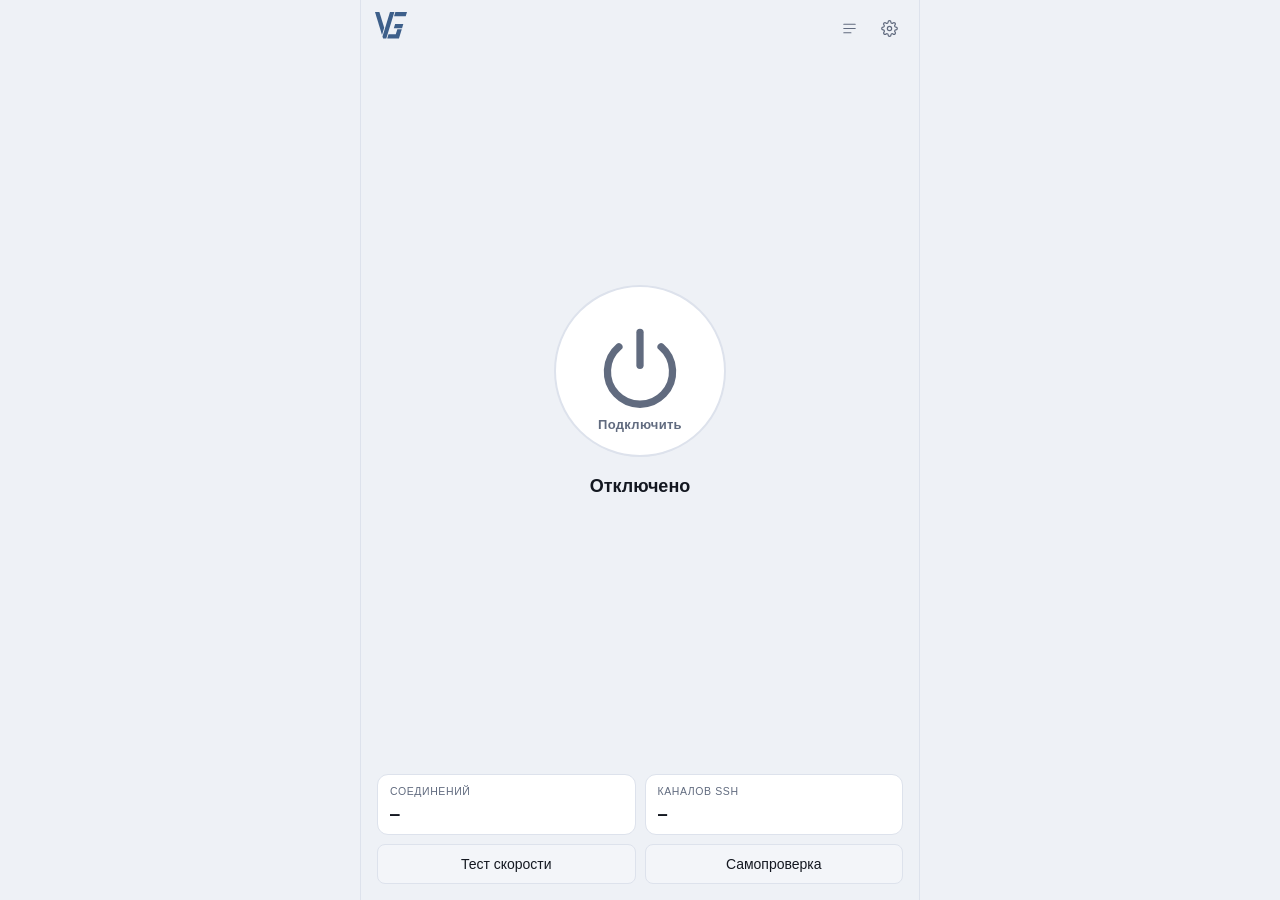
==== commit 03777fbd: "Merge pull request #10 from VITAZGIO/fix/always-direct «Всегда напрямую»: поддомены, ссылки и голые " ====
--- a/src/internal/webui/assets/index.html
+++ b/src/internal/webui/assets/index.html
@@ -1459,9 +1459,9 @@
       'адреса, а также сети mesh-VPN уже учтены — сюда вписывают только то, что в них не попало: '+
       'например, корпоративный VPN со своим диапазоном адресов или отдельный сайт.</p>'+
       '<p>Через запятую, в любом виде: сеть (<code>10.8.0.0/16</code> или <code>10.8.*</code>), '+
-      'отдельный адрес, домен целиком (<code>vitazgio.ru</code>) или его поддомены '+
-      '(<code>.vitazgio.ru</code> и <code>*.vitazgio.ru</code> — это одно и то же: сам домен сюда не '+
-      'входит, только поддомены; чтобы обойти и сам домен, и поддомены, впиши оба варианта).</p>'+
+      'отдельный адрес, домен (<code>vitazgio.ru</code> — вместе со всеми поддоменами, '+
+      'например <code>sync.home.vitazgio.ru</code>) или только поддомены (<code>.vitazgio.ru</code> '+
+      'или <code>*.vitazgio.ru</code>). Можно вставить и ссылку из браузера — возьмётся имя.</p>'+
       '<p>Не знаешь, что вписать — нажми «Проверить сеть»: программа посмотрит адаптеры этого '+
       'компьютера и скажет, сломается что-нибудь или нет.</p>',
     verbose:'Подробный журнал', connect_on_launch:'Подключаться сразу при запуске',
@@ -1700,9 +1700,9 @@
       'addresses, as well as mesh-VPN networks, are already covered — list here only what they miss: '+
       'a corporate VPN with its own address range, or a single site.</p>'+
       '<p>Comma-separated, in any form: a network (<code>10.8.0.0/16</code> or <code>10.8.*</code>), '+
-      'a single address, a whole domain (<code>vitazgio.ru</code>), or its subdomains '+
-      '(<code>.vitazgio.ru</code> and <code>*.vitazgio.ru</code> mean the same thing: subdomains only, '+
-      'not the domain itself — to bypass both the domain and its subdomains, add both entries).</p>'+
+      'a single address, a domain (<code>vitazgio.ru</code> — together with all its subdomains, '+
+      'e.g. <code>sync.home.vitazgio.ru</code>) or subdomains only (<code>.vitazgio.ru</code> '+
+      'or <code>*.vitazgio.ru</code>). A link pasted from the browser works too — the name is used.</p>'+
       '<p>Not sure what to enter — click "Scan network": the program will look at this computer\'s '+
       'adapters and tell you if anything would break.</p>',
     verbose:'Verbose log', connect_on_launch:'Connect immediately on launch',
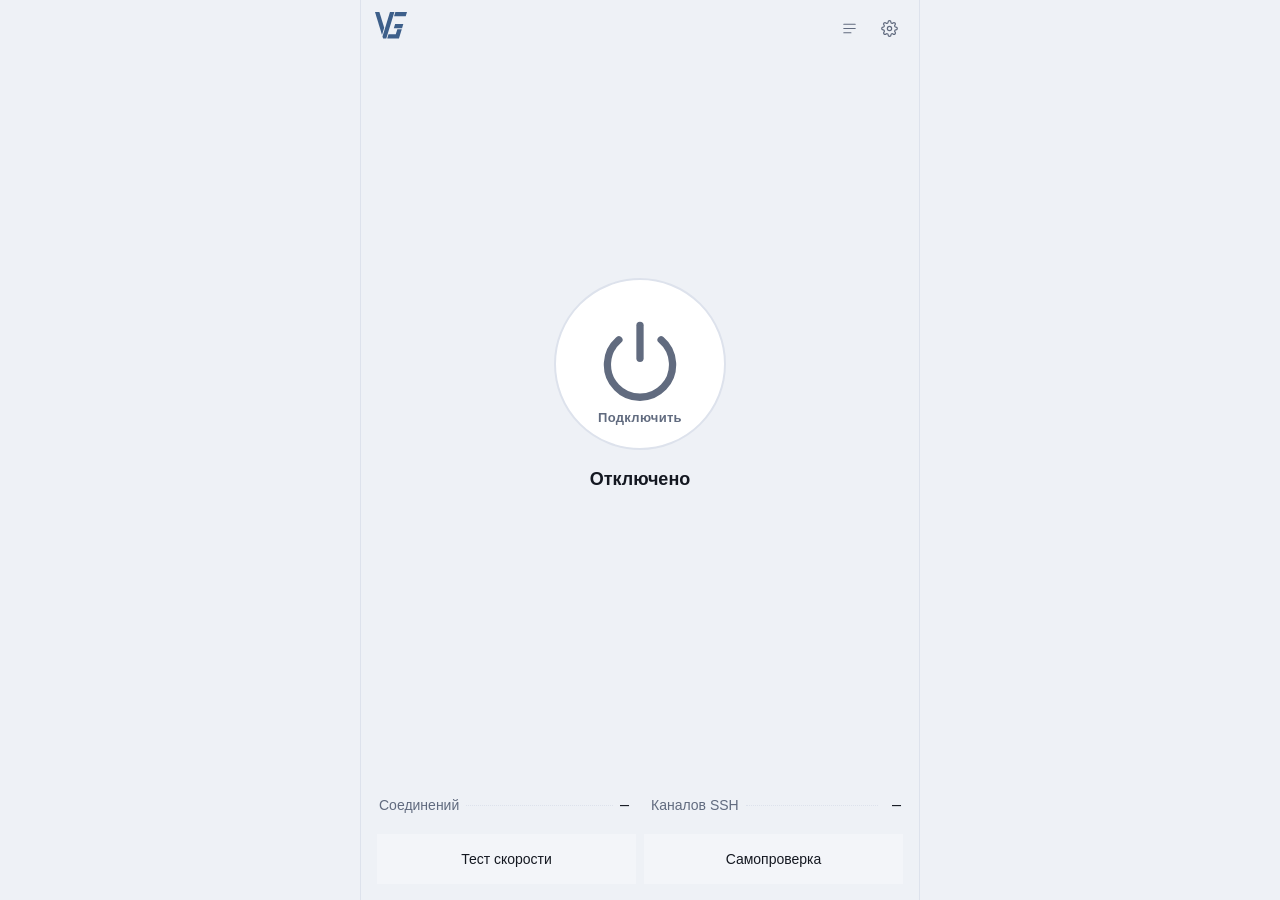
==== commit 67801998: "Merge pull request #13 from VITAZGIO/feat/ui-redesign Новый интерфейс (ПК, Linux, Android): главная," ====
--- a/src/internal/webui/assets/index.html
+++ b/src/internal/webui/assets/index.html
@@ -112,19 +112,75 @@
   #meshBtn.on .dot{background:var(--ok);box-shadow:0 0 6px var(--ok)}
   #meshBtn:disabled{opacity:.55;cursor:default}
 
-  .tiles{display:grid;grid-template-columns:1fr 1fr;gap:9px;flex:none}
-  /* Плитки со скоростью до замера пустые, но место занимают: пропади они
-     совсем, сетка схлопнулась бы с двух рядов в один и утянула бы за собой
-     кнопку. Появление результата не должно двигать интерфейс. */
-  .tile[hidden]{visibility:hidden}
-  button.btn.speed{padding:9px}
-  button.btn.speed .ph{color:var(--dim);font-size:12px;margin-left:6px}
-  .tile{background:var(--card);border:1px solid var(--line);border-radius:11px;
-        padding:9px 12px}
-  .tile .k{font-size:10.5px;color:var(--dim);text-transform:uppercase;
-           letter-spacing:.6px}
-  .tile .v{font-size:16px;font-weight:600;font-family:var(--mono);margin-top:2px;
-           overflow:hidden;text-overflow:ellipsis;white-space:nowrap}
+  /* Главный экран — две «страницы» одна под другой: первая ровно в высоту
+     окна, вторая — список устройств. Полосу прокрутки не показываем:
+     переходят кнопкой «Устройства» / «Наверх». */
+  #viewMain.on{display:block;overflow-y:auto;padding-bottom:0;scrollbar-width:none}
+  #viewMain::-webkit-scrollbar{display:none}
+  .mainPage{height:100%;display:flex;flex-direction:column;padding-bottom:16px}
+  .devPage{min-height:100%;padding:4px 0 16px}
+  .devPage[hidden]{display:none}
+
+  /* Сведения: подпись, точки-заполнитель, значение. Без рамок и подложек,
+     чтобы не путать с кнопками. */
+  .stats{flex:none;margin:4px 2px 0}
+  .srow{display:grid;grid-template-columns:minmax(0,1fr) minmax(0,1fr);column-gap:22px;
+        height:28px;align-items:center}
+  .srow.off{visibility:hidden}
+  .sl{display:flex;align-items:baseline;gap:7px;white-space:nowrap;min-width:0}
+  .sl .k{color:var(--dim);font-size:14px}
+  .sl .f{flex:1;min-width:6px;border-bottom:1px dotted var(--line);transform:translateY(-4px)}
+  .sl .v{font-family:var(--mono);font-size:15px}
+  .bars{display:inline-flex;gap:2px;align-items:flex-end;align-self:center}
+  .bars i{width:3px;background:var(--line)}
+  .bars i.up{background:var(--ok)}
+
+  /* Кнопки под сведениями. Без сети устройств — два обычных прямоугольника;
+     с ней — по центру шестиугольник, а у соседей срезан угол под него. */
+  .actions{display:grid;grid-template-columns:minmax(0,1fr) 104px minmax(0,1fr);
+           margin-top:14px;flex:none}
+  .actions.noDev{grid-template-columns:minmax(0,1fr) minmax(0,1fr);gap:8px}
+  .act{height:50px;border:0;border-radius:0;background:var(--card2);color:var(--text);
+       font:inherit;font-weight:500;cursor:pointer;transition:background .15s;padding:0 6px}
+  .act:hover:not(:disabled){background:var(--line)}
+  .act:disabled{opacity:.55;cursor:default}
+  .act .ph{color:var(--dim);font-size:12px;margin-left:6px}
+  .actions:not(.noDev) .act.left{clip-path:polygon(0 0,100% 0,calc(100% - 20px) 50%,100% 100%,0 100%);padding-right:22px}
+  .actions:not(.noDev) .act.right{clip-path:polygon(0 0,100% 0,100% 100%,0 100%,20px 50%);padding-left:22px}
+  /* Подсветка — на обёртке: clip-path срезал бы тень у самой кнопки. */
+  .hexwrap{margin:0 -12px;position:relative;z-index:1;transition:filter .2s}
+  .hexwrap[hidden]{display:none}
+  .hexwrap.on{filter:drop-shadow(0 0 7px rgba(47,191,113,.55))}
+  .hexbtn{width:100%;height:50px;border:0;padding:0;cursor:pointer;
+          background:var(--card2);color:var(--dim);font:inherit;font-size:11px;font-weight:600;
+          clip-path:polygon(20px 0,calc(100% - 20px) 0,100% 50%,calc(100% - 20px) 100%,20px 100%,0 50%);
+          display:flex;flex-direction:column;align-items:center;justify-content:center;gap:1px}
+  .hexbtn:hover{color:var(--text)}
+  .hexbtn svg{width:16px;height:16px;fill:none;stroke:currentColor;stroke-width:2;
+              stroke-linecap:round;stroke-linejoin:round}
+  .hexbtn.on{background:#16402b;color:#7be3a8}
+  .hexbtn.on:hover{color:#b5f3cf}
+
+  .devTop{display:flex;justify-content:center;padding:6px 0 4px}
+  .devTop .hexwrap{width:104px;margin:0}
+  .devHead{display:flex;align-items:baseline;gap:8px;margin:18px 2px 8px;font-size:11.5px;
+           letter-spacing:.06em;text-transform:uppercase;color:var(--dim)}
+  .devHead b{color:var(--text);font-weight:600}
+  .devTable{font-family:var(--mono);font-size:12.5px}
+  .devTable .th,.devRow{display:grid;grid-template-columns:minmax(0,1fr) minmax(0,1.3fr) 92px;
+                        gap:8px;align-items:center}
+  .devTable .th{font:600 10.5px "Segoe UI",-apple-system,Roboto,sans-serif;letter-spacing:.06em;
+                text-transform:uppercase;color:var(--dim);padding:0 8px 6px;border-bottom:1px solid var(--line)}
+  .devRow{width:100%;border:0;border-bottom:1px solid var(--line);background:transparent;
+          color:var(--text);text-align:left;font:inherit;padding:10px 8px;cursor:pointer}
+  .devRow:nth-child(odd){background:var(--card)}
+  .devRow:hover{outline:1px solid var(--accent);outline-offset:-1px}
+  .devRow span{overflow:hidden;text-overflow:ellipsis;white-space:nowrap}
+  .devRow .dm{color:var(--accent)}
+  .devRow .ip{color:var(--dim);text-align:right}
+  .devRow.off,.devRow.off .dm{color:var(--dim)}
+  .devRow.hit{outline:1px solid var(--ok);outline-offset:-1px}
+  .devRow.hit .dm{color:var(--ok)}
 
   /* ---------- настройки и журнал ---------- */
   .head{display:flex;align-items:center;gap:9px;padding:2px 0 12px}
@@ -137,6 +193,7 @@
        color:var(--text);font:inherit}
   input:focus{outline:none;border-color:var(--accent)}
   .two{display:grid;grid-template-columns:1fr 1fr;gap:9px}
+  .three{display:grid;grid-template-columns:1fr 1fr 1fr;gap:9px}
   .wztab{background:var(--card2);border:1px solid var(--line);color:var(--dim)}
   .wztab.on{background:var(--accent-muted);border-color:var(--accent-muted);color:#fff;font-weight:600}
   .hint{font-size:11.5px;color:var(--dim);margin-top:3px;line-height:1.35}
@@ -303,7 +360,8 @@
 
   #log{font-family:var(--mono);font-size:11.5px;background:var(--card);
        border:1px solid var(--line);border-radius:11px;
-       height:calc(100vh - 130px);overflow-y:auto;padding:7px 0}
+       height:calc(100vh - 130px);overflow-y:auto;padding:7px 0;
+       overflow-anchor:none}
   #log::-webkit-scrollbar{width:8px}
   #log::-webkit-scrollbar-thumb{background:var(--line);border-radius:4px}
   .l{display:flex;gap:8px;padding:2px 11px;white-space:nowrap}
@@ -401,9 +459,104 @@
   pre{font-family:var(--mono);font-size:11px;background:var(--card);
       border:1px solid var(--line);padding:8px 10px;border-radius:8px;
       overflow-x:auto;margin:6px 0 0;-webkit-user-select:text;user-select:text}
+
+  /* ---------- корень настроек ---------- */
+  .head .langSw{margin-left:auto;display:flex;align-items:center;gap:7px;font-size:11px;color:var(--dim)}
+  .langBtn{display:flex;align-items:center;gap:6px;height:26px;padding:0 8px;border:1px solid var(--line);
+           background:transparent;color:var(--text);font:inherit;font-size:12px;font-weight:600;cursor:pointer}
+  .langBtn:hover{border-color:var(--accent)}
+  .langBtn svg{width:16px;height:auto;display:block}
+  .navlist{border-top:1px solid var(--line);margin-bottom:24px}
+  .nav{display:flex;align-items:center;gap:10px;width:100%;text-align:left;background:transparent;border:0;
+       border-bottom:1px solid var(--line);padding:13px 4px;color:var(--text);font:inherit;cursor:pointer}
+  .nav:hover{background:var(--card)}
+  .nav .t{flex:1;display:flex;flex-direction:column;gap:2px;font-size:15px;font-weight:600;min-width:0}
+  .nav .v{font-size:12px;font-weight:400;color:var(--dim);display:flex;align-items:center;gap:6px}
+  .nav .v svg{width:16px;height:auto;flex:none}
+  .nav .arr{color:var(--dim);font-size:18px}
+  .xfer .xh{display:flex;align-items:center;gap:8px;font-size:11.5px;font-weight:600;letter-spacing:.5px;
+            text-transform:uppercase;color:var(--dim);margin-bottom:8px}
+  .xfer .xh .infoq{text-transform:none;letter-spacing:0}
+  .xfer .xs{margin-left:auto;text-transform:none;letter-spacing:0;font-weight:400}
+  .seg2,.seg{display:grid;grid-auto-flow:column;grid-auto-columns:minmax(0,1fr);border:1px solid var(--line)}
+  .seg2 button,.seg button{min-height:38px;border:0;border-left:1px solid var(--line);background:transparent;
+        color:var(--text);font:inherit;font-size:13px;cursor:pointer;padding:4px}
+  .seg2 button:first-child,.seg button:first-child{border-left:0}
+  .seg2 button:hover,.seg button:hover{background:var(--card)}
+  .seg button.on{background:var(--card2);box-shadow:inset 0 -2px 0 var(--accent);font-weight:600}
+  .lbl2{display:flex;align-items:center;gap:7px;font-size:13px;margin:12px 0 6px}
+  .saveBox{margin-top:24px;padding-bottom:4px}
+  /* «Сохранить» — единственная кнопка со скруглением: главное действие. */
+  .saveBox .btn{width:100%;border-radius:10px;padding:11px 15px}
+  .savedNote{display:block;margin-top:6px;text-align:center;min-height:16px}
+
+  /* ---------- выбор сервера ---------- */
+  .srvTools{display:flex;gap:6px;align-items:center;margin-bottom:12px}
+  .srvTools .tb{flex:1;display:flex;align-items:center;justify-content:center;gap:6px;height:34px;padding:0 6px;
+       border:1px solid var(--line);background:transparent;color:var(--text);font:inherit;font-size:12.5px;cursor:pointer}
+  .srvTools .tb:hover{border-color:var(--accent)}
+  .srvTools svg,.srv .mi svg{width:15px;height:15px;fill:none;stroke:currentColor;stroke-width:1.9;
+       stroke-linecap:round;stroke-linejoin:round;flex:none}
+  .srvlist{border-top:1px solid var(--line)}
+  .srv{display:flex;align-items:center;gap:8px;padding:9px 2px;border-bottom:1px solid var(--line)}
+  .srv.open{border-bottom-color:transparent}
+  .srv .rad{width:18px;height:18px;border-radius:50%;border:2px solid var(--line);background:transparent;
+            padding:0;cursor:pointer;flex:none}
+  .srv .rad:hover{border-color:var(--accent)}
+  .srv .rad.on{border-color:var(--accent);background:var(--accent);box-shadow:inset 0 0 0 3px var(--bg)}
+  .srv .nmb{flex:1;min-width:0;display:flex;align-items:center;gap:9px;background:none;border:0;
+            color:var(--text);font:inherit;text-align:left;cursor:pointer;padding:2px 0}
+  .srv .flagicon svg{width:22px;height:auto;display:block}
+  .srv .nmw{display:flex;flex-direction:column;min-width:0}
+  .srv .nm{font-weight:600;font-size:14px}
+  .srv .hs{font-family:var(--mono);font-size:11.5px;color:var(--dim);overflow:hidden;
+           text-overflow:ellipsis;white-space:nowrap}
+  .srv .lat{font-family:var(--mono);font-size:11.5px;color:var(--dim);flex:none}
+  .srv .mi{width:32px;height:32px;border:0;background:transparent;color:var(--dim);display:grid;
+           place-items:center;cursor:pointer;padding:0;flex:none}
+  .srv .mi:hover{color:var(--text);background:var(--card)}
+  .srv .mi.on{color:var(--accent);background:var(--card2)}
+  .srvEdit{background:var(--card);border-left:2px solid var(--accent);padding:12px 12px 2px;
+           margin-bottom:6px;animation:helpIn .2s ease both}
+  .srvEdit[hidden]{display:none}
+  .btn.danger{color:var(--err);border-color:rgba(229,72,77,.45);margin-left:auto}
+
+  /* ---------- настройки приложения ---------- */
+  .appFoot{margin-top:26px;padding-top:14px;border-top:1px solid var(--line);display:flex;
+           flex-direction:column;gap:14px}
+  .author{display:flex;align-items:center;gap:12px}
+  .author>svg{width:40px;height:auto;fill:var(--accent-muted);flex:none}
+  .author .who{display:flex;flex-direction:column;font-size:12px;color:var(--dim)}
+  .author .who b{font-size:15px;color:var(--text)}
+  .author a{margin-left:auto;display:flex;align-items:center;gap:6px;color:var(--accent);
+            text-decoration:none;border:1px solid var(--line);padding:7px 11px;font-size:12.5px}
+  .author a:hover{border-color:var(--accent)}
+  .author a svg{width:14px;height:14px;fill:none;stroke:currentColor;stroke-width:2;
+                stroke-linecap:round;stroke-linejoin:round}
+
+  /* ---------- темы ---------- */
+  /* «Оригинал» — как было: тёмная, а при светлой теме системы светлая. */
+  :root[data-theme="dark"]{--bg:#000;--card:#0e0e0e;--card2:#171717;--line:#2a2a2a;--text:#ededed;
+    --dim:#8f8f8f;--accent:#cfcfcf;--accent-muted:#3a3a3a;--accent-muted-dark:#262626}
+  :root[data-theme="light"]{--bg:#eef1f6;--card:#fff;--card2:#e8ecf2;--line:#d3d9e3;--text:#141821;
+    --dim:#566074;--accent:#2f6fde;--accent-muted:#3d5f8a;--accent-muted-dark:#2c4665;--ok:#17904f}
+  :root[data-theme="console"]{--bg:#020702;--card:#04110a;--card2:#071a0d;--line:#0f4a20;--text:#46ff85;
+    --dim:#2aa957;--accent:#46ff85;--accent-muted:#0d3b1b;--accent-muted-dark:#082a12;--ok:#46ff85;
+    --warn:#d7ff46;--mono:ui-monospace,"Cascadia Mono",Consolas,monospace}
+  :root[data-theme="console"] body{font-family:var(--mono)}
+  :root[data-theme="console"] *:not(#power):not(.rad){border-radius:0 !important}
+  :root[data-theme="console"] #power{border-style:dashed}
+  :root[data-theme="console"] .hexbtn.on{background:#0d3b1b;color:#46ff85}
+
+  /* ---------- фон ---------- */
+  #backdrop{position:fixed;inset:0;pointer-events:none;z-index:0;overflow:hidden}
+  #backdrop canvas{width:100%;height:100%;display:block;opacity:.18}
+  #backdrop svg{position:absolute;inset:0;width:100%;height:100%;fill:var(--accent);opacity:.06}
+  .app{position:relative;z-index:1}
 </style>
 </head>
 <body>
+<div id="backdrop" aria-hidden="true"></div>
 <div class="app">
 
   <div class="bar">
@@ -429,6 +582,7 @@
 
   <!-- ГЛАВНЫЙ ЭКРАН -->
   <div class="view on" id="viewMain">
+    <div class="mainPage">
     <div class="err-box" id="error"></div>
 
     <!-- Кнопка со статусом занимают всё свободное место и центрируются в нём,
@@ -461,61 +615,111 @@
       </div>
     </div>
 
-    <div class="tiles">
-      <!-- Плитки со скоростью появляются только после теста: до него
-           показывать там нечего. -->
-      <div class="tile" id="tileDown" hidden>
-        <div class="k" data-i18n="down">Приём</div><div class="v" id="dn">—</div></div>
-      <div class="tile" id="tileUp" hidden>
-        <div class="k" data-i18n="up">Отдача</div><div class="v" id="up">—</div></div>
-      <div class="tile"><div class="k" data-i18n="connections">Соединений</div><div class="v" id="act">—</div></div>
-      <div class="tile"><div class="k" data-i18n="channels">Каналов SSH</div><div class="v" id="links">—</div></div>
-
-      <!-- Кнопки — ячейки той же сетки, что и плитки: так у всех одинаковая
-           ширина и одинаковые промежутки со всех сторон, без отдельного ряда
-           со своими отступами, который раньше прилипал к плиткам вплотную. -->
-      <button class="btn speed" id="speedtest" data-i18n="speedtest">Тест скорости</button>
-      <button class="btn" id="toSelfCheck" data-i18n="selfcheck_open">Самопроверка</button>
-      <!-- Появляется, только когда у сервера включена сеть устройств. -->
-      <button class="btn" id="toMeshMain" hidden style="grid-column:1/-1">
-        <span data-i18n="mesh_devices">Устройства</span>: <span id="meshMainCount">—</span></button>
+    <!-- Цифры — текстом, без рамок: это сведения, а не кнопки. Строка со
+         скоростью появляется после теста над строкой соединений, но место
+         под неё занято всегда — иначе кнопка питания подпрыгивала бы. -->
+    <div class="stats">
+      <div class="srow off" id="speedRow">
+        <div class="sl"><span class="k" data-i18n="down">Приём</span><span class="f"></span><span class="v" id="dn">—</span></div>
+        <div class="sl"><span class="k" data-i18n="up">Отдача</span><span class="f"></span><span class="v" id="up">—</span></div>
+      </div>
+      <div class="srow">
+        <div class="sl"><span class="k" data-i18n="connections">Соединений</span><span class="f"></span><span class="v" id="act">—</span></div>
+        <div class="sl"><span class="k" data-i18n="channels">Каналов SSH</span><span class="f"></span><span class="bars" id="linkBars"></span><span class="v" id="links">—</span></div>
+      </div>
+    </div>
+
+    <!-- Кнопки. Когда у сервера есть сеть устройств, между ними встаёт
+         шестиугольник «Устройства», а у соседних кнопок срезан угол под него. -->
+    <div class="actions noDev" id="actions">
+      <button class="act left" id="speedtest" data-i18n="speedtest">Тест скорости</button>
+      <span class="hexwrap" id="devWrap" hidden>
+        <button class="hexbtn" id="toMeshMain" title="Устройства" data-i18n-title="mesh_devices">
+          <svg viewBox="0 0 24 24"><rect x="3" y="4" width="18" height="12"/><path d="M8 20h8M12 16v4"/></svg>
+          <span data-i18n="mesh_devices">Устройства</span>
+        </button>
+      </span>
+      <button class="act right" id="toSelfCheck" data-i18n="selfcheck_open">Самопроверка</button>
+    </div>
+    </div><!-- /.mainPage -->
+
+    <!-- Ниже первого экрана — список устройств. Сюда прокручивает
+         шестиугольник, обратно — он же («Наверх») или логотип. -->
+    <div class="devPage" id="devPage" hidden>
+      <div class="devTop">
+        <span class="hexwrap on">
+          <button class="hexbtn on" id="devUp" title="Наверх" data-i18n-title="to_top">
+            <svg viewBox="0 0 24 24"><path d="M6 15l6-6 6 6"/></svg>
+            <span data-i18n="to_top">Наверх</span>
+          </button>
+        </span>
+      </div>
+      <div class="devHead"><b data-i18n="mesh_devices">Устройства</b><span id="meshMainCount"></span></div>
+      <div class="devTable">
+        <div class="th"><span data-i18n="dev_name">Имя</span><span data-i18n="dev_domain">Домен</span><span>IP</span></div>
+        <div id="devRows"></div>
+      </div>
+      <div class="hint" id="devNote" style="text-align:center;margin-top:10px;min-height:16px"></div>
     </div>
   </div>
 
-  <!-- НАСТРОЙКИ -->
+  <!-- НАСТРОЙКИ: корень. Подробности — на отдельных экранах «Выбор сервера»
+       и «Настройки приложения», пояснения спрятаны в «?». -->
   <div class="view" id="viewSettings">
     <div class="head">
-      <button class="ico" id="backFromSettings" title="Назад" data-i18n-title="back">
-        <svg viewBox="0 0 24 24"><path d="M15 18l-6-6 6-6"/></svg>
-      </button>
+      <button class="ico" id="backFromSettings" title="Назад" data-i18n-title="back"><svg viewBox="0 0 24 24"><path d="M15 18l-6-6 6-6"/></svg></button>
       <span class="t" data-i18n="settings">Настройки</span>
+      <span class="langSw"><span class="lk">Язык / Language</span>
+        <button type="button" class="langBtn" id="langBtn"><span id="langFlag"></span><span id="langName">Рус</span></button></span>
+      <select id="language" hidden><option value="ru">Русский</option><option value="en">English</option></select>
     </div>
 
     <div class="err-box" id="setError"></div>
 
-    <div class="field">
-      <label for="language" data-i18n="language_label">Язык интерфейса</label>
-      <select id="language">
-        <option value="ru">Русский</option>
-        <option value="en">English</option>
-      </select>
-    </div>
-
-    <div class="srvbar">
-      <div class="tabbar" id="profileTabs" style="flex:1;margin-bottom:0"></div>
-      <button class="btn" id="pasteBtn" title="Вставить настройки сервера из буфера обмена"
-        data-i18n-title="paste_title" style="font-size:12.5px;padding:8px 10px;flex:none">📋</button>
-      <span class="infoq" onclick="event.preventDefault();event.stopPropagation();toggleInfoq(this)"
-        >?<span class="tip" data-i18n="paste_note">Кнопка с буфером добавляет новый сервер из
-        настроек, которые тебе прислали: скопируй присланный текст и нажми её. Работать с
-        файлами не нужно.</span></span>
-    </div>
-
-    <div class="panel" id="serverPanel">
-      <p class="ptitle" id="serverPanelTitle"><span class="chev">▾</span>
-        <span data-i18n="server_settings">Настройки сервера</span></p>
-      <div class="pbody">
-
+    <div class="navlist">
+      <button class="nav" id="toServers"><span class="t"><span data-i18n="servers_title">Выбор сервера</span>
+        <span class="v" id="serversSummary"></span></span><span class="arr">›</span></button>
+      <button class="nav" id="toApp"><span class="t"><span data-i18n="app_title">Настройки приложения</span>
+        <span class="v" data-i18n="app_sub">Программы, сеть устройств, запуск, оформление</span></span><span class="arr">›</span></button>
+      <button class="nav" id="toWizard"><span class="t"><span data-i18n="wizard_title">Мастер настройки</span>
+        <span class="v" data-i18n="wizard_sub">Подключить телефон или новый сервер</span></span><span class="arr">›</span></button>
+    </div>
+
+    <div class="xfer">
+      <div class="xh"><span data-i18n="xfer_title">Перенос настроек</span>
+        <span class="infoq" onclick="event.preventDefault();event.stopPropagation();toggleInfoq(this)">?<span class="tip" data-i18n="all_settings_note">Все серверы с ключами, выбор программ и галочки — одной строкой через буфер обмена. Списки блокировки рекламы не переносятся. Этот текст — такой же секрет, как ключ.</span></span>
+        <span class="xs" data-i18n="via_clip">через буфер</span></div>
+      <div class="seg2">
+        <button type="button" id="bundleImportBtn" data-i18n="import">Импорт</button>
+        <button type="button" id="bundleExportBtn" data-i18n="export">Экспорт</button>
+      </div>
+      <span class="hint" id="bundleNote" style="display:block;margin-top:6px"></span>
+    </div>
+
+    <!-- Кнопка «Сохранить» одна на все экраны настроек: show() переносит её
+         вниз того экрана, что сейчас открыт, вместе с полем ошибки. -->
+    <div class="saveBox" id="saveBox">
+      <button class="btn primary" id="save" data-i18n="save">Сохранить</button>
+      <span class="hint savedNote" id="savedNote"></span>
+    </div>
+  </div>
+
+  <!-- ВЫБОР СЕРВЕРА: список; карандаш раскрывает настройки сервера прямо
+       под его строкой, отодвигая остальные вниз. -->
+  <div class="view" id="viewServers">
+    <div class="head">
+      <button class="ico" id="backFromServers" title="Назад" data-i18n-title="back"><svg viewBox="0 0 24 24"><path d="M15 18l-6-6 6-6"/></svg></button>
+      <span class="t" data-i18n="servers_title">Выбор сервера</span>
+    </div>
+    <div class="srvTools">
+      <button type="button" class="tb" id="pasteBtn" title="Вставить сервер из буфера обмена" data-i18n-title="paste_title"><svg viewBox="0 0 24 24"><rect x="8" y="3" width="8" height="4"/><path d="M8 5H5v16h14V5h-3"/></svg><span data-i18n="paste_server">Вставить</span></button>
+      <button type="button" class="tb" id="addServerBtn"><svg viewBox="0 0 24 24"><path d="M12 5v14M5 12h14"/></svg><span data-i18n="new_server">Новый</span></button>
+      <button type="button" class="tb" id="exportAllBtn"><svg viewBox="0 0 24 24"><path d="M12 15V4M7 9l5-5 5 5M5 20h14"/></svg><span data-i18n="export_all">Экспорт всех</span></button>
+      <span class="infoq" onclick="event.preventDefault();event.stopPropagation();toggleInfoq(this)">?<span class="tip" data-i18n="paste_note">«Вставить» добавляет сервер (или сразу несколько) из текста, который тебе прислали: скопируй его и нажми кнопку. «Экспорт всех» кладёт в буфер все серверы вместе с ключами.</span></span>
+    </div>
+    <div class="srvlist" id="profileTabs"></div>
+
+    <div class="srvEdit" id="serverPanel" hidden>
       <div class="field">
         <label id="cityLabel" data-i18n="location_label">Расположение</label>
         <button type="button" class="btn cityBtn" id="cityBtn">
@@ -525,18 +729,6 @@
         </button>
         <input type="text" id="customCityName" spellcheck="false" hidden style="margin-top:7px"
                data-i18n-ph="custom_name_ph">
-      </div>
-
-      <span class="curBadge" id="curBadge" style="display:none;margin-bottom:8px">✓ <span data-i18n="current_server">Текущий сервер</span></span>
-      <div class="two" style="margin-bottom:12px">
-        <button class="btn" id="selectServerBtn" data-i18n="select_server">Выбрать этот сервер</button>
-        <button class="btn" id="removeServerBtn" hidden
-          data-i18n="remove_server">Удалить сервер</button>
-      </div>
-
-      <div class="field" style="margin-bottom:14px">
-        <button class="btn" id="exportClipBtn" style="width:100%"
-          data-i18n="export_server_clip">Экспортировать сервер в буфер</button>
       </div>
 
       <div id="issuedByPanel" hidden style="margin:-4px 0 14px;font-size:12.5px;
@@ -614,12 +806,10 @@
     <div class="two">
       <div class="field"><label for="sshPort">SSH-порт</label>
         <input type="number" id="sshPort" min="1" max="65535"></div>
-      <div class="field"><label for="poolSize">Каналов SSH</label>
+      <div class="field"><div class="lbl-row"><label for="poolSize" data-i18n="channels">Каналов SSH</label>
+        <span class="infoq" onclick="event.preventDefault();event.stopPropagation();toggleInfoq(this)">?<span class="tip" data-i18n="pool_note">Несколько параллельных каналов заметно поднимают скорость. 4 — разумное значение.</span></span></div>
         <input type="number" id="poolSize" min="1" max="16"></div>
     </div>
-    <div class="hint" style="margin:-4px 0 10px">Несколько параллельных каналов
-      заметно поднимают скорость. 4 — разумное значение.</div>
-
     <div class="two">
       <div class="field"><label for="socksPort">Порт SOCKS</label>
         <input type="number" id="socksPort" min="1" max="65535"></div>
@@ -627,27 +817,79 @@
         <input type="number" id="httpPort" min="1" max="65535"></div>
     </div>
 
-    <button class="row-link" id="toFilter" style="margin-top:14px">
+    <button class="row-link" id="toAdvanced">
+      <span class="t"><span data-i18n="adv_fine">Тонкая настройка соединения</span>
+        <div class="v" id="advSummary">По умолчанию</div></span><span class="arr">›</span></button>
+
+    <div class="rowbtns">
+      <button class="btn" id="exportClipBtn" data-i18n="to_clip">В буфер</button>
+      <button class="btn" id="selectServerBtn" data-i18n="select_server">Выбрать этот сервер</button>
+      <span class="curBadge" id="curBadge" style="display:none">✓ <span data-i18n="current_server">Текущий сервер</span></span>
+      <button class="btn danger" id="removeServerBtn" hidden data-i18n="remove_server">Удалить сервер</button>
+    </div>
+    </div>
+  </div>
+
+  <!-- НАСТРОЙКИ ПРИЛОЖЕНИЯ -->
+  <div class="view" id="viewApp">
+    <div class="head">
+      <button class="ico" id="backFromApp" title="Назад" data-i18n-title="back"><svg viewBox="0 0 24 24"><path d="M15 18l-6-6 6-6"/></svg></button>
+      <span class="t" data-i18n="app_title">Настройки приложения</span>
+    </div>
+
+    <div class="sect" data-i18n="sect_traffic">Трафик</div>
+    <button class="row-link" id="toFilter">
       <span class="t"><span data-i18n="filter_title">Какие программы вести через туннель</span>
-        <div class="v" id="filterSummary">Все</div>
-      </span>
-      <span class="arr">›</span>
-    </button>
-
-    <button class="row-link" id="toMesh" style="margin-top:8px">
+        <div class="v" id="filterSummary">Все</div></span><span class="arr">›</span></button>
+    <button class="row-link" id="toMesh">
       <span class="t"><span data-i18n="mesh_title">Сеть устройств</span>
-        <div class="v" id="meshSummary">Выключена</div>
-      </span>
-      <span class="arr">›</span>
-    </button>
-
-    <button class="row-link" id="toAdvanced" style="margin-top:8px">
-      <span class="t"><span data-i18n="adv_title">Дополнительно</span>
-        <div class="v" id="advSummary">По умолчанию</div>
-      </span>
-      <span class="arr">›</span>
-    </button>
-
+        <div class="v" id="meshSummary">Выключена</div></span><span class="arr">›</span></button>
+
+    <div class="sect" data-i18n="sect_launch">Запуск</div>
+    <span id="autoStartRow" hidden><input type="checkbox" id="autoStart"></span>
+      <div id="bootBlock" hidden>
+        <label class="chk"><input type="checkbox" id="bootStart">
+          <span class="lbl" data-i18n="boot_start">Запускать при старте системы</span>
+          <span class="infoq" onclick="event.preventDefault();event.stopPropagation();toggleInfoq(this)">?<span class="tip" id="bootNote"></span></span></label>
+
+        <span id="autoConnectRow" hidden><input type="checkbox" id="autoConnect"></span>
+
+        <div id="sudoRow" hidden>
+          <p class="note" style="margin-bottom:4px">Этот шаг требует прав администратора.
+            Введи пароль sudo — он используется один раз и нигде не сохраняется.
+            Учти: до программы он идёт по локальной сети без шифрования.</p>
+          <div style="display:flex;gap:8px;align-items:center;flex-wrap:wrap">
+            <input type="password" id="sudoPass" placeholder="пароль sudo" spellcheck="false"
+                   autocomplete="off" style="flex:1;min-width:180px">
+            <button class="btn" id="sudoApply" style="font-size:12.5px;padding:6px 12px">Применить</button>
+          </div>
+        </div>
+        <span class="hint" id="bootStatus" style="display:block;margin:4px 0 0"></span>
+      </div>
+    <div class="lbl2"><span data-i18n="start_mode">Туннель при запуске программы</span>
+      <span class="infoq" onclick="event.preventDefault();event.stopPropagation();toggleInfoq(this)">?<span class="tip" data-i18n="start_mode_note">«Как при закрытии» — включит туннель, если он был включён, когда программу закрыли или выключили компьютер.</span></span></div>
+    <div class="seg" id="startModeSeg">
+      <button type="button" data-v="on" data-i18n="start_on">Включать</button>
+      <button type="button" data-v="last" data-i18n="start_last">Как при закрытии</button>
+      <button type="button" data-v="off" data-i18n="start_off">Не включать</button>
+    </div>
+
+    <div class="sect" data-i18n="sect_look">Оформление</div>
+    <div class="lbl2" data-i18n="theme">Тема</div>
+    <div class="seg" id="themeSeg">
+      <button type="button" data-v="" data-i18n="theme_orig">Оригинал</button>
+      <button type="button" data-v="dark" data-i18n="theme_dark">Тёмная</button>
+      <button type="button" data-v="light" data-i18n="theme_light">Светлая</button>
+      <button type="button" data-v="console" data-i18n="theme_console">Консоль</button>
+    </div>
+    <div class="lbl2" data-i18n="background">Фон</div>
+    <div class="seg" id="bgSeg">
+      <button type="button" data-v="" data-i18n="bg_color">Цвет</button>
+      <button type="button" data-v="code" data-i18n="bg_code">Код</button>
+      <button type="button" data-v="author" data-i18n="bg_author">Автор</button>
+    </div>
+
+    <div class="sect" data-i18n="adv_title">Дополнительно</div>
     <div class="chk-row">
       <label class="chk"><input type="checkbox" id="localViaTunnel">
         <span class="lbl" data-i18n="local_via_tunnel">Локальную сеть тоже вести через сервер</span></label>
@@ -673,6 +915,21 @@
         localhost.</p>
     </div>
 
+      <div class="chk-row" id="autoPickRow" style="display:none">
+        <label class="chk"><input type="checkbox" id="autoPickFastest">
+          <span class="lbl" data-i18n="auto_pick_fastest">Подключаться к самому быстрому серверу</span>
+          <span class="infoq" onclick="event.preventDefault();event.stopPropagation();toggleInfoq(this)"
+            >?<span class="tip" data-i18n="auto_pick_fastest_note">При подключении программа измерит
+            отклик всех серверов и выберет самый быстрый. Если он не поднимется или упадёт — перейдёт
+            на следующий по отклику, об этом будет видно в журнале. Возврат на выбранный вручную
+            сервер — кнопкой «Выбрать этот сервер» или при следующем подключении.</span></span></label>
+      </div>
+      <div class="chk-row" id="showPickerRow" style="display:none">
+        <label class="chk"><input type="checkbox" id="showServerPicker">
+          <span class="lbl" data-i18n="show_picker">Показывать выбор сервера на главном экране</span></label>
+      </div>
+      <label class="chk"><input type="checkbox" id="verbose">
+        <span class="lbl" data-i18n="verbose">Подробный журнал</span></label>
     <div class="field" style="margin-top:12px">
       <div class="lbl-row">
         <label for="directHosts" data-i18n="direct_label">Всегда напрямую</label>
@@ -690,85 +947,9 @@
     <!-- Текст подсказки берётся из словаря (direct_help_html): он переводится
          и упоминает домены, а не только сети. -->
     <div class="help" id="directHelp" hidden></div>
-      </div><!-- /.pbody -->
-    </div><!-- /.panel настроек сервера -->
-
-    <button class="row-link" id="toWizard" style="margin-bottom:16px">
-      <span class="t"><span data-i18n="wizard_title">Мастер настройки</span>
-        <div class="v" data-i18n="wizard_sub">Подключить телефон или новый сервер</div>
-      </span>
-      <span class="arr">›</span>
-    </button>
-
-    <div class="panel" id="generalPanel">
-      <p class="ptitle" id="generalPanelTitle"><span class="chev">▾</span>
-        <span data-i18n="general_settings">Общие настройки приложения</span></p>
-      <div class="pbody">
-
-      <label class="chk"><input type="checkbox" id="verbose">
-        <span class="lbl" data-i18n="verbose">Подробный журнал</span></label>
-
-      <label class="chk" id="autoStartRow"><input type="checkbox" id="autoStart">
-        <span class="lbl" data-i18n="connect_on_launch">Подключаться сразу при запуске</span></label>
-
-      <div class="chk-row" id="showPickerRow" style="display:none">
-        <label class="chk"><input type="checkbox" id="showServerPicker">
-          <span class="lbl" data-i18n="show_picker">Показывать выбор сервера на главном экране</span></label>
-      </div>
-
-      <div class="chk-row" id="autoPickRow" style="display:none">
-        <label class="chk"><input type="checkbox" id="autoPickFastest">
-          <span class="lbl" data-i18n="auto_pick_fastest">Подключаться к самому быстрому серверу</span>
-          <span class="infoq" onclick="event.preventDefault();event.stopPropagation();toggleInfoq(this)"
-            >?<span class="tip" data-i18n="auto_pick_fastest_note">При подключении программа измерит
-            отклик всех серверов и выберет самый быстрый. Если он не поднимется или упадёт — перейдёт
-            на следующий по отклику, об этом будет видно в журнале. Возврат на выбранный вручную
-            сервер — кнопкой «Выбрать этот сервер» или при следующем подключении.</span></span></label>
-      </div>
-
-      <div id="bootBlock" hidden>
-        <label class="chk"><input type="checkbox" id="bootStart">
-          <span class="lbl" data-i18n="boot_start">Запускать при старте системы</span>
-          <span class="infoq" onclick="event.preventDefault();event.stopPropagation();toggleInfoq(this)">?<span class="tip" id="bootNote"></span></span></label>
-
-        <label class="chk" id="autoConnectRow"><input type="checkbox" id="autoConnect">
-          <span class="lbl" data-i18n="connect_on_launch">Подключаться сразу при запуске</span>
-          <span class="infoq" onclick="event.preventDefault();event.stopPropagation();toggleInfoq(this)">?<span class="tip" data-i18n="autoconnect_note">Туннель поднимется сам, как только
-            программа стартует (сейчас или после перезагрузки) — жать «Подключить»
-            в панели не придётся. Выключи, если хочешь запускать вручную.</span></span></label>
-
-        <div id="sudoRow" hidden>
-          <p class="note" style="margin-bottom:4px">Этот шаг требует прав администратора.
-            Введи пароль sudo — он используется один раз и нигде не сохраняется.
-            Учти: до программы он идёт по локальной сети без шифрования.</p>
-          <div style="display:flex;gap:8px;align-items:center;flex-wrap:wrap">
-            <input type="password" id="sudoPass" placeholder="пароль sudo" spellcheck="false"
-                   autocomplete="off" style="flex:1;min-width:180px">
-            <button class="btn" id="sudoApply" style="font-size:12.5px;padding:6px 12px">Применить</button>
-          </div>
-        </div>
-        <span class="hint" id="bootStatus" style="display:block;margin:4px 0 0"></span>
-      </div>
-      </div><!-- /.pbody -->
-    </div><!-- /.panel общих настроек -->
-
-    <div class="panel" id="backupPanel">
-      <p class="ptitle" style="cursor:default"><span data-i18n="all_settings">Все настройки целиком</span></p>
-      <div class="pbody">
-      <p class="note" style="margin:0 0 9px" data-i18n="all_settings_note">Переносит на другое
-        устройство разом все серверы (вместе с ключами), выбор программ и общие галочки — одной
-        вставкой из буфера обмена. Списки блокировки рекламы не переносятся: они огромные.</p>
-      <div class="two">
-        <button class="btn" id="bundleImportBtn" data-i18n="import_settings">Импорт настроек</button>
-        <button class="btn" id="bundleExportBtn" data-i18n="export_settings">Экспорт настроек</button>
-      </div>
-      <span class="hint" id="bundleNote" style="display:block;margin-top:7px"></span>
-      </div><!-- /.pbody -->
-    </div>
-
-    <div class="panel" id="updatePanel">
-      <p class="ptitle" style="cursor:default"><span data-i18n="update_title">Обновление</span></p>
-      <div class="pbody">
+
+    <div class="appFoot">
+      <div class="upd">
       <p class="note" style="margin:0 0 9px">
         <span data-i18n="version_installed">Установлена версия</span>
         <b id="appVersion">—</b></p>
@@ -779,14 +960,14 @@
         data-i18n="update_download">Скачать в «Загрузки»</button>
       <button class="btn" id="updateOpenBtn" hidden style="width:100%;margin-top:8px"
         data-i18n="update_open_release">Открыть страницу релиза</button>
-      </div><!-- /.pbody -->
-    </div>
-
-    <div style="margin-top:14px">
-      <button class="btn primary" id="save" style="width:100%" data-i18n="save">Сохранить</button>
-      <span class="hint" id="savedNote" style="display:block;margin-top:6px;text-align:center"></span>
-    </div>
-
+      </div>
+      <div class="author">
+        <svg viewBox="0 0 626 520" role="img" aria-label="Vitaz Gio"><path d="M0 0 137 449 180 308 86 0Z"/><path d="M159 520 221 520 246 437 354 83 379 0 293 0 190 338 146 479Z"/><path d="M468 520 524 337 437 337 406 437 264 437 239 520Z"/><path d="M554 236 394 236 368 319 442 319 529 319Z"/><path d="M373 83 601 83 626 0 398 0Z"/></svg>
+        <span class="who"><span class="a" data-i18n="author">Автор</span><b>Vitaz Gio</b></span>
+        <a id="codeLink" href="https://github.com/VITAZGIO/ssh_tunnel" target="_blank" rel="noopener">
+          <svg viewBox="0 0 24 24"><path d="M8 7l-5 5 5 5M16 7l5 5-5 5"/></svg><span data-i18n="source_code">Код</span></a>
+      </div>
+    </div>
   </div>
 
   <!-- КАКИЕ ПРОГРАММЫ ВЕСТИ ЧЕРЕЗ ТУННЕЛЬ -->
@@ -855,9 +1036,10 @@
       <span class="t" data-i18n="wizard_title">Мастер настройки</span>
     </div>
 
-    <div class="two" style="margin-bottom:14px">
+    <div class="three" style="margin-bottom:14px">
       <button class="btn wztab on" id="wzTabAndroid" data-i18n="wizard_android">Android</button>
       <button class="btn wztab" id="wzTabVPS" data-i18n="wizard_vps">VPS</button>
+      <button class="btn wztab" id="wzTabUser" data-i18n="wizard_user">Пользователь</button>
     </div>
 
     <!-- Android: свой ключ для телефона + QR с настройками -->
@@ -955,6 +1137,38 @@
         </div>
       </div>
       </div><!-- /#wzVpsManual -->
+    </div>
+
+    <!-- новый пользователь прямо на текущем сервере (панель, право «может создавать») -->
+    <div id="wzUser" hidden>
+      <p class="note" style="margin-top:0"><span data-i18n="wizard_user_intro">Новый пользователь на сервере, к которому ты подключён.</span>
+        <span class="infoq" onclick="event.preventDefault();event.stopPropagation();toggleInfoq(this)">?<span class="tip" data-i18n="wizard_user_note">Работает,
+        если в панели сервера твоему устройству включено «Может создавать пользователей». Пароль — тот, что задан там.
+        Новый пользователь получает твои группы доступа и не может сам создавать других.</span></span></p>
+      <p class="note" id="wzUserWho"></p>
+      <div class="two">
+        <div class="field"><label for="wzUserName" data-i18n="wizard_user_name">Имя</label>
+          <input type="text" id="wzUserName" spellcheck="false" maxlength="80" data-i18n-ph="wizard_user_name_ph"></div>
+        <div class="field"><label for="wzUserType" data-i18n="wizard_user_type">Устройство</label>
+          <select id="wzUserType">
+            <option value="windows">Windows</option>
+            <option value="linux">Linux</option>
+            <option value="android">Android</option>
+          </select></div>
+      </div>
+      <div class="field"><label for="wzUserPass" data-i18n="wizard_user_pass">Пароль создателя</label>
+        <input type="password" id="wzUserPass" autocomplete="off" spellcheck="false"></div>
+      <div style="display:flex;gap:8px;align-items:center;flex-wrap:wrap;margin:4px 0 10px">
+        <button class="btn" id="wzUserBtn" data-i18n="wizard_user_create">Создать</button>
+        <span class="hint" id="wzUserNote"></span>
+      </div>
+      <div id="wzUserResult" hidden>
+        <p class="step" data-i18n="wizard_user_done">Готово. Отдай настройки этому устройству — или добавь сервер сюда.</p>
+        <div class="two">
+          <button class="btn" id="wzUserCopy" data-i18n="wizard_user_copy">Скопировать</button>
+          <button class="btn" id="wzUserImport" data-i18n="wizard_user_import">Добавить сюда</button>
+        </div>
+      </div>
     </div>
   </div><!-- /view viewWizard -->
   <!-- НАСТРОЙКА VPS -->
@@ -1430,6 +1644,7 @@
       'это порт 8080 здесь (Docker, веб-панели, SSH). Выключи на устройствах, к которым ходить не нужно, — '+
       'например на телефоне.',
     copied:'скопировано', mesh_on:'Включена', mesh_off:'Выключена', mesh_this:'(это устройство)', mesh_click_copy:'Нажми, чтобы скопировать имя',
+    to_top:'Наверх', dev_name:'Имя', dev_domain:'Домен', mesh_no_peers:'Других устройств пока нет',
     mesh_new_confirm:'Создать новую сеть? Это устройство уйдёт из прежней, и остальным понадобится новый ключ.',
     mesh_not_saved:'новый ключ — не забудь «Сохранить»',
     mesh_state_online:'В сети', mesh_state_connecting:'Подключаюсь', mesh_state_error:'Нет связи',
@@ -1479,6 +1694,9 @@
     boot_note_linux_vpn:'Программа поставит системную службу ssh_tunnel_vpn: VPN будет подниматься при загрузке машины, до входа в систему. Включится со следующей загрузки — чтобы сразу, закрой программу (Ctrl+C) и выполни: sudo systemctl start ssh_tunnel_vpn.',
     boot_note_windows_service:'Программа установит себя службой Windows (один раз попросит права администратора): VPN и сеть устройств будут подниматься при включении компьютера, ещё до входа в учётную запись, — к нему можно подключиться по RDP прямо с экрана ввода пароля. Окно при входе откроется значком в трее. Ярлык в папке «Автозагрузка» больше не нужен — удали его.',
     boot_ready:'Включено: туннель поднимется сам при загрузке машины.',
+    boot_problem_other:'Сейчас в автозагрузке другая копия программы (другой файл). Поставь галочку — запускаться будет эта.',
+    boot_problem_missing:'В автозагрузке записан файл, которого уже нет (программу переместили или удалили). Поставь галочку заново.',
+    boot_problem_taskmgr:'Автозапуск выключен в Диспетчере задач (Ctrl+Shift+Esc → «Автозагрузка» → ssh_tunnel → «Включить»). Или сними и снова поставь галочку здесь.',
     boot_need_root:'Включено, но только после входа в систему — чтобы поднимался при загрузке, нужен пароль sudo.',
     boot_configuring:'настраиваю…',
     autoconnect_note:'Туннель поднимется сам, как только программа стартует (сейчас или после перезагрузки) — жать «Подключить» в панели не придётся. Выключи, если хочешь запускать вручную.',
@@ -1494,12 +1712,24 @@
     custom_flag_name:'Свой (без флага)',
     export_server_clip:'Экспортировать сервер в буфер',
     export_no_key:'Приватный ключ прочитать не удалось — на другом устройстве его надо указать самому.',
-    paste_note:'Кнопка с буфером добавляет новый сервер из настроек, которые тебе прислали: '+
-      'скопируй присланный текст и нажми её. Работать с файлами не нужно.',
+    paste_note:'«Вставить» добавляет сервер (или сразу несколько) из текста, который тебе прислали: '+
+      'скопируй его и нажми кнопку. «Экспорт всех» кладёт в буфер все серверы вместе с ключами.',
     all_settings:'Все настройки целиком',
-    all_settings_note:'Переносит на другое устройство разом все серверы (вместе с ключами), '+
-      'выбор программ и общие галочки — одной вставкой из буфера обмена. Списки блокировки '+
-      'рекламы не переносятся: они огромные.',
+    all_settings_note:'Все серверы с ключами, выбор программ и галочки — одной строкой через буфер '+
+      'обмена. Списки блокировки рекламы не переносятся. Этот текст — такой же секрет, как ключ.',
+    servers_title:'Выбор сервера', servers_total:'всего', app_title:'Настройки приложения',
+    app_sub:'Программы, сеть устройств, запуск, оформление', xfer_title:'Перенос настроек',
+    via_clip:'через буфер', import:'Импорт', export:'Экспорт', paste_server:'Вставить',
+    new_server:'Новый', export_all:'Экспорт всех', to_clip:'В буфер', edit:'Править',
+    pool_note:'Несколько параллельных каналов заметно поднимают скорость. 4 — разумное значение.',
+    adv_fine:'Тонкая настройка соединения', sect_traffic:'Трафик', sect_launch:'Запуск',
+    start_mode:'Туннель при запуске программы',
+    start_mode_note:'«Как при закрытии» — включит туннель, если он был включён, когда программу '+
+      'закрыли или выключили компьютер.',
+    start_on:'Включать', start_last:'Как при закрытии', start_off:'Не включать',
+    sect_look:'Оформление', theme:'Тема', theme_orig:'Оригинал', theme_dark:'Тёмная',
+    theme_light:'Светлая', theme_console:'Консоль', background:'Фон', bg_color:'Цвет',
+    bg_code:'Код', bg_author:'Автор', author:'Автор', source_code:'Код',
     import_settings:'Импорт настроек', export_settings:'Экспорт настроек',
     bundle_copied:'настройки скопированы, серверов — {n}; вставь их на другом устройстве.',
     bundle_imported:'настройки применены: серверов — {n}',
@@ -1526,7 +1756,16 @@
     export_apps:'Экспортировать список', import_apps:'Импортировать список',
     apps_imported:'список программ импортирован',
     wizard_title:'Мастер настройки', wizard_sub:'Подключить телефон или новый сервер',
-    wizard_android:'Android', wizard_vps:'VPS',
+    wizard_android:'Android', wizard_vps:'VPS', wizard_user:'Пользователь',
+    wizard_user_intro:'Новый пользователь на сервере, к которому ты подключён.',
+    wizard_user_note:'Работает, если в панели сервера твоему устройству включено «Может создавать пользователей». '+
+      'Пароль — тот, что задан там. Новый пользователь получает твои группы доступа и не может сам создавать других.',
+    wizard_user_name_ph:'Ноутбук Маши', wizard_user_name:'Имя', wizard_user_type:'Устройство', wizard_user_pass:'Пароль создателя',
+    wizard_user_create:'Создать', wizard_user_copy:'Скопировать', wizard_user_import:'Добавить сюда',
+    wizard_user_done:'Готово. Отдай настройки этому устройству — или добавь сервер сюда.',
+    wizard_user_checking:'Спрашиваю сервер…', wizard_user_can:'Ты на сервере как «{name}» — создавать можно.',
+    wizard_user_cannot:'Ты на сервере как «{name}» — создавать нельзя: включается в панели сервера.',
+    wizard_user_need_name:'Впиши имя', wizard_user_creating:'Создаю…', wizard_user_created:'Создан «{name}»',
     wizard_android_intro:'Выбери, какой ключ отдать телефону, и получишь QR с готовыми настройками для текущего выбранного сервера.',
     wizard_key_mode_local:'Взять ключ этого компьютера',
     wizard_key_mode_own:'Сделать отдельный ключ для телефона',
@@ -1671,6 +1910,7 @@
     mesh_incoming_hint:'Then another device can open what listens here: e.g. "server.mesh:8080" is port 8080 on '+
       'this device (Docker, web panels, SSH). Turn it off on devices nobody needs to reach, e.g. a phone.',
     copied:'copied', mesh_on:'On', mesh_off:'Off', mesh_this:'(this device)', mesh_click_copy:'Click to copy the name',
+    to_top:'Top', dev_name:'Name', dev_domain:'Domain', mesh_no_peers:'No other devices yet',
     mesh_new_confirm:'Create a new network? This device will leave the old one, and the others will need the new key.',
     mesh_not_saved:'new key — remember to Save',
     mesh_state_online:'Online', mesh_state_connecting:'Connecting', mesh_state_error:'No connection',
@@ -1716,6 +1956,9 @@
     boot_start:'Start at system boot',
     boot_note_linux:'The program will install a systemd service itself and allow it to run without logging in — the service will come up at boot.',
     boot_note_windows:'The program will add itself to Windows startup (for the current user, no administrator rights needed) — it will launch on the next login.',
+    boot_problem_other:'Another copy of the program (a different file) is in startup now. Tick the box to start this one instead.',
+    boot_problem_missing:'Startup points to a file that no longer exists (the program was moved or deleted). Tick the box again.',
+    boot_problem_taskmgr:'Startup is disabled in Task Manager (Ctrl+Shift+Esc → Startup → ssh_tunnel → Enable). Or untick and tick the box here again.',
     boot_note_linux_vpn:'The program will install the ssh_tunnel_vpn system service: the VPN will come up at boot, before anyone logs in. It takes effect from the next boot — to start it now, close the program (Ctrl+C) and run: sudo systemctl start ssh_tunnel_vpn.',
     boot_note_windows_service:'The program will install itself as a Windows service (asking for administrator rights once): the VPN and device network will come up when the computer turns on, before anyone logs in — you can RDP into it straight from the password screen. At login the window opens as a tray icon. A shortcut in the Startup folder is no longer needed — delete it.',
     boot_ready:'Enabled: the tunnel will come up on its own at boot.',
@@ -1734,11 +1977,24 @@
     custom_flag_name:'Custom (no flag)',
     export_server_clip:'Copy server settings',
     export_no_key:'The private key could not be read — set it by hand on the other device.',
-    paste_note:'The clipboard button adds a NEW server from settings somebody sent you: copy the '+
-      'text they sent and press it. No files involved.',
+    paste_note:'“Paste” adds a server (or several) from text somebody sent you: copy it and press '+
+      'the button. “Export all” copies every server, keys included.',
     all_settings:'All settings at once',
-    all_settings_note:'Moves every server (keys included), the app selection and the general '+
-      'checkboxes to another device in one paste. Ad-block lists are left out — they are huge.',
+    all_settings_note:'Every server with its key, the app selection and the checkboxes — one line '+
+      'through the clipboard. Ad-block lists are left out. Treat this text as a secret, like the key.',
+    servers_title:'Servers', servers_total:'total', app_title:'App settings',
+    app_sub:'Apps, device network, launch, look', xfer_title:'Move settings',
+    via_clip:'via clipboard', import:'Import', export:'Export', paste_server:'Paste',
+    new_server:'New', export_all:'Export all', to_clip:'Copy', edit:'Edit',
+    pool_note:'Several parallel channels noticeably raise the speed. 4 is a sensible value.',
+    adv_fine:'Connection fine-tuning', sect_traffic:'Traffic', sect_launch:'Launch',
+    start_mode:'Tunnel when the app starts',
+    start_mode_note:'“As on exit” turns the tunnel on if it was on when the app was closed or the '+
+      'computer was shut down.',
+    start_on:'Turn on', start_last:'As on exit', start_off:'Keep off',
+    sect_look:'Look', theme:'Theme', theme_orig:'Original', theme_dark:'Dark',
+    theme_light:'Light', theme_console:'Console', background:'Background', bg_color:'Color',
+    bg_code:'Code', bg_author:'Author', author:'Author', source_code:'Code',
     import_settings:'Import settings', export_settings:'Export settings',
     bundle_copied:'settings copied, {n} server(s); paste them on the other device.',
     bundle_imported:'settings applied: {n} server(s)',
@@ -1765,7 +2021,16 @@
     export_apps:'Export list', import_apps:'Import list',
     apps_imported:'app list imported',
     wizard_title:'Setup wizard', wizard_sub:'Connect a phone or a new server',
-    wizard_android:'Android', wizard_vps:'VPS',
+    wizard_android:'Android', wizard_vps:'VPS', wizard_user:'User',
+    wizard_user_intro:'A new user on the server you are connected to.',
+    wizard_user_note:'Works if the server panel allows your device to create users. The password is the one set there. '+
+      'The new user gets your access groups and cannot create others.',
+    wizard_user_name_ph:'Anna\'s laptop', wizard_user_name:'Name', wizard_user_type:'Device', wizard_user_pass:'Creator password',
+    wizard_user_create:'Create', wizard_user_copy:'Copy', wizard_user_import:'Add here',
+    wizard_user_done:'Done. Give the settings to that device — or add the server here.',
+    wizard_user_checking:'Asking the server…', wizard_user_can:'You are “{name}” on the server — you can create users.',
+    wizard_user_cannot:'You are “{name}” on the server — creating users is off (enabled in the server panel).',
+    wizard_user_need_name:'Enter a name', wizard_user_creating:'Creating…', wizard_user_created:'Created “{name}”',
     wizard_android_intro:'Pick which key to hand the phone, and get a QR with ready-made settings for the currently selected server.',
     wizard_key_mode_local:'Use this computer\'s key',
     wizard_key_mode_own:'Make a separate key for the phone',
@@ -2137,10 +2402,11 @@
 
 /* ---------- сохранение правил ---------- */
 $('saveFilter').onclick = async () => {
-  const doc = docWithProfile(Object.assign({}, currentProfile(), {
+  const p = Object.assign({}, currentProfile(), {
     filterMode: filterMode,
     filterApps: filterApps,
-  }));
+  });
+  const doc = shareTraffic(docWithProfile(p), p);
   const r = await api('/api/config', doc);
   if(r.error){ $('filterNote').textContent = r.error; return; }
   applyDoc(r.config);
@@ -2169,13 +2435,32 @@
   return doc;
 }
 
+// Программы через сервер, локальная сеть, UDP и «всегда напрямую» живут в
+// «Настройках приложения» и действуют на все серверы сразу: при сохранении
+// они копируются из правленого сервера во все остальные.
+const SHARED_TRAFFIC = ['filterMode','filterApps','localViaTunnel','udpRelayEnabled','directHosts'];
+function shareTraffic(doc, p){
+  const part = {};
+  SHARED_TRAFFIC.forEach(k => part[k] = p[k]);
+  doc.profiles = (doc.profiles || []).map(x => Object.assign({}, x, part));
+  return doc;
+}
+
 /* ---------- переключение экранов ---------- */
-const VIEWS = ['viewMain','viewSettings','viewFilter','viewWizard',
+const VIEWS = ['viewMain','viewSettings','viewServers','viewApp','viewFilter','viewWizard',
                'viewVpsSetup','viewSelfCheck','viewLog','viewMesh','viewAdvanced'];
+// Экраны, на которых правят общий документ настроек: внизу у каждого —
+// одна и та же кнопка «Сохранить» (её переносит show()).
+const SETTINGS_VIEWS = ['viewSettings','viewServers','viewApp'];
 let current = 'viewMain';
 
 function show(name){
-  if(name !== 'viewSettings') hideKeyHelp();
+  if(name !== 'viewServers') hideKeyHelp();
+  if(SETTINGS_VIEWS.includes(name)){
+    const v = $(name);
+    v.insertBefore($('setError'), v.children[1]);
+    v.appendChild($('saveBox'));
+  }
   current = name;
   VIEWS.forEach(v => $(v).classList.toggle('on', v === name));
   closeMenu();
@@ -2185,26 +2470,49 @@
 // Логотип всегда возвращает на главный экран — с любого места.
 $('logo').parentElement.style.cursor = 'pointer';
 $('logo').parentElement.title = 'На главный экран';
-$('logo').parentElement.onclick = () => show('viewMain');
+// На главном он же прокручивает от списка устройств обратно наверх.
+$('logo').parentElement.onclick = () => {
+  if(current === 'viewMain') scrollMainTo(0); else show('viewMain');
+};
+
+function scrollMainTo(top){
+  const reduce = window.matchMedia && matchMedia('(prefers-reduced-motion: reduce)').matches;
+  $('viewMain').scrollTo({top, behavior: reduce ? 'auto' : 'smooth'});
+}
 
 // Шестерёнка работает переключателем: из настроек она возвращает на главную,
 // чтобы не искать кнопку «назад».
 $('btnSettings').onclick = () =>
   show(current === 'viewSettings' ? 'viewMain' : 'viewSettings');
+$('toServers').onclick = () => show('viewServers');
+$('backFromServers').onclick = () => show('viewSettings');
+// Сеть устройств — своя у каждого сервера; здесь показываем ту, что у
+// выбранного (к которому подключаемся).
+$('toApp').onclick = async () => {
+  if(editingProfileId !== cfg.activeProfile) await selectEditingTab(cfg.activeProfile);
+  show('viewApp');
+};
+$('backFromApp').onclick = () => show('viewSettings');
 $('btnLog').onclick = () =>
   show(current === 'viewLog' ? 'viewMain' : 'viewLog');
 
 $('backFromSettings').onclick = () => show('viewMain');
 $('backFromLog').onclick = () => show('viewMain');
-$('backFromFilter').onclick = () => show('viewSettings');
+$('backFromFilter').onclick = () => show('viewApp');
 $('toFilter').onclick = () => show('viewFilter');
 $('backFromSelfCheck').onclick = () => show('viewMain');
-let meshFrom = 'viewSettings';
-$('toMesh').onclick = () => { meshFrom = 'viewSettings'; show('viewMesh'); pollMesh(); };
-$('toMeshMain').onclick = () => { meshFrom = 'viewMain'; show('viewMesh'); pollMesh(); };
+let meshFrom = 'viewApp';
+$('toMesh').onclick = () => { meshFrom = 'viewApp'; show('viewMesh'); pollMesh(); };
+// Шестиугольник «Устройства» прокручивает вниз к списку, «Наверх» — обратно.
+$('toMeshMain').onclick = () => {
+  $('devPage').hidden = false;
+  pollMesh();
+  scrollMainTo($('devPage').offsetTop);
+};
+$('devUp').onclick = () => scrollMainTo(0);
 $('backFromMesh').onclick = () => show(meshFrom);
 $('toAdvanced').onclick = () => { show('viewAdvanced'); renderLanAddrs(); };
-$('backFromAdvanced').onclick = () => show('viewSettings');
+$('backFromAdvanced').onclick = () => show('viewServers');
 $('toSelfCheck').onclick = () => { show('viewSelfCheck'); runSelfCheck(); };
 // «Настроить сервер по SSH» — вариант «автоматически» внутри вкладки VPS
 // мастера настройки, поэтому назад возвращает туда же, а не в настройки.
@@ -2331,12 +2639,20 @@
   d.textContent = new Date(e.time).toLocaleTimeString('ru-RU') + '  ' + e.text;
   push(d);
 }
+// Вниз прокручиваем, только если пользователь и так внизу: отмотал вверх
+// почитать — новые строки не должны выдёргивать его обратно.
 function push(el){
   const atBottom = logEl.scrollHeight - logEl.scrollTop - logEl.clientHeight < 40;
   logEl.appendChild(el);
   lastLine = el;
-  while(logEl.childElementCount > 600) logEl.removeChild(logEl.firstChild);
+  let cut = 0;
+  while(logEl.childElementCount > 600){
+    cut += logEl.firstChild.offsetHeight;
+    logEl.removeChild(logEl.firstChild);
+  }
+  // Срезанные сверху строки сдвинули бы читаемое место — возвращаем его.
   if(atBottom) logEl.scrollTop = logEl.scrollHeight;
+  else if(cut) logEl.scrollTop = Math.max(0, logEl.scrollTop - cut);
 }
 $('clear').onclick = () => { logEl.innerHTML = ''; lastKey = null; };
 
@@ -2371,9 +2687,25 @@
       const s = e.stats;
       $('act').textContent = s.active;
       $('links').textContent = s.healthy + ' / ' + s.links;
+      renderLinkBars(s.healthy, s.links);
       showPing(s.pingMs);
     }
   };
+}
+
+// Каналы SSH ещё и столбиками: живые зелёные, упавшие серые.
+function renderLinkBars(healthy, total){
+  const box = $('linkBars');
+  const n = Math.min(total || 0, 16);
+  if(box.childElementCount !== n){
+    box.innerHTML = '';
+    for(let i = 0; i < n; i++){
+      const b = document.createElement('i');
+      b.style.height = (5 + Math.round(9 * (i + 1) / n)) + 'px';
+      box.appendChild(b);
+    }
+  }
+  [...box.children].forEach((b, i) => b.classList.toggle('up', i < healthy));
 }
 
 /* Задержка до сервера. Ноль означает, что замера ещё не было, — тогда
@@ -2429,9 +2761,8 @@
     $('speedtest').innerHTML = 'Тест скорости';
     return;
   }
-  const tile = e.phase === 'up' ? 'tileUp' : 'tileDown';
   const val  = e.phase === 'up' ? 'up' : 'dn';
-  $(tile).hidden = false;
+  setSpeedRow(true);
   $(val).textContent = fmtMbps(e.mbps);
   $('speedtest').innerHTML = 'Измеряю…<span class="ph">' +
     (e.phase === 'up' ? 'отдача' : 'приём') + '</span>';
@@ -2447,7 +2778,7 @@
   clearTimeout(hideTimer);
   $('speedtest').disabled = true;
   $('speedtest').innerHTML = 'Измеряю…<span class="ph">приём</span>';
-  $('tileDown').hidden = false; $('tileUp').hidden = false;
+  setSpeedRow(true);
   $('dn').textContent = '…'; $('up').textContent = '…';
   showError('');
 
@@ -2580,17 +2911,19 @@
 function hideSpeedLater(){
   clearTimeout(hideTimer);
   hideTimer = setTimeout(() => {
-    $('tileDown').hidden = true;
-    $('tileUp').hidden = true;
+    setSpeedRow(false);
   }, 10000);
 }
+
+// Строка скорости не исчезает из потока, а только становится невидимой:
+// место под неё занято всегда, и кнопка питания не двигается.
+function setSpeedRow(on){ $('speedRow').classList.toggle('off', !on); }
 
 // showSpeed рисует результат. null означает, что теста ещё не было — тогда
 // плитки прячутся обратно, чтобы не показывать прочерки без причины.
 function showSpeed(v){
   const has = v !== null;
-  $('tileDown').hidden = !has;
-  $('tileUp').hidden = !has;
+  setSpeedRow(has);
   if(!has) return;
   $('dn').textContent = fmtMbps(v.down);
   $('up').textContent = v.up > 0 ? fmtMbps(v.up) : '—';
@@ -2739,6 +3072,9 @@
   } else {
     $('bootStatus').textContent = tr('boot_need_root');
   }
+  // Запись в автозагрузке есть, но не сработает — говорим, что сделать.
+  if(st.problem) $('bootStatus').textContent = tr('boot_problem_' + st.problem);
+  $('bootStatus').style.color = st.problem ? 'var(--warn)' : '';
 }
 
 async function applyBoot(password){
@@ -2923,8 +3259,12 @@
   // что сейчас открыт в настройках.
   const p = (cfg.profiles || []).find(x => x.id === cfg.activeProfile) || {};
   const enabled = !!p.meshEnabled;
-  $('toMeshMain').hidden = !enabled;
-  if(!enabled && current !== 'viewMesh') return;
+  $('devWrap').hidden = !enabled;
+  $('actions').classList.toggle('noDev', !enabled);
+  if(!enabled){
+    $('devPage').hidden = true;
+    if(current !== 'viewMesh') return;
+  }
   let st;
   try { st = await api('/api/mesh'); } catch(e) { return; }
   meshLast = st;
@@ -2944,6 +3284,10 @@
   const peers = (st.peers || []);
   const online = peers.filter(p => p.online).length;
   $('meshMainCount').textContent = st.state === 'online' ? online + ' / ' + peers.length : tr('mesh_state_' + st.state) || st.state;
+  const meshOn = st.state === 'online';
+  $('toMeshMain').classList.toggle('on', meshOn);
+  $('devWrap').classList.toggle('on', meshOn);
+  renderDevRows(peers);
   let state = tr('mesh_state_' + st.state) || st.state;
   if(st.state === 'online' && st.self && st.self.host) state += ' — ' + st.self.host + '.mesh (' + st.self.ip + ')';
   if(st.error) state += ': ' + st.error;
@@ -2964,6 +3308,40 @@
     row.querySelector('.ip').textContent = p.ip;
     row.onclick = async () => {
       if(await copyToClipboard(p.host + '.mesh')) $('meshNote').textContent = tr('copied') + ': ' + p.host + '.mesh';
+    };
+    box.appendChild(row);
+  });
+}
+// Таблица устройств под главным экраном: имя, домен, адрес. Нажатие копирует
+// домен — по нему и подключаются (RDP, SSH, браузер).
+let devHit = '';
+function renderDevRows(peers){
+  const box = $('devRows');
+  box.innerHTML = '';
+  if(!peers.length){
+    box.innerHTML = '<div class="empty"></div>';
+    box.firstChild.textContent = tr('mesh_no_peers');
+    return;
+  }
+  peers.forEach(p => {
+    const dom = p.host + '.mesh';
+    const row = document.createElement('button');
+    row.className = 'devRow' + (p.online ? '' : ' off') + (devHit === dom ? ' hit' : '');
+    row.title = tr('mesh_click_copy');
+    row.innerHTML = '<span class="nm"></span><span class="dm"></span><span class="ip"></span>';
+    row.querySelector('.nm').textContent = p.name + (p.self ? ' ' + tr('mesh_this') : '');
+    row.querySelector('.dm').textContent = dom;
+    row.querySelector('.ip').textContent = p.ip;
+    row.onclick = async () => {
+      if(!await copyToClipboard(dom)) return;
+      devHit = dom;
+      $('devNote').textContent = tr('copied') + ': ' + dom;
+      [...box.children].forEach(r => r.classList.toggle('hit', r === row));
+      setTimeout(() => {
+        if(devHit !== dom) return;
+        devHit = ''; $('devNote').textContent = '';
+        row.classList.remove('hit');
+      }, 2500);
     };
     box.appendChild(row);
   });
@@ -3089,6 +3467,7 @@
     '<rect x="1" y="1" width="6" height="4" fill="none" stroke="#fff" stroke-width="0.6"/>' +
     '<circle cx="15" cy="4" r="0.8" fill="#fff"/><circle cx="16" cy="8" r="0.8" fill="#fff"/>' +
     '<circle cx="13" cy="9" r="0.8" fill="#fff"/><circle cx="16" cy="11.5" r="0.8" fill="#fff"/></svg>',
+  RU: () => stripesH(['#FFFFFF', '#0039A6', '#D52B1E']),
   GB: () => svgOpen() + '<rect width="20" height="14" fill="#00247D"/>' +
     '<polygon points="0,0 2,0 20,12.5 20,14 18,14 0,1.5" fill="#fff"/>' +
     '<polygon points="20,0 18,0 0,12.5 0,14 2,14 20,1.5" fill="#fff"/>' +
@@ -3232,7 +3611,7 @@
 }
 
 function liveRetitleEditingTab(){
-  const tab = document.querySelector('.tab[data-id="' + CSS.escape(editingProfileId || '') + '"]');
+  const tab = document.querySelector('.srv[data-id="' + CSS.escape(editingProfileId || '') + '"]');
   if(!tab) return;
   const { name, flag } = pickedNameFlag();
   const nm = tab.querySelector('.nm');
@@ -3247,11 +3626,11 @@
 async function refreshLatencyBadges(){
   if(latencyRunning) return;
   latencyRunning = true;
-  document.querySelectorAll('.tab .lat').forEach(el => el.textContent = tr('latency_measuring'));
+  document.querySelectorAll('.srv .lat').forEach(el => el.textContent = tr('latency_measuring'));
   try{
     const r = await api('/api/profile/latency', {});
     (r.results || []).forEach(res => {
-      const el = document.querySelector('.tab .lat[data-lat-id="' + CSS.escape(res.id) + '"]');
+      const el = document.querySelector('.srv .lat[data-lat-id="' + CSS.escape(res.id) + '"]');
       if(!el) return;
       el.textContent = res.error ? tr('latency_unreachable') : res.ms + ' мс';
     });
@@ -3265,30 +3644,71 @@
   return code ? flagSVG(code) : '<span class="vg">VG</span>';
 }
 
+// srvOpen — раскрыты ли настройки правленого сервера (editingProfileId) под
+// его строкой. Блок настроек всегда остаётся в документе — общая кнопка
+// «Сохранить» читает его поля, — просто переезжает под нужную строку.
+let srvOpen = false;
+const SVG_PEN = '<svg viewBox="0 0 24 24"><path d="M4 20h4L19 9l-4-4L4 16z"/></svg>';
+const SVG_EXPORT = '<svg viewBox="0 0 24 24"><path d="M12 15V4M7 9l5-5 5 5M5 20h14"/></svg>';
+
 function renderTabs(){
   const box = $('profileTabs');
+  const panel = $('serverPanel');
+  $('viewServers').insertBefore(panel, box.nextSibling);
   box.innerHTML = '';
   (cfg.profiles || []).forEach(p => {
-    const b = document.createElement('button');
-    b.className = 'tab' + (p.id === editingProfileId ? ' editing' : '');
-    b.dataset.id = p.id;
-    b.innerHTML = '<span class="flagicon">' + tabFlagHTML(resolveFlagCode(p.flag)) + '</span>' +
-      '<span class="nm"></span>' +
+    const open = srvOpen && p.id === editingProfileId;
+    const row = document.createElement('div');
+    row.className = 'srv' + (open ? ' open' : '');
+    row.dataset.id = p.id;
+    row.innerHTML =
+      '<button type="button" class="rad' + (p.id === cfg.activeProfile ? ' on' : '') + '"></button>' +
+      '<button type="button" class="nmb"><span class="flagicon">' + tabFlagHTML(resolveFlagCode(p.flag)) + '</span>' +
+        '<span class="nmw"><span class="nm"></span><span class="hs"></span></span></button>' +
       '<span class="lat" data-lat-id="' + p.id + '"></span>' +
-      (p.id === cfg.activeProfile ? '<span class="dot" title="' + tr('current_server') + '"></span>' : '');
-    b.querySelector('.nm').textContent = p.name;
-    b.onclick = () => selectEditingTab(p.id);
-    box.appendChild(b);
+      '<button type="button" class="mi exp">' + SVG_EXPORT + '</button>' +
+      '<button type="button" class="mi ed' + (open ? ' on' : '') + '">' + SVG_PEN + '</button>';
+    row.querySelector('.nm').textContent = p.name;
+    row.querySelector('.hs').textContent = p.host || '—';
+    row.querySelector('.rad').title = tr('select_server');
+    row.querySelector('.exp').title = tr('to_clip');
+    row.querySelector('.ed').title = tr('edit');
+    row.querySelector('.rad').onclick = () => selectActive(p.id);
+    row.querySelector('.exp').onclick = () => exportProfile(p.id);
+    row.querySelector('.nmb').onclick = row.querySelector('.ed').onclick = () => toggleEdit(p.id);
+    box.appendChild(row);
+    if(open) box.appendChild(panel);
   });
+  panel.hidden = !srvOpen;
   if((cfg.profiles || []).length > 1) refreshLatencyBadges();
-  const plus = document.createElement('button');
-  plus.className = 'tab tabAdd';
-  plus.textContent = '+';
-  plus.title = tr('add_server');
-  plus.onclick = addProfile;
-  box.appendChild(plus);
-
   renderGeneralVisibility();
+  renderServersSummary();
+}
+
+async function toggleEdit(id){
+  if(id === editingProfileId){
+    srvOpen = !srvOpen;
+  } else {
+    await selectEditingTab(id);
+    if(editingProfileId !== id) return;
+    srvOpen = true;
+  }
+  renderTabs();
+}
+
+async function selectActive(id){
+  if(id === cfg.activeProfile) return;
+  const r = await api('/api/profile/select', { id });
+  if(r.error){ showError(r.error, 'setError'); return; }
+  applyDoc(r.config);
+  if(r.note){ $('savedNote').textContent = r.note; setTimeout(() => $('savedNote').textContent = '', 6000); }
+}
+
+function renderServersSummary(){
+  const list = cfg.profiles || [];
+  const a = list.find(p => p.id === cfg.activeProfile) || {};
+  $('serversSummary').innerHTML = tabFlagHTML(resolveFlagCode(a.flag)) + '<span></span>';
+  $('serversSummary').lastChild.textContent = (a.name || '—') + (list.length > 1 ? ' · ' + tr('servers_total') + ' ' + list.length : '');
 }
 
 // renderGeneralVisibility — «выбор сервера на главном» и «удалить сервер»
@@ -3339,13 +3759,15 @@
   if(r.error){ showError(r.error, 'setError'); return; }
   cfg = r.config;
   editingProfileId = r.profile.id;
+  srvOpen = true;
   formDirty = false;
   fillProfileForm(currentProfile());
   renderTabs();
   renderSelectServerBtn();
   renderHomePicker();
-  $('citySelect').focus();
-}
+  $('cityBtn').focus();
+}
+$('addServerBtn').onclick = addProfile;
 
 $('selectServerBtn').onclick = async () => {
   const r = await api('/api/profile/select', { id: editingProfileId });
@@ -3370,13 +3792,28 @@
    вместе с приватным ключом — текст готовится для того, кому уже доверяешь.
    Несохранённые правки в него не попадают, только то, что уже на диске:
    перед экспортом стоит нажать «Сохранить». */
-$('exportClipBtn').onclick = async () => {
-  const r = await api('/api/profile/export', { id: editingProfileId, includeKey: true });
+async function exportProfile(id){
+  const r = await api('/api/profile/export', { id, includeKey: true });
   if(r.error){ showError(r.error, 'setError'); return; }
   const copied = await copyToClipboard(r.data);
   let msg = copied ? tr('copied') : tr('copy_manually');
   if(copied && !r.keyIncluded) msg += ' ' + tr('export_no_key');
   $('savedNote').textContent = msg;
+  setTimeout(() => $('savedNote').textContent = '', 8000);
+}
+$('exportClipBtn').onclick = () => exportProfile(editingProfileId);
+
+// «Экспорт всех» — те же выгрузки, что у каждого сервера, списком JSON.
+// «Вставить» понимает и один сервер, и такой список.
+$('exportAllBtn').onclick = async () => {
+  const docs = [];
+  for(const p of (cfg.profiles || [])){
+    const r = await api('/api/profile/export', { id: p.id, includeKey: true });
+    if(r.error){ showError(r.error, 'setError'); return; }
+    try { docs.push(JSON.parse(r.data)); } catch(e) { showError(tr('paste_not_config'), 'setError'); return; }
+  }
+  const copied = await copyToClipboard(JSON.stringify(docs));
+  $('savedNote').textContent = copied ? tr('copied') + ': ' + docs.length : tr('copy_manually');
   setTimeout(() => $('savedNote').textContent = '', 8000);
 };
 
@@ -3407,11 +3844,12 @@
     showError(tr('paste_not_config'), 'setError');
     return;
   }
-  if(!isServerExportDoc(doc)){
+  const docs = Array.isArray(doc) ? doc : [doc];
+  if(!docs.length || !docs.every(isServerExportDoc)){
     showError(tr('paste_not_config'), 'setError');
     return;
   }
-  await importProfileDoc(doc);
+  for(const d of docs) await importProfileDoc(d);
 };
 
 /* ---------- виджет выбора сервера на главном экране ---------- */
@@ -3461,13 +3899,15 @@
   p.filterApps = filterApps;
   Object.assign(p, pickedNameFlag());
 
-  const doc = docWithProfile(p);
+  const doc = shareTraffic(docWithProfile(p), p);
   CHECKS.forEach(f => doc[f] = $(f).checked);
-  // autoConnect — не в CHECKS: пока его явно не сохранили, у поля нет
-  // значения (см. AutoConnect в конфиге), и после сохранения оно становится
-  // явным true/false — как с любой другой галочкой.
-  doc.autoConnect = $('autoConnect').checked;
-  doc.autoStart = $('autoStart').checked;
+  // Прежние галочки ставим по выбранному режиму — их читают старые версии,
+  // а новые смотрят на startMode.
+  doc.startMode = startMode;
+  doc.autoConnect = startMode === 'on';
+  doc.autoStart = startMode === 'on';
+  doc.theme = uiTheme;
+  doc.background = uiBg;
   doc.language = LANG;
   doc.showServerPicker = $('showServerPicker').checked;
   doc.autoPickFastest = $('autoPickFastest').checked;
@@ -3569,11 +4009,118 @@
     ? true : !!c.autoConnect;
   $('showServerPicker').checked = !!c.showServerPicker;
   $('autoPickFastest').checked = !!c.autoPickFastest;
+  // Режим запуска. В конфиге прежней версии его нет — выводим из галочки
+  // этой платформы, как и программа (config.ConnectOnStart).
+  startMode = c.startMode || ((isWindows() ? c.autoStart : $('autoConnect').checked) ? 'on' : 'off');
+  renderSeg('startModeSeg', startMode);
+  uiTheme = c.theme || '';
+  uiBg = c.background || '';
+  applyLook();
   if(c.language && c.language !== LANG){
     LANG = c.language === 'en' ? 'en' : 'ru';
   }
   $('language').value = LANG;
-}
+  renderLangBtn();
+}
+
+/* ---------- три кнопки «при запуске», тема, фон ---------- */
+let startMode = 'on', uiTheme = '', uiBg = '';
+function renderSeg(id, v){
+  [...$(id).querySelectorAll('button')].forEach(b => b.classList.toggle('on', b.dataset.v === v));
+}
+function bindSeg(id, set){
+  [...$(id).querySelectorAll('button')].forEach(b => b.onclick = () => {
+    set(b.dataset.v);
+    renderSeg(id, b.dataset.v);
+    formDirty = true;
+  });
+}
+bindSeg('startModeSeg', v => startMode = v);
+// Тема и фон меняются сразу — чтобы видеть, что выбираешь; сохраняются
+// общей кнопкой.
+bindSeg('themeSeg', v => { uiTheme = v; applyLook(); });
+bindSeg('bgSeg', v => { uiBg = v; applyLook(); });
+
+function applyLook(){
+  document.documentElement.dataset.theme = uiTheme;
+  document.documentElement.dataset.bg = uiBg;
+  renderSeg('themeSeg', uiTheme);
+  renderSeg('bgSeg', uiBg);
+  renderBackdrop();
+}
+
+
+/* ---------- фон: «код» и «автор» ---------- */
+let mxTimer = null, mxResize = null;
+function stopMatrix(){
+  clearInterval(mxTimer); mxTimer = null;
+  if(mxResize) window.removeEventListener('resize', mxResize);
+  mxResize = null;
+}
+
+// Падающие символы. Кадр раз в 80 мс, и только пока окно видно: фон не
+// должен грузить процессор. При «уменьшить движение» — один неподвижный кадр.
+function startMatrix(c){
+  const ctx = c.getContext('2d');
+  const fs = 14;
+  const glyphs = 'ｱｲｳｴｵｶｷｸｹｺｻｼｽｾｿﾀﾁﾂﾃﾄﾅﾆﾇﾈﾉﾊﾋﾌﾍﾎﾏﾐﾑﾒﾓﾔﾕﾖﾗﾘﾙﾚﾛﾜﾝ0123456789';
+  let cols = [], w = 0, h = 0;
+  const size = () => {
+    w = c.width = c.clientWidth; h = c.height = c.clientHeight;
+    cols = Array.from({length: Math.ceil(w / fs)}, () => Math.random() * h / fs | 0);
+  };
+  size();
+  mxResize = size;
+  window.addEventListener('resize', size);
+  const color = getComputedStyle(document.documentElement).getPropertyValue('--ok').trim() || '#2fbf71';
+  const step = () => {
+    if(document.hidden) return;
+    ctx.globalCompositeOperation = 'destination-out';
+    ctx.fillStyle = 'rgba(0,0,0,.09)';
+    ctx.fillRect(0, 0, w, h);
+    ctx.globalCompositeOperation = 'source-over';
+    ctx.fillStyle = color;
+    ctx.font = fs + 'px monospace';
+    cols.forEach((y, i) => {
+      ctx.fillText(glyphs[Math.random() * glyphs.length | 0], i * fs, y * fs);
+      cols[i] = (y * fs > h && Math.random() > .975) ? 0 : y + 1;
+    });
+  };
+  if(window.matchMedia && matchMedia('(prefers-reduced-motion: reduce)').matches){
+    for(let i = 0; i < 60; i++) step();
+    return;
+  }
+  mxTimer = setInterval(step, 80);
+}
+
+function renderBackdrop(){
+  const box = $('backdrop');
+  stopMatrix();
+  box.innerHTML = '';
+  if(uiBg === 'code'){
+    const c = document.createElement('canvas');
+    box.appendChild(c);
+    startMatrix(c);
+  } else if(uiBg === 'author'){
+    // Сетка логотипов вдвое крупнее кнопки VG, бледная, повёрнута против
+    // часовой стрелки.
+    box.innerHTML = '<svg><defs><pattern id="vgp" width="108" height="96" patternUnits="userSpaceOnUse"' +
+      ' patternTransform="rotate(-35)"><g transform="translate(20 22) scale(0.108)">' +
+      $('logo').innerHTML + '</g></pattern></defs><rect width="100%" height="100%" fill="url(#vgp)"/></svg>';
+  }
+}
+
+/* ---------- язык: маленькая кнопка справа от заголовка ---------- */
+function renderLangBtn(){
+  const ru = LANG !== 'en';
+  $('langFlag').innerHTML = flagSVG(ru ? 'RU' : 'GB');
+  $('langName').textContent = ru ? 'Рус' : 'Eng';
+}
+$('langBtn').onclick = () => {
+  $('language').value = LANG === 'en' ? 'ru' : 'en';
+  $('language').dispatchEvent(new Event('change'));
+  renderLangBtn();
+};
 
 // applyDoc — центральная точка «пришли свежие настройки, разложи их по
 // экрану». keepEditing=false используется после удаления сервера: править
@@ -3637,8 +4184,7 @@
   panel.classList.add('collapsed');
   title.onclick = () => panel.classList.toggle('collapsed');
 }
-initCollapsible('serverPanel', 'serverPanelTitle');
-initCollapsible('generalPanel', 'generalPanelTitle');
+
 
 /* ---------- все настройки целиком: перенос на другое устройство ---------- */
 /* Экспорт кладёт в буфер весь конфиг вместе с ключами: смысл кнопки — «пусть
@@ -3734,13 +4280,44 @@
 };
 $('backFromWizard').onclick = () => show('viewSettings');
 
-$('wzTabAndroid').onclick = () => {
-  $('wzTabAndroid').classList.add('on'); $('wzTabVPS').classList.remove('on');
-  $('wzAndroid').hidden = false; $('wzVPS').hidden = true;
-};
-$('wzTabVPS').onclick = () => {
-  $('wzTabVPS').classList.add('on'); $('wzTabAndroid').classList.remove('on');
-  $('wzVPS').hidden = false; $('wzAndroid').hidden = true;
+function wzTab(name){
+  ['Android','VPS','User'].forEach(n => {
+    $('wzTab' + n).classList.toggle('on', n === name);
+    $('wz' + n).hidden = n !== name;
+  });
+}
+$('wzTabAndroid').onclick = () => wzTab('Android');
+$('wzTabVPS').onclick = () => wzTab('VPS');
+$('wzTabUser').onclick = async () => {
+  wzTab('User');
+  $('wzUserWho').textContent = tr('wizard_user_checking');
+  const r = await api('/api/serverusers', {op:'whoami'});
+  if(r.error){ $('wzUserWho').textContent = r.error; return; }
+  $('wzUserWho').textContent = (r.canCreate ? tr('wizard_user_can') : tr('wizard_user_cannot')).replace('{name}', r.name || '');
+};
+
+let wzUserConfig = '';
+$('wzUserBtn').onclick = async () => {
+  const name = $('wzUserName').value.trim();
+  if(!name){ $('wzUserNote').textContent = tr('wizard_user_need_name'); return; }
+  $('wzUserBtn').disabled = true;
+  $('wzUserNote').textContent = tr('wizard_user_creating');
+  $('wzUserResult').hidden = true;
+  const r = await api('/api/serverusers', {op:'create', name, deviceType: $('wzUserType').value,
+    password: $('wzUserPass').value});
+  $('wzUserBtn').disabled = false;
+  if(r.error){ $('wzUserNote').textContent = r.error; return; }
+  $('wzUserPass').value = '';
+  wzUserConfig = r.config || '';
+  $('wzUserNote').textContent = tr('wizard_user_created').replace('{name}', r.name || name);
+  $('wzUserResult').hidden = false;
+};
+$('wzUserCopy').onclick = async () => {
+  if(await copyToClipboard(wzUserConfig)) $('wzUserNote').textContent = tr('copied');
+};
+$('wzUserImport').onclick = async () => {
+  try { await importProfileDoc(JSON.parse(wzUserConfig)); show('viewSettings'); }
+  catch(e){ $('wzUserNote').textContent = String(e); }
 };
 
 let wzQrPayload = '';
